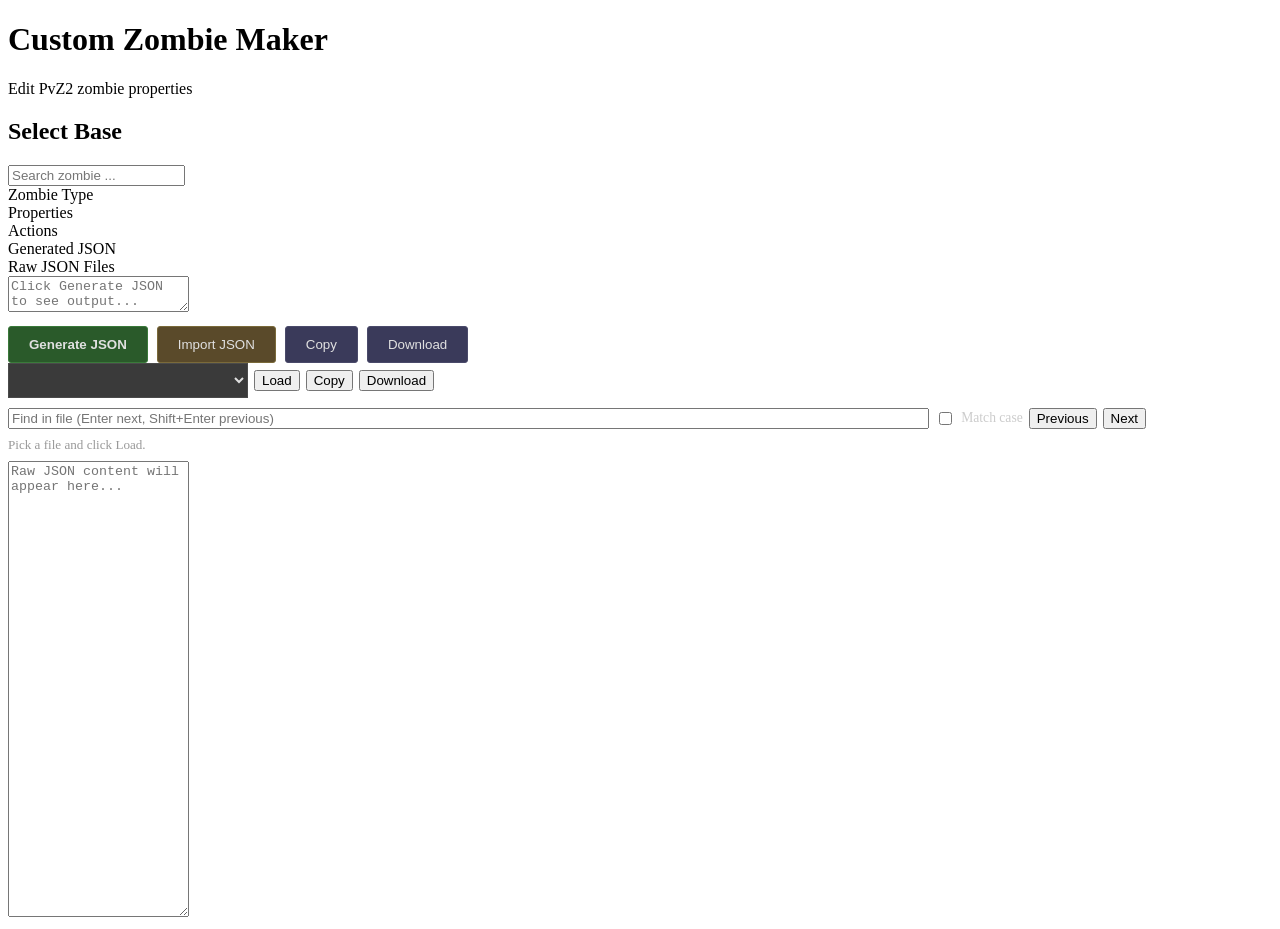
==== index.html @ 1d66bf21 "Add files via upload fuck you netlify." ====
<!DOCTYPE html>
<html lang="en">
<head>
    <meta charset="UTF-8">
    <meta name="viewport" content="width=device-width, initial-scale=1.0">
    <title>Custom Zombie Maker</title>
    <link rel="icon" href="data:,">
    <link rel="stylesheet" href="assets/css/styles.css">
</head>
<body>
    <div class="container">
        <div class="header">
            <h1>Custom Zombie Maker</h1>
            <p>Edit PvZ2 zombie properties</p>
        </div>

        <div class="content">
            <!-- Sidebar -->
            <div class="sidebar">
                <div class="section">
                    <h2>Select Base</h2>
                    <div class="search-box">
                        <input 
                            type="text" 
                            id="zombieSearch" 
                            class="search-input" 
                            placeholder="Search zombie ..."
                        >
                        <div id="suggestions" class="suggestions"></div>
                    </div>
                    <div id="selectedInfo" class="selected-info"></div>
                </div>
            </div>

            <!-- Main Content -->
            <div class="main">
                <div id="editorContainer" class="hidden">
                    <div class="tabs">
                        <div class="tab active" onclick="switchTab('type')">Zombie Type</div>
                        <div class="tab" onclick="switchTab('props')">Properties</div>
                        <div class="tab" onclick="switchTab('actions')">Actions</div>
                        <div class="tab" onclick="switchTab('output')">Generated JSON</div>
                        <div class="tab" onclick="switchTab('raw')">Raw JSON Files</div>
                    </div>

                    <!-- Zombie Type Tab -->
                    <div id="typeTab" class="tab-content active">
                        <div class="properties-container" id="typeProperties"></div>
                    </div>

                    <!-- Properties Tab -->
                    <div id="propsTab" class="tab-content">
                        <div class="properties-container" id="propsProperties"></div>
                    </div>

                    <!-- Actions Tab -->
                    <div id="actionsTab" class="tab-content">
                        <div class="properties-container" id="actionsProperties"></div>
                    </div>

                    <!-- Generated JSON Tab -->
                    <div id="outputTab" class="tab-content">
                        <textarea id="output" class="output-textarea" placeholder="Click Generate JSON to see output..."></textarea>
                        <div class="button-group" style="margin-top: 10px;">
                            <button onclick="generateJSON()" style="padding: 10px 20px; background: #2a5a2a; color: #e0e0e0; border: 1px solid #3a7a3a; cursor: pointer; border-radius: 3px; font-weight: bold; flex: 1;">Generate JSON</button>
                            <button onclick="importOutputJSON()" style="padding: 10px 20px; background: #5a4a2a; color: #e0e0e0; border: 1px solid #7a6a3a; cursor: pointer; border-radius: 3px; margin-left: 5px;">Import JSON</button>
                            <button onclick="copyToClipboard()" style="padding: 10px 20px; background: #3a3a5a; color: #e0e0e0; border: 1px solid #4a4a6a; cursor: pointer; border-radius: 3px; margin-left: 5px;">Copy</button>
                            <button onclick="downloadJSON()" style="padding: 10px 20px; background: #3a3a5a; color: #e0e0e0; border: 1px solid #4a4a6a; cursor: pointer; border-radius: 3px; margin-left: 5px;">Download</button>
                        </div>
                    </div>

                    <!-- Raw JSON Files Tab -->
                    <div id="rawTab" class="tab-content">
                        <div style="margin-bottom: 10px; display: flex; flex-wrap: wrap; gap: 6px; align-items: center;">
                            <select id="rawJsonFileSelect" style="padding: 8px; background: #3a3a3a; border: 1px solid #4a4a4a; color: #e0e0e0; min-width: 240px;"></select>
                            <button onclick="loadRawJsonFile()">Load</button>
                            <button onclick="copyRawJsonViewer()">Copy</button>
                            <button onclick="downloadRawJsonViewer()">Download</button>
                        </div>
                        <div style="margin-bottom: 8px; display: flex; flex-wrap: wrap; gap: 6px; align-items: center;">
                            <input type="text" id="rawJsonSearchInput" class="search-input" placeholder="Find in file (Enter next, Shift+Enter previous)" style="min-width: 260px; flex: 1;">
                            <label style="display: flex; align-items: center; gap: 6px; font-size: 0.85em; color: #ccc; white-space: nowrap;">
                                <input type="checkbox" id="rawJsonSearchCase">
                                Match case
                            </label>
                            <button onclick="findInRawJson(-1)">Previous</button>
                            <button onclick="findInRawJson(1)">Next</button>
                            <span id="rawJsonSearchInfo" style="font-size: 0.82em; color: #999; min-width: 120px;"></span>
                        </div>
                        <div id="rawJsonStatus" style="margin-bottom: 8px; font-size: 0.82em; color: #999;">Pick a file and click Load.</div>
                        <textarea id="rawJsonViewer" class="output-textarea" style="height: 450px;" placeholder="Raw JSON content will appear here..."></textarea>
                    </div>
                </div>
            </div>
        </div>
    </div>
    <script src="assets/js/01_core.js"></script>
    <script src="assets/js/02_type_editor.js"></script>
    <script src="assets/js/03_props_editor.js"></script>
    <script src="assets/js/04_actions_editor.js"></script>
    <script src="assets/js/05_output_and_pools.js"></script>
    <script src="assets/js/06_stages_editor.js"></script>
    <script src="assets/js/08_raw_json_browser.js"></script>
    <script src="assets/js/07_init.js"></script>
</body>
</html>
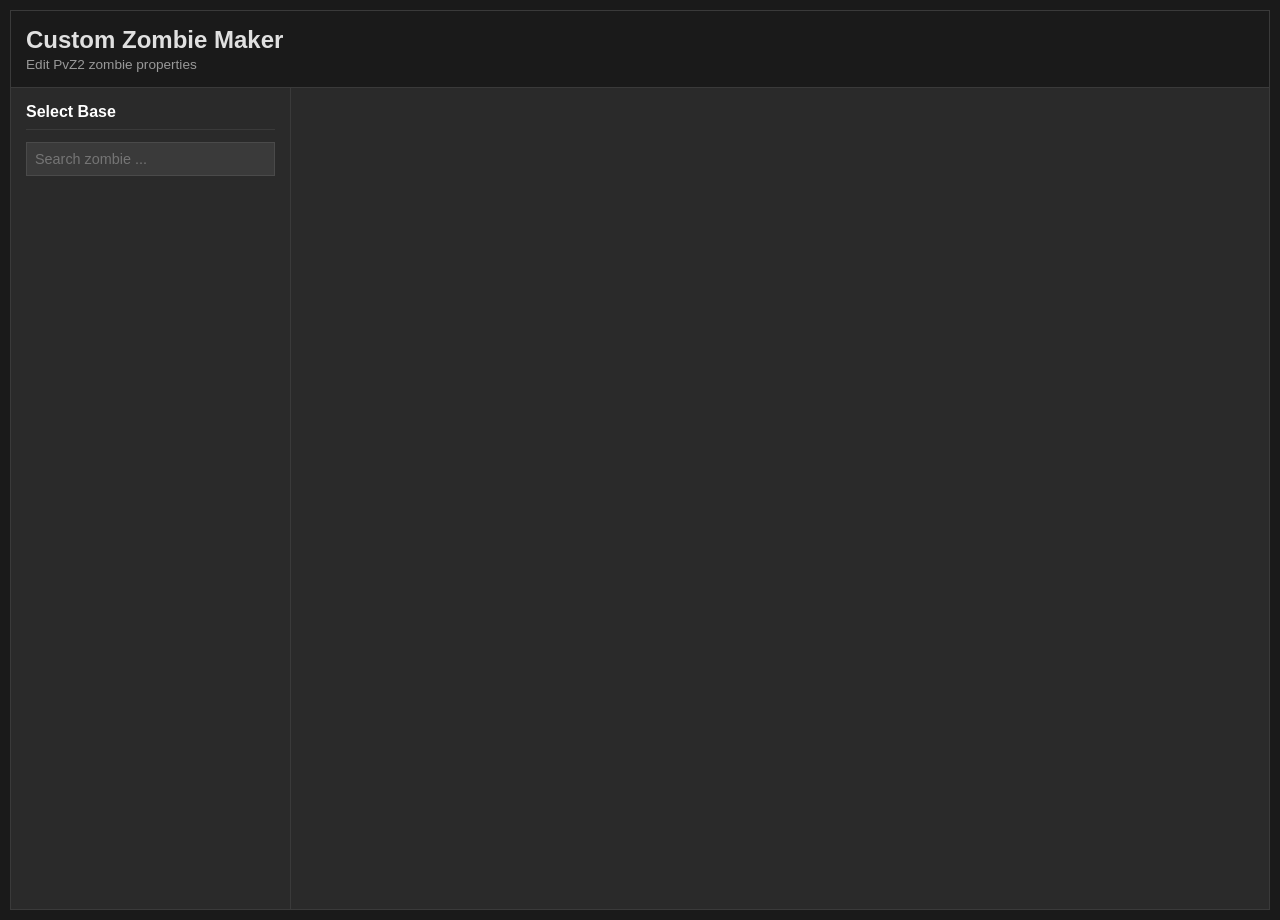
==== commit 05ac0776: "Add files via upload" ====
--- a/index.html
+++ b/index.html
@@ -39,6 +39,8 @@
                         <div class="tab active" onclick="switchTab('type')">Zombie Type</div>
                         <div class="tab" onclick="switchTab('props')">Properties</div>
                         <div class="tab" onclick="switchTab('actions')">Actions</div>
+                        <div class="tab" onclick="switchTab('armor')">Armors</div>
+                        <div class="tab" onclick="switchTab('projectile')">Projectiles</div>
                         <div class="tab" onclick="switchTab('output')">Generated JSON</div>
                         <div class="tab" onclick="switchTab('raw')">Raw JSON Files</div>
                     </div>
@@ -53,11 +55,21 @@
                         <div class="properties-container" id="propsProperties"></div>
                     </div>
 
-                    <!-- Actions Tab -->
-                    <div id="actionsTab" class="tab-content">
-                        <div class="properties-container" id="actionsProperties"></div>
-                    </div>
-
+                    <!-- Actions Tab -->
+                    <div id="actionsTab" class="tab-content">
+                        <div class="properties-container" id="actionsProperties"></div>
+                    </div>
+
+                    <!-- Armors Tab -->
+                    <div id="armorTab" class="tab-content">
+                        <div id="armorProperties"></div>
+                    </div>
+
+                    <!-- Projectiles Tab -->
+                    <div id="projectileTab" class="tab-content">
+                        <div id="projectileProperties"></div>
+                    </div>
+
                     <!-- Generated JSON Tab -->
                     <div id="outputTab" class="tab-content">
                         <textarea id="output" class="output-textarea" placeholder="Click Generate JSON to see output..."></textarea>
@@ -101,6 +113,7 @@
     <script src="assets/js/05_output_and_pools.js"></script>
     <script src="assets/js/06_stages_editor.js"></script>
     <script src="assets/js/08_raw_json_browser.js"></script>
+    <script src="assets/js/09_custom_assets_editor.js"></script>
     <script src="assets/js/07_init.js"></script>
 </body>
 </html>
--- a/assets/css/styles.css
+++ b/assets/css/styles.css
@@ -0,0 +1,584 @@
+* {
+            margin: 0;
+            padding: 0;
+            box-sizing: border-box;
+        }
+
+        body {
+            font-family: Arial, sans-serif;
+            background: #1a1a1a;
+            color: #e0e0e0;
+            min-height: 100vh;
+            padding: 10px;
+        }
+
+        .container {
+            max-width: 1400px;
+            margin: 0 auto;
+            background: #2a2a2a;
+            border: 1px solid #3a3a3a;
+            display: flex;
+            flex-direction: column;
+            height: 100vh;
+        }
+
+        .header {
+            background: #1a1a1a;
+            padding: 15px;
+            border-bottom: 1px solid #3a3a3a;
+            flex-shrink: 0;
+        }
+
+        .header h1 {
+            font-size: 1.5em;
+            margin-bottom: 3px;
+        }
+
+        .header p {
+            font-size: 0.85em;
+            color: #999;
+        }
+
+        .content {
+            display: flex;
+            gap: 0;
+            flex: 1;
+            min-height: 0;
+            overflow: hidden;
+        }
+
+        .sidebar {
+            width: 280px;
+            border-right: 1px solid #3a3a3a;
+            padding: 15px;
+            flex-shrink: 0;
+            overflow-y: auto;
+            scrollbar-width: thin;
+            scrollbar-color: #4a4a4a #2a2a2a;
+        }
+
+        .sidebar::-webkit-scrollbar {
+            width: 6px;
+        }
+
+        .sidebar::-webkit-scrollbar-track {
+            background: #2a2a2a;
+        }
+
+        .sidebar::-webkit-scrollbar-thumb {
+            background: #4a4a4a;
+            border-radius: 3px;
+        }
+
+        .sidebar::-webkit-scrollbar-thumb:hover {
+            background: #555;
+        }
+
+        .main {
+            flex: 1;
+            padding: 15px;
+            overflow-y: auto;
+            overflow-x: hidden;
+            scrollbar-width: thin;
+            scrollbar-color: #4a4a4a #2a2a2a;
+        }
+
+        .main::-webkit-scrollbar {
+            width: 6px;
+        }
+
+        .main::-webkit-scrollbar-track {
+            background: #2a2a2a;
+        }
+
+        .main::-webkit-scrollbar-thumb {
+            background: #4a4a4a;
+            border-radius: 3px;
+        }
+
+        .main::-webkit-scrollbar-thumb:hover {
+            background: #555;
+        }
+
+        .section {
+            display: flex;
+            flex-direction: column;
+            gap: 12px;
+            margin-bottom: 18px;
+        }
+
+        .section h2 {
+            font-size: 1em;
+            color: #fff;
+            border-bottom: 1px solid #3a3a3a;
+            padding-bottom: 8px;
+        }
+
+        .search-input {
+            padding: 8px;
+            background: #3a3a3a;
+            border: 1px solid #4a4a4a;
+            color: #e0e0e0;
+            font-size: 0.9em;
+            width: 100%;
+        }
+
+        .search-input:focus {
+            outline: none;
+            border-color: #555;
+        }
+
+        .suggestions {
+            position: absolute;
+            max-height: 200px;
+            overflow-y: auto;
+            background: #3a3a3a;
+            border: 1px solid #4a4a4a;
+            width: 100%;
+            display: none;
+            z-index: 10;
+            margin-top: 2px;
+            top: 100%;
+            left: 0;
+        }
+
+        .suggestions.active {
+            display: block;
+        }
+
+        .suggestion-item {
+            padding: 8px 10px;
+            cursor: pointer;
+            border-bottom: 1px solid #2a2a2a;
+            font-size: 0.85em;
+        }
+
+        .suggestion-item:hover {
+            background: #4a4a4a;
+        }
+
+        .selected-info {
+            padding: 10px;
+            background: #3a3a3a;
+            border: 1px solid #4a4a4a;
+            font-size: 0.85em;
+            display: none;
+            border-radius: 3px;
+        }
+
+        .selected-info.active {
+            display: block;
+        }
+
+        .selected-info p {
+            margin: 4px 0;
+            word-break: break-word;
+        }
+
+        .form-group {
+            display: flex;
+            flex-direction: column;
+            gap: 4px;
+        }
+
+        .form-group label {
+            font-size: 0.85em;
+            color: #aaa;
+        }
+
+        /* Boolean checkbox inline row */
+        .form-group.bool-row {
+            display: flex;
+            align-items: center;
+            gap: 10px;
+        }
+
+        .form-group.bool-row label {
+            width: 260px;
+            color: #ddd;
+            font-weight: 600;
+        }
+
+        .form-group.bool-row input[type="checkbox"] {
+            width: 18px;
+            height: 18px;
+            -webkit-appearance: none;
+            appearance: none;
+            border: 2px solid #666;
+            border-radius: 4px;
+            background: #222;
+            cursor: pointer;
+            position: relative;
+        }
+
+        .form-group.bool-row input[type="checkbox"]:checked {
+            background: linear-gradient(180deg,#2faa2f,#1f8f1f);
+            border-color: #2faa2f;
+        }
+
+        .form-group.bool-row input[type="checkbox"]:after {
+            content: '';
+            position: absolute;
+            left: 4px;
+            top: 0px;
+            width: 6px;
+            height: 12px;
+            border: 2px solid #fff;
+            border-top: 0;
+            border-left: 0;
+            transform: rotate(35deg) scale(0);
+            opacity: 0;
+        }
+
+        .form-group.bool-row input[type="checkbox"]:checked:after {
+            transform: rotate(35deg) scale(1);
+            opacity: 1;
+        }
+
+        .form-group input,
+        .form-group select,
+        .form-group textarea {
+            padding: 6px;
+            background: #3a3a3a;
+            border: 1px solid #4a4a4a;
+            color: #e0e0e0;
+            font-size: 0.85em;
+            font-family: monospace;
+        }
+
+        .form-group input:focus,
+        .form-group select:focus,
+        .form-group textarea:focus {
+            outline: none;
+            border-color: #555;
+        }
+
+        .tabs {
+            display: flex;
+            gap: 0;
+            border-bottom: 1px solid #3a3a3a;
+            margin-bottom: 12px;
+            overflow-x: auto;
+            scrollbar-width: thin;
+        }
+
+        .tabs::-webkit-scrollbar {
+            height: 4px;
+        }
+
+        .tab {
+            padding: 8px 12px;
+            background: #2a2a2a;
+            border: 1px solid #3a3a3a;
+            color: #999;
+            cursor: pointer;
+            font-size: 0.85em;
+            border-bottom: none;
+            white-space: nowrap;
+        }
+
+        .tab.active {
+            background: #3a3a3a;
+            color: #e0e0e0;
+            border-bottom: 2px solid #555;
+        }
+
+        .tab-content {
+            display: none;
+        }
+
+        .tab-content.active {
+            display: block;
+        }
+
+        .properties-container {
+            display: grid;
+            grid-template-columns: 1fr 1fr;
+            gap: 12px;
+            max-height: 600px;
+            overflow-y: auto;
+        }
+
+        .button-group {
+            display: flex;
+            gap: 8px;
+            justify-content: flex-end;
+            margin-top: 12px;
+            flex-wrap: wrap;
+        }
+
+        button {
+            padding: 8px 15px;
+            border: 1px solid #4a4a4a;
+            background: #3a3a3a;
+            color: #e0e0e0;
+            cursor: pointer;
+            font-size: 0.85em;
+            border-radius: 3px;
+            min-height: 32px;
+        }
+
+        button:hover {
+            background: #4a4a4a;
+            border-color: #555;
+        }
+
+        .output-textarea {
+            width: 100%;
+            height: 350px;
+            padding: 8px;
+            background: #3a3a3a;
+            border: 1px solid #4a4a4a;
+            color: #e0e0e0;
+            font-family: monospace;
+            font-size: 0.8em;
+            resize: vertical;
+            border-radius: 3px;
+        }
+
+        .output-textarea:focus {
+            outline: none;
+            border-color: #555;
+        }
+
+        .hidden {
+            display: none;
+        }
+
+        .search-box {
+            position: relative;
+        }
+
+        .autocomplete-container {
+            position: relative;
+        }
+
+        .autocomplete-suggestions {
+            position: absolute;
+            background: #2a2a2a;
+            border: 1px solid #4a4a4a;
+            width: 100%;
+            z-index: 2000;
+            max-height: 200px;
+            overflow-y: auto;
+        }
+
+        .autocomplete-item {
+            padding: 6px;
+            cursor: pointer;
+            border-bottom: 1px solid #1a1a1a;
+        }
+
+        .autocomplete-item:hover {
+            background: #3a3a3a;
+        }
+
+        .rect-fields {
+            display: grid;
+            grid-template-columns: 1fr 1fr;
+            gap: 8px;
+            background: #2a2a2a;
+            padding: 8px;
+            border: 1px solid #4a4a4a;
+            margin-top: 4px;
+            border-radius: 3px;
+        }
+
+        .rect-field {
+            display: flex;
+            flex-direction: column;
+            gap: 2px;
+        }
+
+        .rect-field label {
+            font-size: 0.75em;
+            color: #999;
+        }
+
+        .rect-field input {
+            padding: 4px;
+            background: #3a3a3a;
+            border: 1px solid #4a4a4a;
+            color: #e0e0e0;
+            font-size: 0.8em;
+            border-radius: 3px;
+        }
+
+        /* Mobile Responsive Design */
+        @media (max-width: 768px) {
+            body {
+                padding: 5px;
+            }
+
+            .container {
+                height: auto;
+                min-height: 100vh;
+            }
+
+            .header {
+                padding: 12px;
+            }
+
+            .header h1 {
+                font-size: 1.3em;
+            }
+
+            .header p {
+                font-size: 0.8em;
+            }
+
+            .content {
+                flex-direction: column;
+                height: auto;
+            }
+
+            .sidebar {
+                width: 100%;
+                border-right: none;
+                border-bottom: 1px solid #3a3a3a;
+                padding: 12px;
+                max-height: 200px;
+                overflow-y: auto;
+            }
+
+            .main {
+                flex: 1;
+                padding: 12px;
+                overflow-y: auto;
+            }
+
+            .section {
+                gap: 10px;
+                margin-bottom: 15px;
+            }
+
+            .section h2 {
+                font-size: 0.95em;
+            }
+
+            .search-input {
+                padding: 7px;
+                font-size: 16px;
+            }
+
+            .properties-container {
+                grid-template-columns: 1fr;
+                max-height: none;
+            }
+
+            .tabs {
+                flex-wrap: wrap;
+            }
+
+            .tab {
+                padding: 7px 10px;
+                font-size: 0.8em;
+            }
+
+            .output-textarea {
+                height: 250px;
+                font-size: 0.75em;
+            }
+
+            .button-group {
+                gap: 6px;
+            }
+
+            button {
+                padding: 7px 12px;
+                font-size: 0.8em;
+                flex: 1;
+                min-width: 80px;
+            }
+
+            .rect-fields {
+                grid-template-columns: 1fr;
+                gap: 6px;
+                padding: 6px;
+            }
+
+            .form-group label {
+                font-size: 0.8em;
+            }
+
+            .form-group input,
+            .form-group select,
+            .form-group textarea {
+                padding: 5px;
+                font-size: 0.8em;
+            }
+        }
+
+        @media (max-width: 480px) {
+            body {
+                padding: 0;
+            }
+
+            .container {
+                border: none;
+            }
+
+            .header {
+                padding: 10px;
+            }
+
+            .header h1 {
+                font-size: 1.1em;
+                margin-bottom: 2px;
+            }
+
+            .header p {
+                font-size: 0.75em;
+            }
+
+            .sidebar {
+                max-height: 150px;
+                padding: 10px;
+            }
+
+            .main {
+                padding: 10px;
+            }
+
+            .section {
+                gap: 8px;
+                margin-bottom: 12px;
+            }
+
+            .search-input {
+                padding: 6px;
+                font-size: 16px;
+            }
+
+            .tab {
+                padding: 6px 8px;
+                font-size: 0.75em;
+            }
+
+            .output-textarea {
+                height: 200px;
+                font-size: 0.7em;
+                padding: 6px;
+            }
+
+            button {
+                padding: 6px 10px;
+                font-size: 0.75em;
+            }
+
+            .rect-fields {
+                gap: 4px;
+                padding: 4px;
+            }
+
+            .properties-container {
+                gap: 8px;
+            }
+
+            .form-group input,
+            .form-group select,
+            .form-group textarea {
+                padding: 4px;
+                font-size: 0.75em;
+            }
+        }
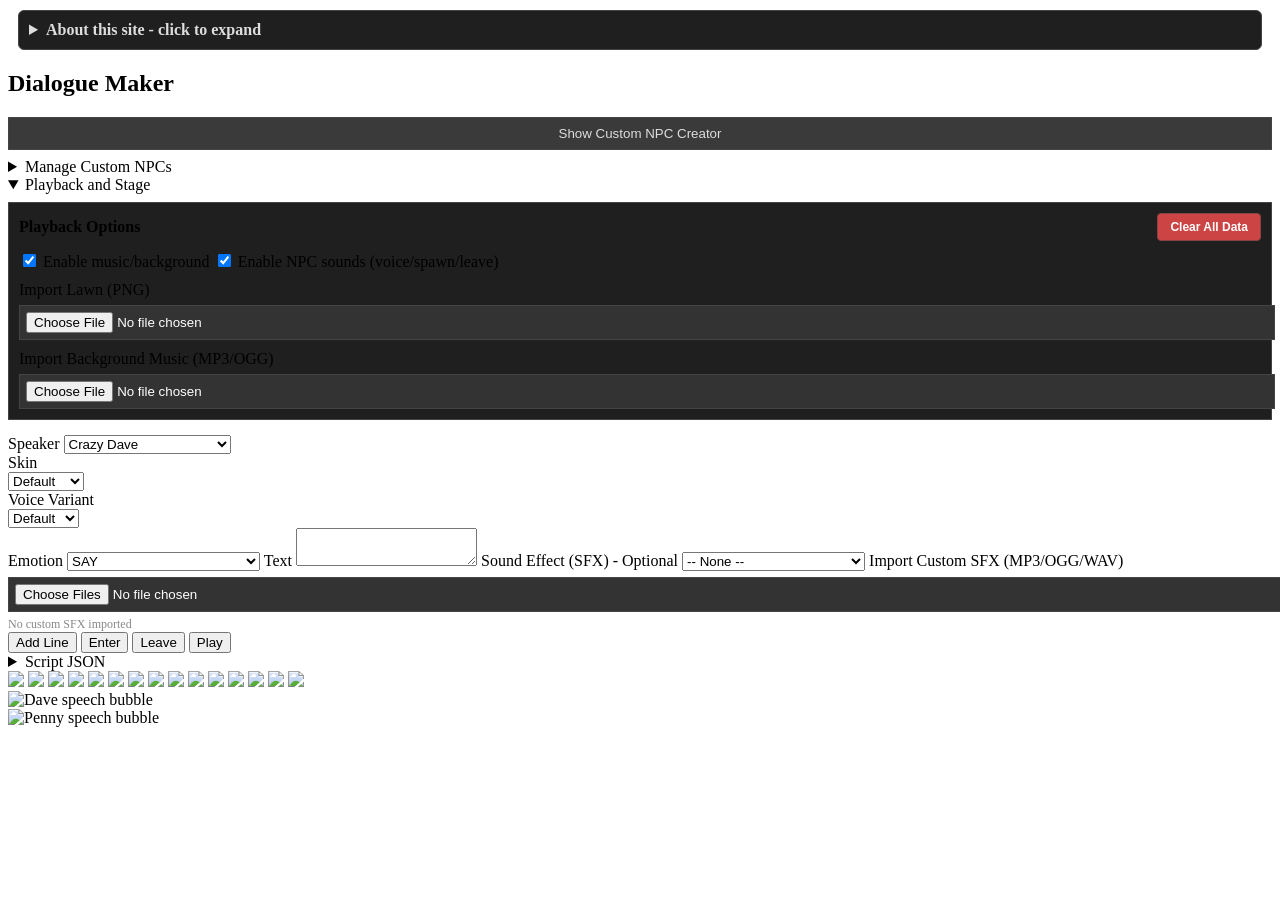
==== commit 3d8ff4f8: "wee woo wee woo wee woo" ====
--- a/index.html
+++ b/index.html
@@ -1,122 +1,240 @@
 <!DOCTYPE html>
 <html lang="en">
 <head>
-    <meta charset="UTF-8">
-    <meta name="viewport" content="width=device-width, initial-scale=1.0">
-    <title>Custom Zombie Maker</title>
-    <link rel="icon" href="data:,">
-    <link rel="stylesheet" href="assets/css/styles.css">
+<meta charset="UTF-8">
+<meta name="viewport" content="width=device-width, initial-scale=1, maximum-scale=1, user-scalable=no">
+<meta name="mobile-web-app-capable" content="yes">
+<meta name="apple-mobile-web-app-capable" content="yes">
+<meta name="apple-mobile-web-app-status-bar-style" content="black-translucent">
+<title>PvZ2 RFL Dialogue Maker</title>
+<!-- Basic description + Open Graph for Discord previews -->
+<meta name="description" content="PvZ2 RFL Dialogue Maker - create and preview NPC dialogue scenes. Made by Samine in collaboration with Slimmy & Co.">
+<meta property="og:title" content="PvZ2 RFL Dialogue Maker">
+<meta property="og:description" content="Create and preview NPC dialogue scenes for PvZ2. Built by Samine in collaboration with Slimmy & Co.">
+<meta property="og:type" content="website">
+<meta property="og:url" content="https://rflnpc.netlify.app/">
+<link rel="canonical" href="https://rflnpc.netlify.app/">
+<!-- Optional: set an image path if you have one -->
+<!-- <meta property="og:image" content="https://example.com/preview.png"> -->
+<link rel="stylesheet" href="style.css?v=20260225b">
 </head>
 <body>
-    <div class="container">
-        <div class="header">
-            <h1>Custom Zombie Maker</h1>
-            <p>Edit PvZ2 zombie properties</p>
+<!-- Collapsible site description to clarify purpose and authorship -->
+<details id="siteAbout" style="background:#1f1f1f;border:1px solid #444;padding:10px;margin:10px;border-radius:6px;color:#ddd;">
+    <summary style="font-weight:600;cursor:pointer;">About this site - click to expand</summary>
+    <div style="margin-top:8px;line-height:1.4;color:#ccc;">
+        <p style="margin:6px 0;">Goal: This tool helps you create, preview, and test NPC dialogue scenes (fonts, images, voice lines) for Plants vs Zombies 2-style videos.</p>
+        <p style="margin:6px 0;">Authors: Created by <strong>Samine</strong> got idea from Plants10K in collaboration with <strong>Slimmy &amp; Co.</strong></p>
+    </div>
+</details>
+
+<div id="editor">
+    <h2>Dialogue Maker</h2>
+
+    <!-- Custom NPC Creator Section (hidden by default; toggle with button) -->
+    <button id="toggleNpcCreatorBtn" style="width:100%; padding:8px; margin-bottom:8px; background:#3a3a3a; color:#ddd; border:1px solid #444; cursor:pointer;">Show Custom NPC Creator</button>
+    <div id="npcCreatorSection" style="display:none; background: #2a2a2a; padding: 10px; margin-bottom: 15px; border: 1px solid #555;">
+        <h3 style="margin-top: 0;">Create Custom NPC</h3>
+        <label>NPC Name</label>
+        <input type="text" id="customNpcName" placeholder="e.g., Super Brainz, Treemymotes" style="width: 100%; margin-top: 5px; padding: 6px; background: #333; color: white; border: 1px solid #444; font-size: 14px; box-sizing: border-box;">
+        
+        <label style="margin-top: 10px;">NPC Image(s) (PNG) - upload multiple images for emotions (name with _SAY/_SHOUT/_EXCITED etc.)</label>
+        <input type="file" id="customNpcImage" accept="image/png" multiple style="width: 100%; margin-top: 5px; padding: 6px; background: #333; color: white; border: 1px solid #444; font-size: 14px; box-sizing: border-box;">
+        
+        <label style="margin-top: 10px;">Font Name (or upload TTF/OTF)</label>
+        <select id="customNpcFontSelect" style="width: 100%; margin-top: 5px; padding: 6px; background: #333; color: white; border: 1px solid #444; font-size: 14px; box-sizing: border-box;">
+            <option value="Arial">Arial (Default)</option>
+            <option value="BrianneHand">Brianne's Hand</option>
+            <option value="AshleyScript">Ashley Script</option>
+            <option value="ROGLyonsType">ROG Lyons Type</option>
+            <option value="KrustyKrab">Krusty Krab (SpongeBob)</option>
+            <option value="custom-upload">Upload Custom Font</option>
+        </select>
+        
+        <input type="file" id="customNpcFontFile" accept=".ttf,.otf" style="display: none; width: 100%; margin-top: 5px; padding: 6px; background: #333; color: white; border: 1px solid #444; font-size: 14px; box-sizing: border-box;">
+        
+        <label style="margin-top: 10px;">Text Color (Theme)</label>
+        <input type="color" id="customNpcTextColor" value="#FFFFFF" style="width: 100%; margin-top: 5px; padding: 4px; height: 40px; cursor: pointer;">
+        
+        <label style="margin-top: 10px;">Position / Type</label>
+        <select id="customNpcPosition" style="width: 100%; margin-top: 5px; padding: 6px; background: #333; color: white; border: 1px solid #444; font-size: 14px; box-sizing: border-box;">
+            <option value="back">Back NPC (top, like Zomboss)</option>
+            <option value="front">Front NPC (bottom, like Dave/Penny)</option>
+            <option value="abs">ABS (AntiBully Squad) - uses per-emotion PNGs (3 images)</option>
+        </select>
+        
+        <label style="margin-top: 10px;">Intro Sound (OGG) - Optional</label>
+        <input type="file" id="customNpcIntroFile" accept="audio/ogg" style="width: 100%; margin-top: 5px; padding: 6px; background: #333; color: white; border: 1px solid #444; font-size: 14px; box-sizing: border-box;">
+        
+        <label style="margin-top: 10px;">Background Music (MP3/OGG) - Optional</label>
+        <input type="file" id="customNpcBgMusicFile" accept="audio/mpeg,audio/ogg" style="width: 100%; margin-top: 5px; padding: 6px; background: #333; color: white; border: 1px solid #444; font-size: 14px; box-sizing: border-box;">
+        
+        <label style="margin-top: 10px;">Voice Lines (MP3/OGG - Zip or drag files)</label>
+        <div id="voiceLinesContainer" style="background: #2a2a2a; border: 2px dashed #555; padding: 10px; margin-top: 5px; text-align: center; cursor: pointer; border-radius: 4px;">
+            <p style="margin: 5px; color: #888;">Drag voice files or click to select (SAY1.mp3, SHOUT1.mp3, etc.)</p>
+            <input type="file" id="voiceFilesInput" multiple accept="audio/*,.zip" style="display: none; width: 100%;">
         </div>
-
-        <div class="content">
-            <!-- Sidebar -->
-            <div class="sidebar">
-                <div class="section">
-                    <h2>Select Base</h2>
-                    <div class="search-box">
-                        <input 
-                            type="text" 
-                            id="zombieSearch" 
-                            class="search-input" 
-                            placeholder="Search zombie ..."
-                        >
-                        <div id="suggestions" class="suggestions"></div>
-                    </div>
-                    <div id="selectedInfo" class="selected-info"></div>
-                </div>
-            </div>
-
-            <!-- Main Content -->
-            <div class="main">
-                <div id="editorContainer" class="hidden">
-                    <div class="tabs">
-                        <div class="tab active" onclick="switchTab('type')">Zombie Type</div>
-                        <div class="tab" onclick="switchTab('props')">Properties</div>
-                        <div class="tab" onclick="switchTab('actions')">Actions</div>
-                        <div class="tab" onclick="switchTab('armor')">Armors</div>
-                        <div class="tab" onclick="switchTab('projectile')">Projectiles</div>
-                        <div class="tab" onclick="switchTab('output')">Generated JSON</div>
-                        <div class="tab" onclick="switchTab('raw')">Raw JSON Files</div>
-                    </div>
-
-                    <!-- Zombie Type Tab -->
-                    <div id="typeTab" class="tab-content active">
-                        <div class="properties-container" id="typeProperties"></div>
-                    </div>
-
-                    <!-- Properties Tab -->
-                    <div id="propsTab" class="tab-content">
-                        <div class="properties-container" id="propsProperties"></div>
-                    </div>
-
-                    <!-- Actions Tab -->
-                    <div id="actionsTab" class="tab-content">
-                        <div class="properties-container" id="actionsProperties"></div>
-                    </div>
-
-                    <!-- Armors Tab -->
-                    <div id="armorTab" class="tab-content">
-                        <div id="armorProperties"></div>
-                    </div>
-
-                    <!-- Projectiles Tab -->
-                    <div id="projectileTab" class="tab-content">
-                        <div id="projectileProperties"></div>
-                    </div>
-
-                    <!-- Generated JSON Tab -->
-                    <div id="outputTab" class="tab-content">
-                        <textarea id="output" class="output-textarea" placeholder="Click Generate JSON to see output..."></textarea>
-                        <div class="button-group" style="margin-top: 10px;">
-                            <button onclick="generateJSON()" style="padding: 10px 20px; background: #2a5a2a; color: #e0e0e0; border: 1px solid #3a7a3a; cursor: pointer; border-radius: 3px; font-weight: bold; flex: 1;">Generate JSON</button>
-                            <button onclick="importOutputJSON()" style="padding: 10px 20px; background: #5a4a2a; color: #e0e0e0; border: 1px solid #7a6a3a; cursor: pointer; border-radius: 3px; margin-left: 5px;">Import JSON</button>
-                            <button onclick="copyToClipboard()" style="padding: 10px 20px; background: #3a3a5a; color: #e0e0e0; border: 1px solid #4a4a6a; cursor: pointer; border-radius: 3px; margin-left: 5px;">Copy</button>
-                            <button onclick="downloadJSON()" style="padding: 10px 20px; background: #3a3a5a; color: #e0e0e0; border: 1px solid #4a4a6a; cursor: pointer; border-radius: 3px; margin-left: 5px;">Download</button>
-                        </div>
-                    </div>
-
-                    <!-- Raw JSON Files Tab -->
-                    <div id="rawTab" class="tab-content">
-                        <div style="margin-bottom: 10px; display: flex; flex-wrap: wrap; gap: 6px; align-items: center;">
-                            <select id="rawJsonFileSelect" style="padding: 8px; background: #3a3a3a; border: 1px solid #4a4a4a; color: #e0e0e0; min-width: 240px;"></select>
-                            <button onclick="loadRawJsonFile()">Load</button>
-                            <button onclick="copyRawJsonViewer()">Copy</button>
-                            <button onclick="downloadRawJsonViewer()">Download</button>
-                        </div>
-                        <div style="margin-bottom: 8px; display: flex; flex-wrap: wrap; gap: 6px; align-items: center;">
-                            <input type="text" id="rawJsonSearchInput" class="search-input" placeholder="Find in file (Enter next, Shift+Enter previous)" style="min-width: 260px; flex: 1;">
-                            <label style="display: flex; align-items: center; gap: 6px; font-size: 0.85em; color: #ccc; white-space: nowrap;">
-                                <input type="checkbox" id="rawJsonSearchCase">
-                                Match case
-                            </label>
-                            <button onclick="findInRawJson(-1)">Previous</button>
-                            <button onclick="findInRawJson(1)">Next</button>
-                            <span id="rawJsonSearchInfo" style="font-size: 0.82em; color: #999; min-width: 120px;"></span>
-                        </div>
-                        <div id="rawJsonStatus" style="margin-bottom: 8px; font-size: 0.82em; color: #999;">Pick a file and click Load.</div>
-                        <textarea id="rawJsonViewer" class="output-textarea" style="height: 450px;" placeholder="Raw JSON content will appear here..."></textarea>
-                    </div>
-                </div>
+        <div id="voiceFilesList" style="margin-top: 5px; font-size: 12px;"></div>
+        
+        <button id="createNpcBtn" style="width: 100%; margin-top: 10px; padding: 8px; background: #4CAF50; color: white; border: 1px solid #45a049; font-size: 14px; cursor: pointer; border-radius: 4px;"> Create NPC</button>
+    </div>
+
+    <details class="editor-collapse">
+        <summary>Manage Custom NPCs</summary>
+        <div id="npcManagementSection" style="background: #2a2a2a; padding: 10px; margin-top: 8px; margin-bottom: 15px; border: 1px solid #555;">
+            <div id="customNpcList" style="max-height: 200px; overflow-y: auto; background: #1f1f1f; border: 1px solid #444; padding: 8px; border-radius: 4px; margin-bottom: 10px;">
+                <p style="color: #888; margin: 0; text-align: center;">No custom NPCs created yet</p>
             </div>
         </div>
+    </details>
+
+    <details class="editor-collapse" open>
+        <summary>Playback and Stage</summary>
+        <div id="globalControls" style="background: #1f1f1f; padding: 10px; margin-top: 8px; margin-bottom: 15px; border: 1px solid #444;">
+            <div style="display:flex; justify-content:space-between; align-items:center; margin-bottom:10px;">
+                <label style="display:block; font-weight:bold;">Playback Options</label>
+                <button id="clearAllDataBtn" style="padding:6px 12px; background:#c44; color:white; border:1px solid #844; border-radius:4px; cursor:pointer; font-weight:bold; font-size:12px;">Clear All Data</button>
+            </div>
+            <label style="margin-top:6px;"><input type="checkbox" id="enableMusic" checked> Enable music/background</label>
+            <label style="margin-top:6px;"><input type="checkbox" id="enableSfx" checked> Enable NPC sounds (voice/spawn/leave)</label>
+            <label style="margin-top:10px; display:block;">Import Lawn (PNG)</label>
+            <input type="file" id="importLawnFile" accept="image/png" style="width:100%; margin-top:6px; padding:6px; background:#333; color:white; border:1px solid #444;">
+            <label style="margin-top:10px; display:block;">Import Background Music (MP3/OGG)</label>
+            <input type="file" id="importBgMusicFile" accept="audio/mpeg,audio/ogg" style="width:100%; margin-top:6px; padding:6px; background:#333; color:white; border:1px solid #444;">
+        </div>
+    </details>
+
+    <label>Speaker</label>
+    <select id="speaker">
+        <optgroup label="Main NPCs">
+            <option value="dave">Crazy Dave</option>
+            <option value="penny">Penny</option>
+            <option value="spongebob">SpongeBob</option>
+            <option value="zomboss">Zomboss</option>
+            <option value="zombert">Zombert</option>
+            <option value="camo">Captain Camo</option>
+            <option value="lucky">Lucky</option>
+            <option value="nanny">Nanny</option>
+            <option value="missinfo">Miss Information</option>
+            <option value="huntaria">Huntaria</option>
+            <option value="greedy">Greedy</option>
+            <option value="antibullysquad">AntiBullySquad (ABS)</option>
+            <option value="plankton">Plankton</option>
+            <option value="douglas">Douglas</option>
+            <option value="tugboat">Tugboat</option>
+        </optgroup>
+        <optgroup label="Custom / Added NPCs">
+            <option value="chimanta">Chimanta</option>
+        </optgroup>
+    </select>
+
+    <label id="skinLabel" style="display:none;">Skin</label>
+    <select id="skinVariant" style="display:none;">
+        <option value="default">Default</option>
+    </select>
+
+    <label id="voiceVariantLabel" style="display:none;">Voice Variant</label>
+    <select id="voiceVariant" style="display:none;">
+        <option value="default">Default</option>
+        <option value="old">Birthday</option>
+    </select>
+
+    <label>Emotion</label>
+    <select id="emotion">
+        <option value="SAY">SAY</option>
+        <option value="SHOUT">SHOUT</option>
+        <option value="EXCITED">EXCITED</option>
+        <option value="TIRED">TIRED</option>
+        <option value="PLAYFUL">PLAYFUL</option>
+        <option value="SILENT">SILENT (no voice, SFX only)</option>
+    </select>
+
+    <label>Text</label>
+    <textarea id="text"></textarea>
+
+    <label>Sound Effect (SFX) - Optional</label>
+    <select id="sfxSelect">
+        <option value="">-- None --</option>
+        <option value="applaud">applaud</option>
+        <option value="laught">laughter</option>
+        <option value="sitcom-laughter-applause-gaming-sound-effect-hd">sitcom laughter & applause</option>
+        <option value="sitcom-ooh">sitcom ooh</option>
+        <option value="carcrash">car crash</option>
+        <option value="wrong-buzzer-sound-effect">wrong buzzer</option>
+        <option value="siren">police siren</option>
+        <option value="censor-beep-sound-effect">censor beep</option>
+        <option value="dj-airhorn-sound-effect">DJ air horn</option>
+        <option value="dramatic-moment">dramatic moment</option>
+        <option value="flashback-sound-effect">flashback effect</option>
+        <option value="cash-register-cha-ching-sound-effect">cash register cha-ching</option>
+    </select>
+    <label style="margin-top: 10px;">Import Custom SFX (MP3/OGG/WAV)</label>
+    <input type="file" id="importCustomSfxFiles" accept="audio/*" multiple style="width:100%; margin-top:6px; padding:6px; background:#333; color:white; border:1px solid #444;">
+    <div id="customSfxList" style="margin-top:5px; font-size:12px; color:#888;">No custom SFX imported</div>
+
+    <div id="actionButtons">
+        <button id="addLineBtn">Add Line</button>
+        <button id="addEnterBtn">Enter</button>
+        <button id="addLeaveBtn">Leave</button>
+        <button id="playBtn" class="primary">Play</button>
     </div>
-    <script src="assets/js/01_core.js"></script>
-    <script src="assets/js/02_type_editor.js"></script>
-    <script src="assets/js/03_props_editor.js"></script>
-    <script src="assets/js/04_actions_editor.js"></script>
-    <script src="assets/js/05_output_and_pools.js"></script>
-    <script src="assets/js/06_stages_editor.js"></script>
-    <script src="assets/js/08_raw_json_browser.js"></script>
-    <script src="assets/js/09_custom_assets_editor.js"></script>
-    <script src="assets/js/07_init.js"></script>
-</body>
-</html>
-
-
-
+
+    <details class="editor-collapse">
+        <summary>Script JSON</summary>
+        <textarea id="scriptJson" style="width: 100%; height: 300px; margin-top: 8px; padding: 6px; background: #333; color: white; border: 1px solid #444; font-family: monospace; font-size: 12px;"></textarea>
+    </details>
+</div>
+
+<div id="game">
+    <div id="lawn"></div>
+
+    <!-- NPCs -->
+    <img id="dave" class="npc" src="dave.png">
+    <img id="penny" class="npc" src="weenie.png">
+    <img id="chimanta" class="npc" src="Chimanta.png" style="display:none;">
+    <img id="spongebob" class="npc" src="Spongebob/say.png">
+    <img id="zomboss" class="npc" src="zomboss.png">
+    <img id="zombert" class="npc" src="zombert.png">
+    <img id="camo" class="npc" src="camo.png">
+    <img id="lucky" class="npc" src="lucky.png">
+    <img id="nanny" class="npc" src="nanny.png">
+    <img id="missinfo" class="npc" src="missinfo.png">
+    <img id="huntaria" class="npc" src="huntaria.png">
+    <img id="greedy" class="npc" src="greedy.png">
+    <img id="antibullysquad" class="npc" src="antibullysquad/say.png">
+    <img id="plankton" class="npc" src="plankton/Plankton.png">
+    <img id="douglas" class="npc" src="douglas/Douglas.png">
+    <img id="tugboat" class="npc" src="tugboat/say.png">
+
+    <!-- Dialogue -->
+    <!-- Dave speech bubble (left) -->
+
+    <div id="speech_bubble_left" class="speechBubble">
+        <img id="speech_bubble_left_img" src="" alt="Dave speech bubble" class="bubbleImage">
+        <span id="speech_bubble_left_text" class="bubbleText"></span>
+    </div>
+    
+    <!-- Penny speech bubble (right) -->
+    <div id="speech_bubble_right" class="speechBubble">
+        <img id="speech_bubble_right_img" src="" alt="Penny speech bubble" class="bubbleImage">
+        <span id="speech_bubble_right_text" class="bubbleText"></span>
+    </div>
+    
+    <!-- Back NPCs use text boxes (original style) -->
+    <div id="bottomDialogue" class="dialogue" style="display: none;"><span id="bottomText"></span></div>
+    <div id="topDialogue" class="dialogue"><span id="topText"></span></div>
+
+</div>
+
+<!-- Persistent audio elements for NPC sounds -->
+<audio id="daveAudio" preload="auto"></audio>
+<audio id="pennyAudio" preload="auto"></audio>
+<audio id="camoAudio" preload="auto"></audio>
+<audio id="sfxAudio" preload="auto"></audio>
+<audio id="introAudio" preload="auto"></audio>
+<audio id="bgAudio" preload="auto"></audio>
+
+<script src="script.js?v=20260225b"></script>
+</body>
+</html>
+
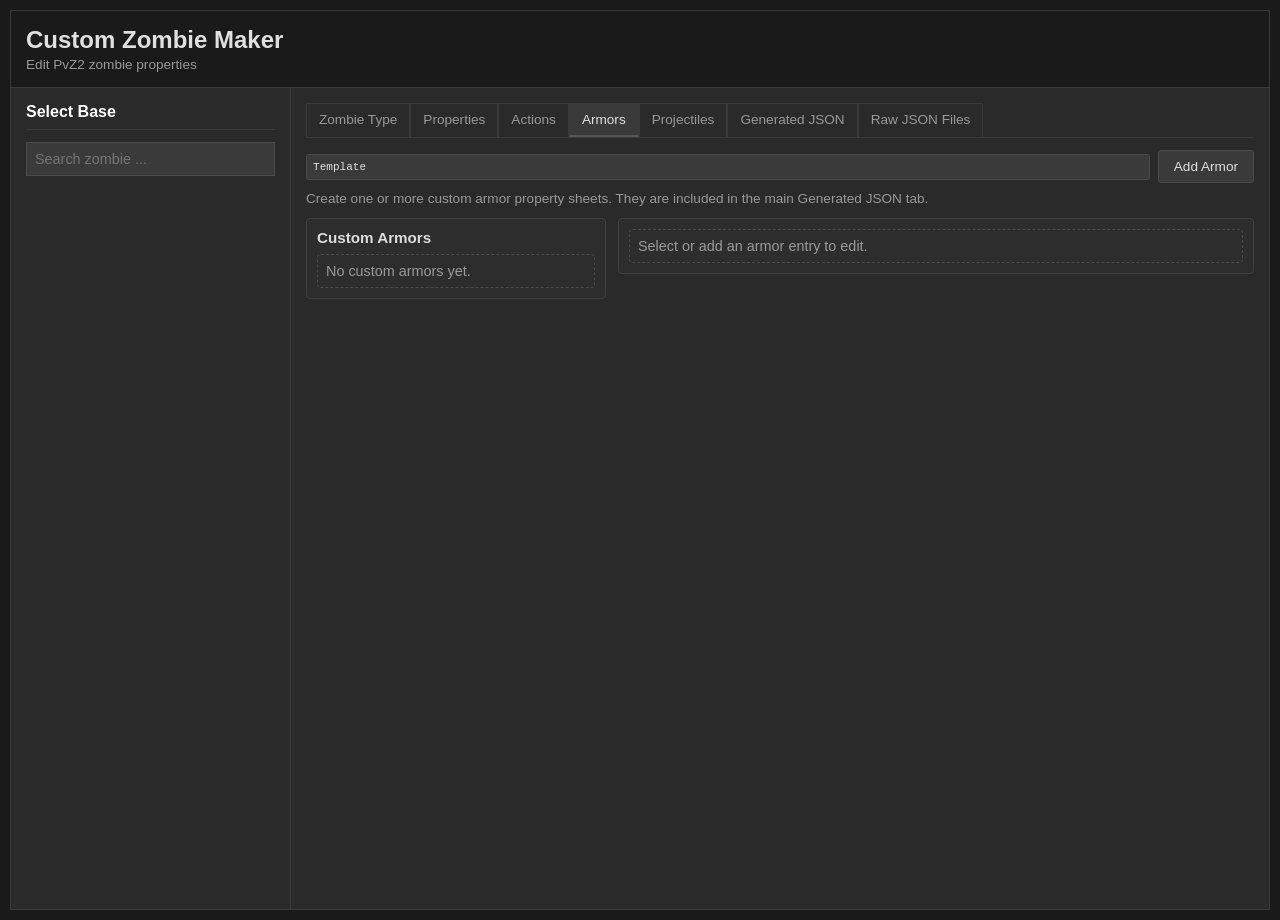
==== commit ad6f26af: "Add files via upload" ====
--- a/index.html
+++ b/index.html
@@ -1,240 +1,122 @@
 <!DOCTYPE html>
 <html lang="en">
 <head>
-<meta charset="UTF-8">
-<meta name="viewport" content="width=device-width, initial-scale=1, maximum-scale=1, user-scalable=no">
-<meta name="mobile-web-app-capable" content="yes">
-<meta name="apple-mobile-web-app-capable" content="yes">
-<meta name="apple-mobile-web-app-status-bar-style" content="black-translucent">
-<title>PvZ2 RFL Dialogue Maker</title>
-<!-- Basic description + Open Graph for Discord previews -->
-<meta name="description" content="PvZ2 RFL Dialogue Maker - create and preview NPC dialogue scenes. Made by Samine in collaboration with Slimmy & Co.">
-<meta property="og:title" content="PvZ2 RFL Dialogue Maker">
-<meta property="og:description" content="Create and preview NPC dialogue scenes for PvZ2. Built by Samine in collaboration with Slimmy & Co.">
-<meta property="og:type" content="website">
-<meta property="og:url" content="https://rflnpc.netlify.app/">
-<link rel="canonical" href="https://rflnpc.netlify.app/">
-<!-- Optional: set an image path if you have one -->
-<!-- <meta property="og:image" content="https://example.com/preview.png"> -->
-<link rel="stylesheet" href="style.css?v=20260225b">
+    <meta charset="UTF-8">
+    <meta name="viewport" content="width=device-width, initial-scale=1.0">
+    <title>Custom Zombie Maker</title>
+    <link rel="icon" href="data:,">
+    <link rel="stylesheet" href="assets/css/styles.css">
 </head>
 <body>
-<!-- Collapsible site description to clarify purpose and authorship -->
-<details id="siteAbout" style="background:#1f1f1f;border:1px solid #444;padding:10px;margin:10px;border-radius:6px;color:#ddd;">
-    <summary style="font-weight:600;cursor:pointer;">About this site - click to expand</summary>
-    <div style="margin-top:8px;line-height:1.4;color:#ccc;">
-        <p style="margin:6px 0;">Goal: This tool helps you create, preview, and test NPC dialogue scenes (fonts, images, voice lines) for Plants vs Zombies 2-style videos.</p>
-        <p style="margin:6px 0;">Authors: Created by <strong>Samine</strong> got idea from Plants10K in collaboration with <strong>Slimmy &amp; Co.</strong></p>
-    </div>
-</details>
+    <div class="container">
+        <div class="header">
+            <h1>Custom Zombie Maker</h1>
+            <p>Edit PvZ2 zombie properties</p>
+        </div>
 
-<div id="editor">
-    <h2>Dialogue Maker</h2>
+        <div class="content">
+            <!-- Sidebar -->
+            <div class="sidebar">
+                <div class="section">
+                    <h2>Select Base</h2>
+                    <div class="search-box">
+                        <input 
+                            type="text" 
+                            id="zombieSearch" 
+                            class="search-input" 
+                            placeholder="Search zombie ..."
+                        >
+                        <div id="suggestions" class="suggestions"></div>
+                    </div>
+                    <div id="selectedInfo" class="selected-info"></div>
+                </div>
+            </div>
 
-    <!-- Custom NPC Creator Section (hidden by default; toggle with button) -->
-    <button id="toggleNpcCreatorBtn" style="width:100%; padding:8px; margin-bottom:8px; background:#3a3a3a; color:#ddd; border:1px solid #444; cursor:pointer;">Show Custom NPC Creator</button>
-    <div id="npcCreatorSection" style="display:none; background: #2a2a2a; padding: 10px; margin-bottom: 15px; border: 1px solid #555;">
-        <h3 style="margin-top: 0;">Create Custom NPC</h3>
-        <label>NPC Name</label>
-        <input type="text" id="customNpcName" placeholder="e.g., Super Brainz, Treemymotes" style="width: 100%; margin-top: 5px; padding: 6px; background: #333; color: white; border: 1px solid #444; font-size: 14px; box-sizing: border-box;">
-        
-        <label style="margin-top: 10px;">NPC Image(s) (PNG) - upload multiple images for emotions (name with _SAY/_SHOUT/_EXCITED etc.)</label>
-        <input type="file" id="customNpcImage" accept="image/png" multiple style="width: 100%; margin-top: 5px; padding: 6px; background: #333; color: white; border: 1px solid #444; font-size: 14px; box-sizing: border-box;">
-        
-        <label style="margin-top: 10px;">Font Name (or upload TTF/OTF)</label>
-        <select id="customNpcFontSelect" style="width: 100%; margin-top: 5px; padding: 6px; background: #333; color: white; border: 1px solid #444; font-size: 14px; box-sizing: border-box;">
-            <option value="Arial">Arial (Default)</option>
-            <option value="BrianneHand">Brianne's Hand</option>
-            <option value="AshleyScript">Ashley Script</option>
-            <option value="ROGLyonsType">ROG Lyons Type</option>
-            <option value="KrustyKrab">Krusty Krab (SpongeBob)</option>
-            <option value="custom-upload">Upload Custom Font</option>
-        </select>
-        
-        <input type="file" id="customNpcFontFile" accept=".ttf,.otf" style="display: none; width: 100%; margin-top: 5px; padding: 6px; background: #333; color: white; border: 1px solid #444; font-size: 14px; box-sizing: border-box;">
-        
-        <label style="margin-top: 10px;">Text Color (Theme)</label>
-        <input type="color" id="customNpcTextColor" value="#FFFFFF" style="width: 100%; margin-top: 5px; padding: 4px; height: 40px; cursor: pointer;">
-        
-        <label style="margin-top: 10px;">Position / Type</label>
-        <select id="customNpcPosition" style="width: 100%; margin-top: 5px; padding: 6px; background: #333; color: white; border: 1px solid #444; font-size: 14px; box-sizing: border-box;">
-            <option value="back">Back NPC (top, like Zomboss)</option>
-            <option value="front">Front NPC (bottom, like Dave/Penny)</option>
-            <option value="abs">ABS (AntiBully Squad) - uses per-emotion PNGs (3 images)</option>
-        </select>
-        
-        <label style="margin-top: 10px;">Intro Sound (OGG) - Optional</label>
-        <input type="file" id="customNpcIntroFile" accept="audio/ogg" style="width: 100%; margin-top: 5px; padding: 6px; background: #333; color: white; border: 1px solid #444; font-size: 14px; box-sizing: border-box;">
-        
-        <label style="margin-top: 10px;">Background Music (MP3/OGG) - Optional</label>
-        <input type="file" id="customNpcBgMusicFile" accept="audio/mpeg,audio/ogg" style="width: 100%; margin-top: 5px; padding: 6px; background: #333; color: white; border: 1px solid #444; font-size: 14px; box-sizing: border-box;">
-        
-        <label style="margin-top: 10px;">Voice Lines (MP3/OGG - Zip or drag files)</label>
-        <div id="voiceLinesContainer" style="background: #2a2a2a; border: 2px dashed #555; padding: 10px; margin-top: 5px; text-align: center; cursor: pointer; border-radius: 4px;">
-            <p style="margin: 5px; color: #888;">Drag voice files or click to select (SAY1.mp3, SHOUT1.mp3, etc.)</p>
-            <input type="file" id="voiceFilesInput" multiple accept="audio/*,.zip" style="display: none; width: 100%;">
-        </div>
-        <div id="voiceFilesList" style="margin-top: 5px; font-size: 12px;"></div>
-        
-        <button id="createNpcBtn" style="width: 100%; margin-top: 10px; padding: 8px; background: #4CAF50; color: white; border: 1px solid #45a049; font-size: 14px; cursor: pointer; border-radius: 4px;"> Create NPC</button>
-    </div>
+            <!-- Main Content -->
+            <div class="main">
+                <div id="editorContainer" class="hidden">
+                    <div class="tabs">
+                        <div class="tab active" onclick="switchTab('type')">Zombie Type</div>
+                        <div class="tab" onclick="switchTab('props')">Properties</div>
+                        <div class="tab" onclick="switchTab('actions')">Actions</div>
+                        <div class="tab" onclick="switchTab('armor')">Armors</div>
+                        <div class="tab" onclick="switchTab('projectile')">Projectiles</div>
+                        <div class="tab" onclick="switchTab('output')">Generated JSON</div>
+                        <div class="tab" onclick="switchTab('raw')">Raw JSON Files</div>
+                    </div>
 
-    <details class="editor-collapse">
-        <summary>Manage Custom NPCs</summary>
-        <div id="npcManagementSection" style="background: #2a2a2a; padding: 10px; margin-top: 8px; margin-bottom: 15px; border: 1px solid #555;">
-            <div id="customNpcList" style="max-height: 200px; overflow-y: auto; background: #1f1f1f; border: 1px solid #444; padding: 8px; border-radius: 4px; margin-bottom: 10px;">
-                <p style="color: #888; margin: 0; text-align: center;">No custom NPCs created yet</p>
+                    <!-- Zombie Type Tab -->
+                    <div id="typeTab" class="tab-content active">
+                        <div class="properties-container" id="typeProperties"></div>
+                    </div>
+
+                    <!-- Properties Tab -->
+                    <div id="propsTab" class="tab-content">
+                        <div class="properties-container" id="propsProperties"></div>
+                    </div>
+
+                    <!-- Actions Tab -->
+                    <div id="actionsTab" class="tab-content">
+                        <div class="properties-container" id="actionsProperties"></div>
+                    </div>
+
+                    <!-- Armors Tab -->
+                    <div id="armorTab" class="tab-content">
+                        <div id="armorProperties"></div>
+                    </div>
+
+                    <!-- Projectiles Tab -->
+                    <div id="projectileTab" class="tab-content">
+                        <div id="projectileProperties"></div>
+                    </div>
+
+                    <!-- Generated JSON Tab -->
+                    <div id="outputTab" class="tab-content">
+                        <textarea id="output" class="output-textarea" placeholder="Click Generate JSON to see output..."></textarea>
+                        <div class="button-group" style="margin-top: 10px;">
+                            <button onclick="generateJSON()" style="padding: 10px 20px; background: #2a5a2a; color: #e0e0e0; border: 1px solid #3a7a3a; cursor: pointer; border-radius: 3px; font-weight: bold; flex: 1;">Generate JSON</button>
+                            <button onclick="importOutputJSON()" style="padding: 10px 20px; background: #5a4a2a; color: #e0e0e0; border: 1px solid #7a6a3a; cursor: pointer; border-radius: 3px; margin-left: 5px;">Import JSON</button>
+                            <button onclick="copyToClipboard()" style="padding: 10px 20px; background: #3a3a5a; color: #e0e0e0; border: 1px solid #4a4a6a; cursor: pointer; border-radius: 3px; margin-left: 5px;">Copy</button>
+                            <button onclick="downloadJSON()" style="padding: 10px 20px; background: #3a3a5a; color: #e0e0e0; border: 1px solid #4a4a6a; cursor: pointer; border-radius: 3px; margin-left: 5px;">Download</button>
+                        </div>
+                    </div>
+
+                    <!-- Raw JSON Files Tab -->
+                    <div id="rawTab" class="tab-content">
+                        <div style="margin-bottom: 10px; display: flex; flex-wrap: wrap; gap: 6px; align-items: center;">
+                            <select id="rawJsonFileSelect" style="padding: 8px; background: #3a3a3a; border: 1px solid #4a4a4a; color: #e0e0e0; min-width: 240px;"></select>
+                            <button onclick="loadRawJsonFile()">Load</button>
+                            <button onclick="copyRawJsonViewer()">Copy</button>
+                            <button onclick="downloadRawJsonViewer()">Download</button>
+                        </div>
+                        <div style="margin-bottom: 8px; display: flex; flex-wrap: wrap; gap: 6px; align-items: center;">
+                            <input type="text" id="rawJsonSearchInput" class="search-input" placeholder="Find in file (Enter next, Shift+Enter previous)" style="min-width: 260px; flex: 1;">
+                            <label style="display: flex; align-items: center; gap: 6px; font-size: 0.85em; color: #ccc; white-space: nowrap;">
+                                <input type="checkbox" id="rawJsonSearchCase">
+                                Match case
+                            </label>
+                            <button onclick="findInRawJson(-1)">Previous</button>
+                            <button onclick="findInRawJson(1)">Next</button>
+                            <span id="rawJsonSearchInfo" style="font-size: 0.82em; color: #999; min-width: 120px;"></span>
+                        </div>
+                        <div id="rawJsonStatus" style="margin-bottom: 8px; font-size: 0.82em; color: #999;">Pick a file and click Load.</div>
+                        <textarea id="rawJsonViewer" class="output-textarea" style="height: 450px;" placeholder="Raw JSON content will appear here..."></textarea>
+                    </div>
+                </div>
             </div>
         </div>
-    </details>
-
-    <details class="editor-collapse" open>
-        <summary>Playback and Stage</summary>
-        <div id="globalControls" style="background: #1f1f1f; padding: 10px; margin-top: 8px; margin-bottom: 15px; border: 1px solid #444;">
-            <div style="display:flex; justify-content:space-between; align-items:center; margin-bottom:10px;">
-                <label style="display:block; font-weight:bold;">Playback Options</label>
-                <button id="clearAllDataBtn" style="padding:6px 12px; background:#c44; color:white; border:1px solid #844; border-radius:4px; cursor:pointer; font-weight:bold; font-size:12px;">Clear All Data</button>
-            </div>
-            <label style="margin-top:6px;"><input type="checkbox" id="enableMusic" checked> Enable music/background</label>
-            <label style="margin-top:6px;"><input type="checkbox" id="enableSfx" checked> Enable NPC sounds (voice/spawn/leave)</label>
-            <label style="margin-top:10px; display:block;">Import Lawn (PNG)</label>
-            <input type="file" id="importLawnFile" accept="image/png" style="width:100%; margin-top:6px; padding:6px; background:#333; color:white; border:1px solid #444;">
-            <label style="margin-top:10px; display:block;">Import Background Music (MP3/OGG)</label>
-            <input type="file" id="importBgMusicFile" accept="audio/mpeg,audio/ogg" style="width:100%; margin-top:6px; padding:6px; background:#333; color:white; border:1px solid #444;">
-        </div>
-    </details>
+    </div>
+    <script src="assets/js/01_core.js"></script>
+    <script src="assets/js/02_type_editor.js"></script>
+    <script src="assets/js/03_props_editor.js"></script>
+    <script src="assets/js/04_actions_editor.js"></script>
+    <script src="assets/js/05_output_and_pools.js"></script>
+    <script src="assets/js/06_stages_editor.js"></script>
+    <script src="assets/js/08_raw_json_browser.js"></script>
+    <script src="assets/js/09_custom_assets_editor.js"></script>
+    <script src="assets/js/07_init.js"></script>
+</body>
+</html>
 
-    <label>Speaker</label>
-    <select id="speaker">
-        <optgroup label="Main NPCs">
-            <option value="dave">Crazy Dave</option>
-            <option value="penny">Penny</option>
-            <option value="spongebob">SpongeBob</option>
-            <option value="zomboss">Zomboss</option>
-            <option value="zombert">Zombert</option>
-            <option value="camo">Captain Camo</option>
-            <option value="lucky">Lucky</option>
-            <option value="nanny">Nanny</option>
-            <option value="missinfo">Miss Information</option>
-            <option value="huntaria">Huntaria</option>
-            <option value="greedy">Greedy</option>
-            <option value="antibullysquad">AntiBullySquad (ABS)</option>
-            <option value="plankton">Plankton</option>
-            <option value="douglas">Douglas</option>
-            <option value="tugboat">Tugboat</option>
-        </optgroup>
-        <optgroup label="Custom / Added NPCs">
-            <option value="chimanta">Chimanta</option>
-        </optgroup>
-    </select>
 
-    <label id="skinLabel" style="display:none;">Skin</label>
-    <select id="skinVariant" style="display:none;">
-        <option value="default">Default</option>
-    </select>
 
-    <label id="voiceVariantLabel" style="display:none;">Voice Variant</label>
-    <select id="voiceVariant" style="display:none;">
-        <option value="default">Default</option>
-        <option value="old">Birthday</option>
-    </select>
-
-    <label>Emotion</label>
-    <select id="emotion">
-        <option value="SAY">SAY</option>
-        <option value="SHOUT">SHOUT</option>
-        <option value="EXCITED">EXCITED</option>
-        <option value="TIRED">TIRED</option>
-        <option value="PLAYFUL">PLAYFUL</option>
-        <option value="SILENT">SILENT (no voice, SFX only)</option>
-    </select>
-
-    <label>Text</label>
-    <textarea id="text"></textarea>
-
-    <label>Sound Effect (SFX) - Optional</label>
-    <select id="sfxSelect">
-        <option value="">-- None --</option>
-        <option value="applaud">applaud</option>
-        <option value="laught">laughter</option>
-        <option value="sitcom-laughter-applause-gaming-sound-effect-hd">sitcom laughter & applause</option>
-        <option value="sitcom-ooh">sitcom ooh</option>
-        <option value="carcrash">car crash</option>
-        <option value="wrong-buzzer-sound-effect">wrong buzzer</option>
-        <option value="siren">police siren</option>
-        <option value="censor-beep-sound-effect">censor beep</option>
-        <option value="dj-airhorn-sound-effect">DJ air horn</option>
-        <option value="dramatic-moment">dramatic moment</option>
-        <option value="flashback-sound-effect">flashback effect</option>
-        <option value="cash-register-cha-ching-sound-effect">cash register cha-ching</option>
-    </select>
-    <label style="margin-top: 10px;">Import Custom SFX (MP3/OGG/WAV)</label>
-    <input type="file" id="importCustomSfxFiles" accept="audio/*" multiple style="width:100%; margin-top:6px; padding:6px; background:#333; color:white; border:1px solid #444;">
-    <div id="customSfxList" style="margin-top:5px; font-size:12px; color:#888;">No custom SFX imported</div>
-
-    <div id="actionButtons">
-        <button id="addLineBtn">Add Line</button>
-        <button id="addEnterBtn">Enter</button>
-        <button id="addLeaveBtn">Leave</button>
-        <button id="playBtn" class="primary">Play</button>
-    </div>
-
-    <details class="editor-collapse">
-        <summary>Script JSON</summary>
-        <textarea id="scriptJson" style="width: 100%; height: 300px; margin-top: 8px; padding: 6px; background: #333; color: white; border: 1px solid #444; font-family: monospace; font-size: 12px;"></textarea>
-    </details>
-</div>
-
-<div id="game">
-    <div id="lawn"></div>
-
-    <!-- NPCs -->
-    <img id="dave" class="npc" src="dave.png">
-    <img id="penny" class="npc" src="weenie.png">
-    <img id="chimanta" class="npc" src="Chimanta.png" style="display:none;">
-    <img id="spongebob" class="npc" src="Spongebob/say.png">
-    <img id="zomboss" class="npc" src="zomboss.png">
-    <img id="zombert" class="npc" src="zombert.png">
-    <img id="camo" class="npc" src="camo.png">
-    <img id="lucky" class="npc" src="lucky.png">
-    <img id="nanny" class="npc" src="nanny.png">
-    <img id="missinfo" class="npc" src="missinfo.png">
-    <img id="huntaria" class="npc" src="huntaria.png">
-    <img id="greedy" class="npc" src="greedy.png">
-    <img id="antibullysquad" class="npc" src="antibullysquad/say.png">
-    <img id="plankton" class="npc" src="plankton/Plankton.png">
-    <img id="douglas" class="npc" src="douglas/Douglas.png">
-    <img id="tugboat" class="npc" src="tugboat/say.png">
-
-    <!-- Dialogue -->
-    <!-- Dave speech bubble (left) -->
-
-    <div id="speech_bubble_left" class="speechBubble">
-        <img id="speech_bubble_left_img" src="" alt="Dave speech bubble" class="bubbleImage">
-        <span id="speech_bubble_left_text" class="bubbleText"></span>
-    </div>
-    
-    <!-- Penny speech bubble (right) -->
-    <div id="speech_bubble_right" class="speechBubble">
-        <img id="speech_bubble_right_img" src="" alt="Penny speech bubble" class="bubbleImage">
-        <span id="speech_bubble_right_text" class="bubbleText"></span>
-    </div>
-    
-    <!-- Back NPCs use text boxes (original style) -->
-    <div id="bottomDialogue" class="dialogue" style="display: none;"><span id="bottomText"></span></div>
-    <div id="topDialogue" class="dialogue"><span id="topText"></span></div>
-
-</div>
-
-<!-- Persistent audio elements for NPC sounds -->
-<audio id="daveAudio" preload="auto"></audio>
-<audio id="pennyAudio" preload="auto"></audio>
-<audio id="camoAudio" preload="auto"></audio>
-<audio id="sfxAudio" preload="auto"></audio>
-<audio id="introAudio" preload="auto"></audio>
-<audio id="bgAudio" preload="auto"></audio>
-
-<script src="script.js?v=20260225b"></script>
-</body>
-</html>
-
--- a/assets/css/styles.css
+++ b/assets/css/styles.css
@@ -0,0 +1,853 @@
+* {
+            margin: 0;
+            padding: 0;
+            box-sizing: border-box;
+        }
+
+        body {
+            font-family: Arial, sans-serif;
+            background: #1a1a1a;
+            color: #e0e0e0;
+            min-height: 100vh;
+            padding: 10px;
+        }
+
+        .container {
+            max-width: 1400px;
+            margin: 0 auto;
+            background: #2a2a2a;
+            border: 1px solid #3a3a3a;
+            display: flex;
+            flex-direction: column;
+            height: 100vh;
+        }
+
+        .header {
+            background: #1a1a1a;
+            padding: 15px;
+            border-bottom: 1px solid #3a3a3a;
+            flex-shrink: 0;
+        }
+
+        .header h1 {
+            font-size: 1.5em;
+            margin-bottom: 3px;
+        }
+
+        .header p {
+            font-size: 0.85em;
+            color: #999;
+        }
+
+        .content {
+            display: flex;
+            gap: 0;
+            flex: 1;
+            min-height: 0;
+            overflow: hidden;
+        }
+
+        .sidebar {
+            width: 280px;
+            border-right: 1px solid #3a3a3a;
+            padding: 15px;
+            flex-shrink: 0;
+            overflow-y: auto;
+            scrollbar-width: thin;
+            scrollbar-color: #4a4a4a #2a2a2a;
+        }
+
+        .sidebar::-webkit-scrollbar {
+            width: 6px;
+        }
+
+        .sidebar::-webkit-scrollbar-track {
+            background: #2a2a2a;
+        }
+
+        .sidebar::-webkit-scrollbar-thumb {
+            background: #4a4a4a;
+            border-radius: 3px;
+        }
+
+        .sidebar::-webkit-scrollbar-thumb:hover {
+            background: #555;
+        }
+
+        .main {
+            flex: 1;
+            padding: 15px;
+            overflow-y: auto;
+            overflow-x: hidden;
+            scrollbar-width: thin;
+            scrollbar-color: #4a4a4a #2a2a2a;
+        }
+
+        .main::-webkit-scrollbar {
+            width: 6px;
+        }
+
+        .main::-webkit-scrollbar-track {
+            background: #2a2a2a;
+        }
+
+        .main::-webkit-scrollbar-thumb {
+            background: #4a4a4a;
+            border-radius: 3px;
+        }
+
+        .main::-webkit-scrollbar-thumb:hover {
+            background: #555;
+        }
+
+        .section {
+            display: flex;
+            flex-direction: column;
+            gap: 12px;
+            margin-bottom: 18px;
+        }
+
+        .section h2 {
+            font-size: 1em;
+            color: #fff;
+            border-bottom: 1px solid #3a3a3a;
+            padding-bottom: 8px;
+        }
+
+        .search-input {
+            padding: 8px;
+            background: #3a3a3a;
+            border: 1px solid #4a4a4a;
+            color: #e0e0e0;
+            font-size: 0.9em;
+            width: 100%;
+        }
+
+        .search-input:focus {
+            outline: none;
+            border-color: #555;
+        }
+
+        .suggestions {
+            position: absolute;
+            max-height: 200px;
+            overflow-y: auto;
+            background: #3a3a3a;
+            border: 1px solid #4a4a4a;
+            width: 100%;
+            display: none;
+            z-index: 4000;
+            margin-top: 2px;
+            top: 100%;
+            left: 0;
+            border-radius: 4px;
+            box-shadow: 0 10px 20px rgba(0, 0, 0, 0.45);
+            overscroll-behavior: contain;
+        }
+
+        .suggestions.active {
+            display: block;
+        }
+
+        .suggestion-item {
+            padding: 8px 10px;
+            cursor: pointer;
+            border-bottom: 1px solid #2a2a2a;
+            font-size: 0.85em;
+        }
+
+        .suggestion-item:hover {
+            background: #4a4a4a;
+        }
+
+        .selected-info {
+            padding: 10px;
+            background: #3a3a3a;
+            border: 1px solid #4a4a4a;
+            font-size: 0.85em;
+            display: none;
+            border-radius: 3px;
+        }
+
+        .selected-info.active {
+            display: block;
+        }
+
+        .selected-info p {
+            margin: 4px 0;
+            word-break: break-word;
+        }
+
+        .form-group {
+            display: flex;
+            flex-direction: column;
+            gap: 4px;
+        }
+
+        .form-group label {
+            font-size: 0.85em;
+            color: #aaa;
+        }
+
+        /* Boolean checkbox inline row */
+        .form-group.bool-row {
+            display: flex;
+            align-items: center;
+            gap: 10px;
+        }
+
+        .form-group.bool-row label {
+            width: 260px;
+            color: #ddd;
+            font-weight: 600;
+        }
+
+        .form-group.bool-row input[type="checkbox"] {
+            width: 18px;
+            height: 18px;
+            -webkit-appearance: none;
+            appearance: none;
+            border: 2px solid #666;
+            border-radius: 4px;
+            background: #222;
+            cursor: pointer;
+            position: relative;
+        }
+
+        .form-group.bool-row input[type="checkbox"]:checked {
+            background: linear-gradient(180deg,#2faa2f,#1f8f1f);
+            border-color: #2faa2f;
+        }
+
+        .form-group.bool-row input[type="checkbox"]:after {
+            content: '';
+            position: absolute;
+            left: 4px;
+            top: 0px;
+            width: 6px;
+            height: 12px;
+            border: 2px solid #fff;
+            border-top: 0;
+            border-left: 0;
+            transform: rotate(35deg) scale(0);
+            opacity: 0;
+        }
+
+        .form-group.bool-row input[type="checkbox"]:checked:after {
+            transform: rotate(35deg) scale(1);
+            opacity: 1;
+        }
+
+        .form-group input,
+        .form-group select,
+        .form-group textarea {
+            padding: 6px;
+            background: #3a3a3a;
+            border: 1px solid #4a4a4a;
+            color: #e0e0e0;
+            font-size: 0.85em;
+            font-family: monospace;
+        }
+
+        .form-group input:focus,
+        .form-group select:focus,
+        .form-group textarea:focus {
+            outline: none;
+            border-color: #555;
+        }
+
+        .tabs {
+            display: flex;
+            gap: 0;
+            border-bottom: 1px solid #3a3a3a;
+            margin-bottom: 12px;
+            overflow-x: auto;
+            scrollbar-width: thin;
+        }
+
+        .tabs::-webkit-scrollbar {
+            height: 4px;
+        }
+
+        .tab {
+            padding: 8px 12px;
+            background: #2a2a2a;
+            border: 1px solid #3a3a3a;
+            color: #999;
+            cursor: pointer;
+            font-size: 0.85em;
+            border-bottom: none;
+            white-space: nowrap;
+        }
+
+        .tab.active {
+            background: #3a3a3a;
+            color: #e0e0e0;
+            border-bottom: 2px solid #555;
+        }
+
+        .tab-content {
+            display: none;
+        }
+
+        .tab-content.active {
+            display: block;
+        }
+
+        .properties-container {
+            display: grid;
+            grid-template-columns: 1fr 1fr;
+            gap: 12px;
+            max-height: 600px;
+            overflow-y: auto;
+        }
+
+        .button-group {
+            display: flex;
+            gap: 8px;
+            justify-content: flex-end;
+            margin-top: 12px;
+            flex-wrap: wrap;
+        }
+
+        button {
+            padding: 8px 15px;
+            border: 1px solid #4a4a4a;
+            background: #3a3a3a;
+            color: #e0e0e0;
+            cursor: pointer;
+            font-size: 0.85em;
+            border-radius: 3px;
+            min-height: 32px;
+        }
+
+        button:hover {
+            background: #4a4a4a;
+            border-color: #555;
+        }
+
+        .output-textarea {
+            width: 100%;
+            height: 350px;
+            padding: 8px;
+            background: #3a3a3a;
+            border: 1px solid #4a4a4a;
+            color: #e0e0e0;
+            font-family: monospace;
+            font-size: 0.8em;
+            resize: vertical;
+            border-radius: 3px;
+        }
+
+        .output-textarea:focus {
+            outline: none;
+            border-color: #555;
+        }
+
+        .hidden {
+            display: none;
+        }
+
+        .search-box {
+            position: relative;
+            overflow: visible;
+        }
+
+        .autocomplete-container {
+            position: relative;
+            overflow: visible;
+        }
+
+        .autocomplete-suggestions {
+            position: absolute;
+            background: #2a2a2a;
+            border: 1px solid #4a4a4a;
+            width: 100%;
+            z-index: 4000;
+            max-height: 200px;
+            overflow-y: auto;
+            border-radius: 4px;
+            box-shadow: 0 10px 20px rgba(0, 0, 0, 0.45);
+            overscroll-behavior: contain;
+        }
+
+        .autocomplete-item {
+            padding: 6px;
+            cursor: pointer;
+            border-bottom: 1px solid #1a1a1a;
+        }
+
+        .autocomplete-item:hover {
+            background: #3a3a3a;
+        }
+
+        .comment-field label {
+            color: #d6c790;
+            font-weight: 600;
+        }
+
+        .comment-text {
+            padding: 8px;
+            background: #262c22;
+            border: 1px solid #505f40;
+            color: #d9e2bf;
+            border-radius: 3px;
+            white-space: pre-wrap;
+            line-height: 1.35;
+            font-size: 0.84em;
+        }
+
+        .comment-empty {
+            color: #a8b18b;
+            font-style: italic;
+        }
+
+        .asset-toolbar {
+            display: flex;
+            flex-direction: column;
+            gap: 8px;
+            margin-bottom: 12px;
+        }
+
+        .asset-add-row {
+            display: grid;
+            grid-template-columns: 1fr auto;
+            gap: 8px;
+            align-items: center;
+        }
+
+        .asset-add-row select {
+            padding: 8px;
+            background: #3a3a3a;
+            border: 1px solid #4a4a4a;
+            color: #e0e0e0;
+        }
+
+        .asset-help {
+            color: #999;
+            font-size: 0.85em;
+        }
+
+        .asset-layout {
+            display: grid;
+            grid-template-columns: 300px 1fr;
+            gap: 12px;
+            align-items: start;
+        }
+
+        .asset-list-panel,
+        .asset-editor-panel {
+            background: #2d2d2d;
+            border: 1px solid #3f3f3f;
+            border-radius: 4px;
+            padding: 10px;
+        }
+
+        .asset-list-panel h3 {
+            font-size: 0.95em;
+            margin-bottom: 8px;
+            color: #ddd;
+        }
+
+        .asset-list {
+            display: flex;
+            flex-direction: column;
+            gap: 6px;
+            max-height: 460px;
+            overflow-y: auto;
+        }
+
+        .asset-list-item {
+            display: flex;
+            gap: 6px;
+            align-items: center;
+            background: #303030;
+            border: 1px solid #444;
+            border-radius: 4px;
+            padding: 4px;
+        }
+
+        .asset-list-item.active {
+            border-color: #5f8a5f;
+            background: #2f3a2f;
+        }
+
+        .asset-item-main {
+            flex: 1;
+            text-align: left;
+            background: transparent;
+            border: none;
+            padding: 6px 8px;
+        }
+
+        .asset-item-main:hover {
+            background: #3d3d3d;
+        }
+
+        .asset-item-remove {
+            background: #5a3a3a;
+            border: 1px solid #6a4a4a;
+            padding: 6px 8px;
+            min-height: 28px;
+        }
+
+        .asset-empty {
+            color: #9a9a9a;
+            font-size: 0.9em;
+            padding: 8px;
+            border: 1px dashed #4a4a4a;
+            border-radius: 4px;
+        }
+
+        .asset-form-grid {
+            display: grid;
+            grid-template-columns: repeat(2, minmax(220px, 1fr));
+            gap: 10px;
+            margin-bottom: 10px;
+        }
+
+        .asset-section {
+            margin-bottom: 10px;
+            padding: 8px;
+            border: 1px solid #444;
+            border-radius: 4px;
+            background: #292929;
+        }
+
+        .asset-section h4 {
+            font-size: 0.9em;
+            color: #ddd;
+            margin-bottom: 8px;
+        }
+
+        .asset-inline-add {
+            display: flex;
+            gap: 6px;
+            margin-top: 8px;
+        }
+
+        .asset-inline-add input,
+        .asset-inline-add select {
+            flex: 1;
+        }
+
+        .asset-toolbar input,
+        .asset-toolbar select,
+        .asset-section input,
+        .asset-section select,
+        .asset-section textarea,
+        .asset-editor-panel input,
+        .asset-editor-panel select,
+        .asset-editor-panel textarea {
+            padding: 6px;
+            background: #3a3a3a;
+            border: 1px solid #4a4a4a;
+            color: #e0e0e0;
+            font-size: 0.85em;
+            font-family: monospace;
+            border-radius: 3px;
+        }
+
+        .asset-toolbar input:focus,
+        .asset-toolbar select:focus,
+        .asset-section input:focus,
+        .asset-section select:focus,
+        .asset-section textarea:focus,
+        .asset-editor-panel input:focus,
+        .asset-editor-panel select:focus,
+        .asset-editor-panel textarea:focus {
+            outline: none;
+            border-color: #5a6a8a;
+        }
+
+        .asset-chip-list {
+            display: flex;
+            flex-wrap: wrap;
+            gap: 6px;
+        }
+
+        .asset-chip {
+            display: inline-flex;
+            align-items: center;
+            gap: 6px;
+            padding: 4px 8px;
+            border: 1px solid #4a5a4a;
+            background: #263326;
+            border-radius: 999px;
+            font-size: 0.82em;
+        }
+
+        .asset-chip button {
+            border: none;
+            background: transparent;
+            color: #ddd;
+            padding: 0;
+            min-height: 0;
+            font-size: 0.95em;
+        }
+
+        .asset-layer-row {
+            display: grid;
+            grid-template-columns: 1fr 120px auto;
+            gap: 6px;
+            margin-bottom: 6px;
+        }
+
+        .asset-muted {
+            color: #a0a0a0;
+            font-size: 0.83em;
+        }
+
+        .asset-status {
+            margin-top: 6px;
+            font-size: 0.82em;
+            color: #999;
+        }
+
+        .rect-fields {
+            display: grid;
+            grid-template-columns: 1fr 1fr;
+            gap: 8px;
+            background: #2a2a2a;
+            padding: 8px;
+            border: 1px solid #4a4a4a;
+            margin-top: 4px;
+            border-radius: 3px;
+        }
+
+        .rect-field {
+            display: flex;
+            flex-direction: column;
+            gap: 2px;
+        }
+
+        .rect-field label {
+            font-size: 0.75em;
+            color: #999;
+        }
+
+        .rect-field input {
+            padding: 4px;
+            background: #3a3a3a;
+            border: 1px solid #4a4a4a;
+            color: #e0e0e0;
+            font-size: 0.8em;
+            border-radius: 3px;
+        }
+
+        /* Mobile Responsive Design */
+        @media (max-width: 768px) {
+            body {
+                padding: 5px;
+            }
+
+            .container {
+                height: auto;
+                min-height: 100vh;
+            }
+
+            .header {
+                padding: 12px;
+            }
+
+            .header h1 {
+                font-size: 1.3em;
+            }
+
+            .header p {
+                font-size: 0.8em;
+            }
+
+            .content {
+                flex-direction: column;
+                height: auto;
+            }
+
+            .sidebar {
+                width: 100%;
+                border-right: none;
+                border-bottom: 1px solid #3a3a3a;
+                padding: 12px;
+                max-height: none;
+                overflow: visible;
+            }
+
+            .main {
+                flex: 1;
+                padding: 12px;
+                overflow: visible;
+            }
+
+            .section {
+                gap: 10px;
+                margin-bottom: 15px;
+            }
+
+            .section h2 {
+                font-size: 0.95em;
+            }
+
+            .search-input {
+                padding: 7px;
+                font-size: 16px;
+            }
+
+            .properties-container {
+                grid-template-columns: 1fr;
+                max-height: none;
+                overflow: visible;
+            }
+
+            .tabs {
+                flex-wrap: wrap;
+            }
+
+            .tab {
+                padding: 7px 10px;
+                font-size: 0.8em;
+            }
+
+            .output-textarea {
+                height: 250px;
+                font-size: 0.75em;
+            }
+
+            .button-group {
+                gap: 6px;
+            }
+
+            button {
+                padding: 7px 12px;
+                font-size: 0.8em;
+                flex: 1;
+                min-width: 80px;
+            }
+
+            .rect-fields {
+                grid-template-columns: 1fr;
+                gap: 6px;
+                padding: 6px;
+            }
+
+            .form-group label {
+                font-size: 0.8em;
+            }
+
+            .form-group input,
+            .form-group select,
+            .form-group textarea {
+                padding: 5px;
+                font-size: 0.8em;
+            }
+
+            .asset-add-row {
+                grid-template-columns: 1fr;
+            }
+
+            .asset-layout {
+                grid-template-columns: 1fr;
+            }
+
+            .asset-list {
+                max-height: 220px;
+            }
+
+            .asset-form-grid {
+                grid-template-columns: 1fr;
+            }
+
+            .asset-layer-row {
+                grid-template-columns: 1fr;
+            }
+
+            .asset-inline-add {
+                flex-direction: column;
+            }
+
+            .suggestions,
+            .autocomplete-suggestions {
+                max-height: 34vh;
+            }
+        }
+
+        @media (max-width: 480px) {
+            body {
+                padding: 0;
+            }
+
+            .container {
+                border: none;
+            }
+
+            .header {
+                padding: 10px;
+            }
+
+            .header h1 {
+                font-size: 1.1em;
+                margin-bottom: 2px;
+            }
+
+            .header p {
+                font-size: 0.75em;
+            }
+
+            .sidebar {
+                max-height: none;
+                padding: 10px;
+                overflow: visible;
+            }
+
+            .main {
+                padding: 10px;
+                overflow: visible;
+            }
+
+            .section {
+                gap: 8px;
+                margin-bottom: 12px;
+            }
+
+            .search-input {
+                padding: 6px;
+                font-size: 16px;
+            }
+
+            .tab {
+                padding: 6px 8px;
+                font-size: 0.75em;
+            }
+
+            .output-textarea {
+                height: 200px;
+                font-size: 0.7em;
+                padding: 6px;
+            }
+
+            button {
+                padding: 6px 10px;
+                font-size: 0.75em;
+            }
+
+            .rect-fields {
+                gap: 4px;
+                padding: 4px;
+            }
+
+            .properties-container {
+                gap: 8px;
+                overflow: visible;
+            }
+
+            .form-group input,
+            .form-group select,
+            .form-group textarea {
+                padding: 4px;
+                font-size: 0.75em;
+            }
+
+            .suggestions,
+            .autocomplete-suggestions {
+                max-height: 32vh;
+            }
+        }
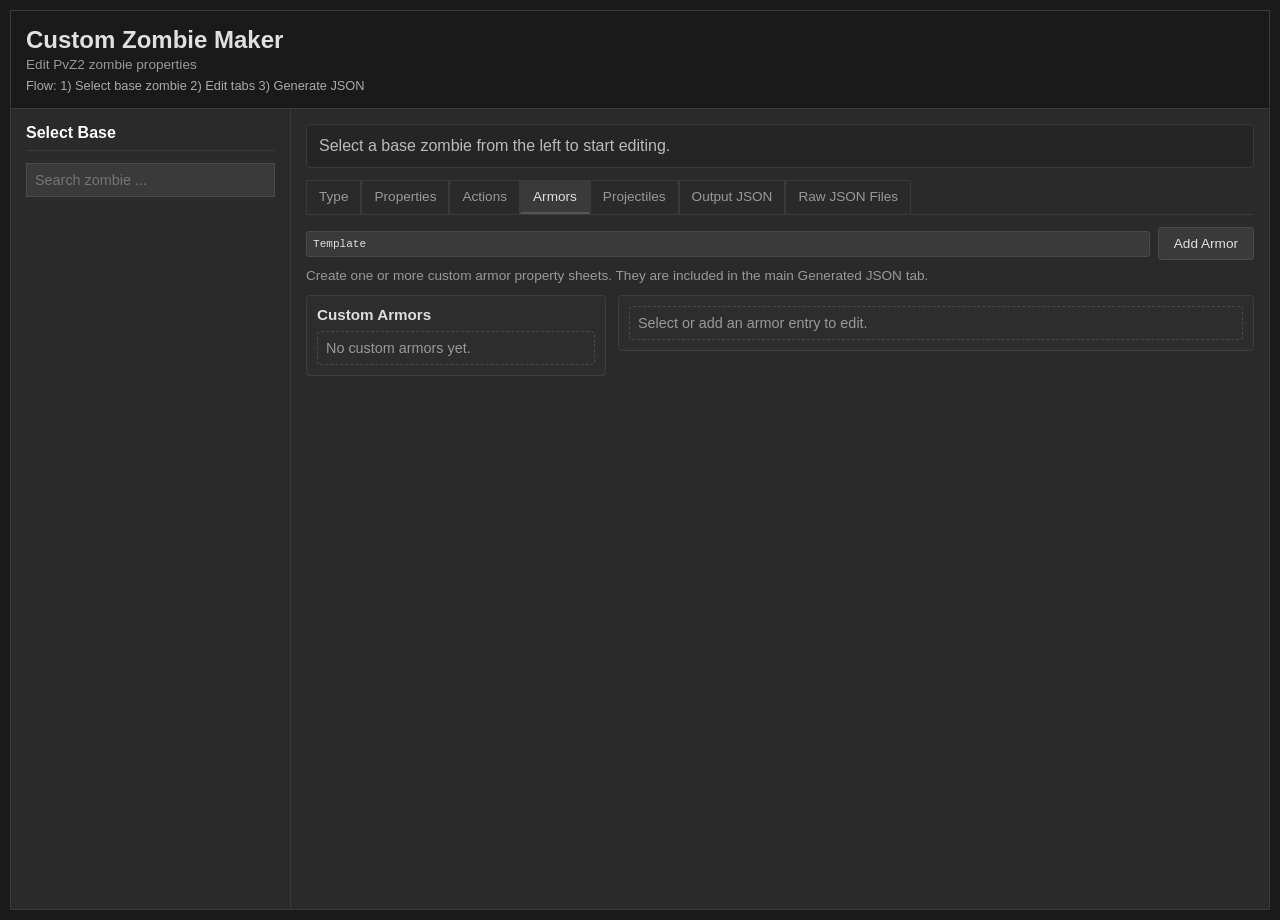
==== commit b74f141c: "Add files via upload" ====
--- a/index.html
+++ b/index.html
@@ -1,60 +1,65 @@
 <!DOCTYPE html>
 <html lang="en">
-<head>
-    <meta charset="UTF-8">
-    <meta name="viewport" content="width=device-width, initial-scale=1.0">
-    <title>Custom Zombie Maker</title>
-    <link rel="icon" href="data:,">
-    <link rel="stylesheet" href="assets/css/styles.css">
-</head>
-<body>
-    <div class="container">
-        <div class="header">
-            <h1>Custom Zombie Maker</h1>
-            <p>Edit PvZ2 zombie properties</p>
-        </div>
-
-        <div class="content">
-            <!-- Sidebar -->
-            <div class="sidebar">
-                <div class="section">
-                    <h2>Select Base</h2>
-                    <div class="search-box">
-                        <input 
-                            type="text" 
-                            id="zombieSearch" 
-                            class="search-input" 
-                            placeholder="Search zombie ..."
-                        >
-                        <div id="suggestions" class="suggestions"></div>
-                    </div>
-                    <div id="selectedInfo" class="selected-info"></div>
-                </div>
-            </div>
-
-            <!-- Main Content -->
-            <div class="main">
-                <div id="editorContainer" class="hidden">
+<head>
+    <meta charset="UTF-8">
+    <meta name="viewport" content="width=device-width, initial-scale=1.0">
+    <title>Custom Zombie Maker</title>
+    <link rel="icon" href="data:,">
+    <link rel="stylesheet" href="assets/css/styles.css">
+</head>
+<body>
+    <div class="container">
+        <div class="header">
+            <h1>Custom Zombie Maker</h1>
+            <p>Edit PvZ2 zombie properties</p>
+            <p style="font-size: 0.8em; color: #aaa; margin-top: 6px;">Flow: 1) Select base zombie 2) Edit tabs 3) Generate JSON</p>
+        </div>
+
+        <div class="content">
+            <!-- Sidebar -->
+            <div class="sidebar">
+                <div class="section">
+                    <h2>Select Base</h2>
+                    <div class="search-box">
+                        <input 
+                            type="text" 
+                            id="zombieSearch" 
+                            class="search-input" 
+                            placeholder="Search zombie ..."
+                        >
+                        <div id="suggestions" class="suggestions"></div>
+                    </div>
+                    <div id="selectedInfo" class="selected-info"></div>
+                </div>
+            </div>
+
+            <!-- Main Content -->
+            <div class="main">
+                <div id="emptyState" style="padding: 12px; border: 1px solid #3a3a3a; background: #252525; margin-bottom: 12px; border-radius: 4px; color: #bbb;">
+                    Select a base zombie from the left to start editing.
+                </div>
+
+                <div id="editorContainer" class="hidden">
                     <div class="tabs">
-                        <div class="tab active" onclick="switchTab('type')">Zombie Type</div>
+                        <div class="tab active" onclick="switchTab('type')">Type</div>
                         <div class="tab" onclick="switchTab('props')">Properties</div>
                         <div class="tab" onclick="switchTab('actions')">Actions</div>
                         <div class="tab" onclick="switchTab('armor')">Armors</div>
                         <div class="tab" onclick="switchTab('projectile')">Projectiles</div>
-                        <div class="tab" onclick="switchTab('output')">Generated JSON</div>
+                        <div class="tab" onclick="switchTab('output')">Output JSON</div>
                         <div class="tab" onclick="switchTab('raw')">Raw JSON Files</div>
                     </div>
-
-                    <!-- Zombie Type Tab -->
-                    <div id="typeTab" class="tab-content active">
-                        <div class="properties-container" id="typeProperties"></div>
-                    </div>
-
-                    <!-- Properties Tab -->
-                    <div id="propsTab" class="tab-content">
-                        <div class="properties-container" id="propsProperties"></div>
-                    </div>
-
+
+                    <!-- Zombie Type Tab -->
+                    <div id="typeTab" class="tab-content active">
+                        <div class="properties-container" id="typeProperties"></div>
+                    </div>
+
+                    <!-- Properties Tab -->
+                    <div id="propsTab" class="tab-content">
+                        <div class="properties-container" id="propsProperties"></div>
+                    </div>
+
                     <!-- Actions Tab -->
                     <div id="actionsTab" class="tab-content">
                         <div class="properties-container" id="actionsProperties"></div>
@@ -106,7 +111,7 @@
             </div>
         </div>
     </div>
-    <script src="assets/js/01_core.js"></script>
+    <script src="assets/js/01_core.js"></script>
     <script src="assets/js/02_type_editor.js"></script>
     <script src="assets/js/03_props_editor.js"></script>
     <script src="assets/js/04_actions_editor.js"></script>
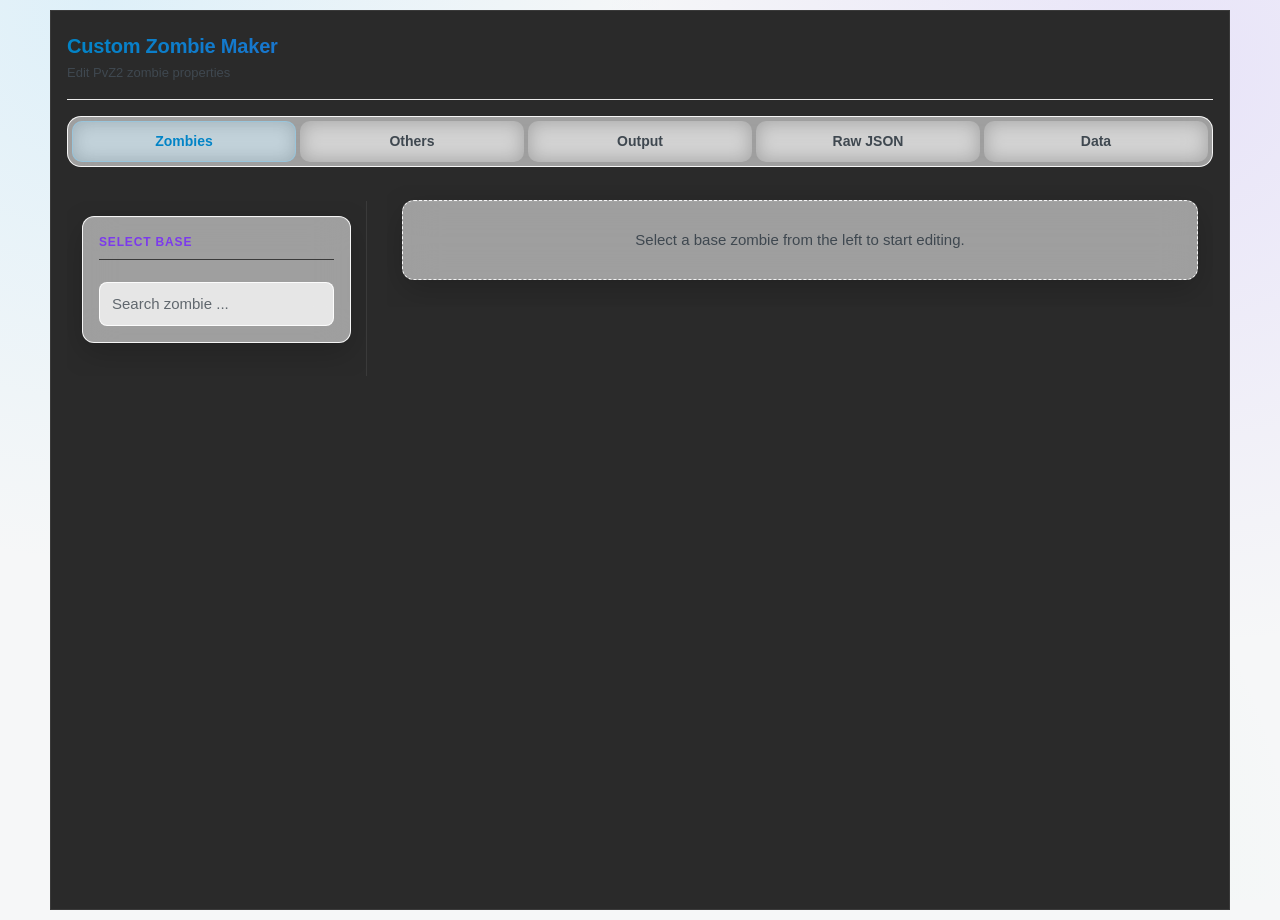
==== commit 0859bd8f: "Add files via upload" ====
--- a/index.html
+++ b/index.html
@@ -1,19 +1,126879 @@
-<!DOCTYPE html>
-<html lang="en">
+<!DOCTYPE html>
+<html lang="en">
 <head>
     <meta charset="UTF-8">
+    <meta name="color-scheme" content="dark light">
     <meta name="viewport" content="width=device-width, initial-scale=1.0">
     <title>Custom Zombie Maker</title>
     <link rel="icon" href="data:,">
-    <link rel="stylesheet" href="assets/css/styles.css">
+    <style>
+* {
+            margin: 0;
+            padding: 0;
+            box-sizing: border-box;
+        }
+
+        body {
+            font-family: Arial, sans-serif;
+            background: #1a1a1a;
+            color: #e0e0e0;
+            min-height: 100vh;
+            padding: 10px;
+        }
+
+        .container {
+            max-width: 1400px;
+            margin: 0 auto;
+            background: #2a2a2a;
+            border: 1px solid #3a3a3a;
+            display: flex;
+            flex-direction: column;
+            height: 100vh;
+        }
+
+        .header {
+            background: #1a1a1a;
+            padding: 15px;
+            border-bottom: 1px solid #3a3a3a;
+            flex-shrink: 0;
+        }
+
+        .header h1 {
+            font-size: 1.5em;
+            margin-bottom: 3px;
+        }
+
+        .header p {
+            font-size: 0.85em;
+            color: #999;
+        }
+
+        .content {
+            display: flex;
+            gap: 0;
+            flex: 1;
+            min-height: 0;
+            overflow: hidden;
+        }
+
+        .sidebar {
+            width: 280px;
+            border-right: 1px solid #3a3a3a;
+            padding: 15px;
+            flex-shrink: 0;
+            overflow-y: auto;
+            scrollbar-width: thin;
+            scrollbar-color: #4a4a4a #2a2a2a;
+        }
+
+        .sidebar::-webkit-scrollbar {
+            width: 6px;
+        }
+
+        .sidebar::-webkit-scrollbar-track {
+            background: #2a2a2a;
+        }
+
+        .sidebar::-webkit-scrollbar-thumb {
+            background: #4a4a4a;
+            border-radius: 3px;
+        }
+
+        .sidebar::-webkit-scrollbar-thumb:hover {
+            background: #555;
+        }
+
+        .main {
+            flex: 1;
+            padding: 15px;
+            overflow-y: auto;
+            overflow-x: hidden;
+            scrollbar-width: thin;
+            scrollbar-color: #4a4a4a #2a2a2a;
+        }
+
+        .main::-webkit-scrollbar {
+            width: 6px;
+        }
+
+        .main::-webkit-scrollbar-track {
+            background: #2a2a2a;
+        }
+
+        .main::-webkit-scrollbar-thumb {
+            background: #4a4a4a;
+            border-radius: 3px;
+        }
+
+        .main::-webkit-scrollbar-thumb:hover {
+            background: #555;
+        }
+
+        .section {
+            display: flex;
+            flex-direction: column;
+            gap: 12px;
+            margin-bottom: 18px;
+        }
+
+        .section h2 {
+            font-size: 1em;
+            color: #fff;
+            border-bottom: 1px solid #3a3a3a;
+            padding-bottom: 8px;
+        }
+
+        .search-input {
+            padding: 8px;
+            background: #3a3a3a;
+            border: 1px solid #4a4a4a;
+            color: #e0e0e0;
+            font-size: 0.9em;
+            width: 100%;
+        }
+
+        .search-input:focus {
+            outline: none;
+            border-color: #555;
+        }
+
+        .suggestions {
+            position: absolute;
+            max-height: 200px;
+            overflow-y: auto;
+            background: #3a3a3a;
+            border: 1px solid #4a4a4a;
+            width: 100%;
+            display: none;
+            z-index: 4000;
+            margin-top: 2px;
+            top: 100%;
+            left: 0;
+            border-radius: 4px;
+            box-shadow: 0 10px 20px rgba(0, 0, 0, 0.45);
+            overscroll-behavior: contain;
+        }
+
+        .suggestions.active {
+            display: block;
+        }
+
+        .suggestion-item {
+            padding: 8px 10px;
+            cursor: pointer;
+            border-bottom: 1px solid #2a2a2a;
+            font-size: 0.85em;
+        }
+
+        .suggestion-item:hover {
+            background: #4a4a4a;
+        }
+
+        .selected-info {
+            padding: 10px;
+            background: #3a3a3a;
+            border: 1px solid #4a4a4a;
+            font-size: 0.85em;
+            display: none;
+            border-radius: 3px;
+        }
+
+        .selected-info.active {
+            display: block;
+        }
+
+        .selected-info p {
+            margin: 4px 0;
+            word-break: break-word;
+        }
+
+        .form-group {
+            display: flex;
+            flex-direction: column;
+            gap: 4px;
+        }
+
+        .form-group label {
+            font-size: 0.85em;
+            color: #aaa;
+        }
+
+        /* Boolean checkbox inline row */
+        .form-group.bool-row {
+            display: flex;
+            align-items: center;
+            gap: 10px;
+        }
+
+        .form-group.bool-row label {
+            width: 260px;
+            color: #ddd;
+            font-weight: 600;
+        }
+
+        .form-group.bool-row input[type="checkbox"] {
+            width: 18px;
+            height: 18px;
+            -webkit-appearance: none;
+            appearance: none;
+            border: 2px solid #666;
+            border-radius: 4px;
+            background: #222;
+            cursor: pointer;
+            position: relative;
+        }
+
+        .form-group.bool-row input[type="checkbox"]:checked {
+            background: linear-gradient(180deg,#2faa2f,#1f8f1f);
+            border-color: #2faa2f;
+        }
+
+        .form-group.bool-row input[type="checkbox"]:after {
+            content: '';
+            position: absolute;
+            left: 4px;
+            top: 0px;
+            width: 6px;
+            height: 12px;
+            border: 2px solid #fff;
+            border-top: 0;
+            border-left: 0;
+            transform: rotate(35deg) scale(0);
+            opacity: 0;
+        }
+
+        .form-group.bool-row input[type="checkbox"]:checked:after {
+            transform: rotate(35deg) scale(1);
+            opacity: 1;
+        }
+
+        .form-group input,
+        .form-group select,
+        .form-group textarea {
+            padding: 6px;
+            background: #3a3a3a;
+            border: 1px solid #4a4a4a;
+            color: #e0e0e0;
+            font-size: 0.85em;
+            font-family: monospace;
+        }
+
+        .form-group input:focus,
+        .form-group select:focus,
+        .form-group textarea:focus {
+            outline: none;
+            border-color: #555;
+        }
+
+        .tabs {
+            display: flex;
+            gap: 0;
+            border-bottom: 1px solid #3a3a3a;
+            margin-bottom: 12px;
+            overflow-x: auto;
+            scrollbar-width: thin;
+        }
+
+        .tabs::-webkit-scrollbar {
+            height: 4px;
+        }
+
+        .tab {
+            padding: 8px 12px;
+            background: #2a2a2a;
+            border: 1px solid #3a3a3a;
+            color: #999;
+            cursor: pointer;
+            font-size: 0.85em;
+            border-bottom: none;
+            white-space: nowrap;
+        }
+
+        .tab.active {
+            background: #3a3a3a;
+            color: #e0e0e0;
+            border-bottom: 2px solid #555;
+        }
+
+        .tab-content {
+            display: none;
+        }
+
+        .tab-content.active {
+            display: block;
+        }
+
+        .properties-container {
+            display: grid;
+            grid-template-columns: 1fr 1fr;
+            gap: 12px;
+            max-height: 600px;
+            overflow-y: auto;
+        }
+
+        .button-group {
+            display: flex;
+            gap: 8px;
+            justify-content: flex-end;
+            margin-top: 12px;
+            flex-wrap: wrap;
+        }
+
+        button {
+            padding: 8px 15px;
+            border: 1px solid #4a4a4a;
+            background: #3a3a3a;
+            color: #e0e0e0;
+            cursor: pointer;
+            font-size: 0.85em;
+            border-radius: 3px;
+            min-height: 32px;
+        }
+
+        button:hover {
+            background: #4a4a4a;
+            border-color: #555;
+        }
+
+        .output-textarea {
+            width: 100%;
+            height: 350px;
+            padding: 8px;
+            background: #3a3a3a;
+            border: 1px solid #4a4a4a;
+            color: #e0e0e0;
+            font-family: monospace;
+            font-size: 0.8em;
+            resize: vertical;
+            border-radius: 3px;
+        }
+
+        .output-textarea:focus {
+            outline: none;
+            border-color: #555;
+        }
+
+        .hidden {
+            display: none;
+        }
+
+        .search-box {
+            position: relative;
+            overflow: visible;
+        }
+
+        .autocomplete-container {
+            position: relative;
+            overflow: visible;
+        }
+
+        .autocomplete-suggestions {
+            position: absolute;
+            background: #2a2a2a;
+            border: 1px solid #4a4a4a;
+            width: 100%;
+            z-index: 4000;
+            max-height: 200px;
+            overflow-y: auto;
+            border-radius: 4px;
+            box-shadow: 0 10px 20px rgba(0, 0, 0, 0.45);
+            overscroll-behavior: contain;
+        }
+
+        .autocomplete-item {
+            padding: 6px;
+            cursor: pointer;
+            border-bottom: 1px solid #1a1a1a;
+        }
+
+        .autocomplete-item:hover {
+            background: #3a3a3a;
+        }
+
+        .comment-field label {
+            color: #d6c790;
+            font-weight: 600;
+        }
+
+        .comment-text {
+            padding: 8px;
+            background: #262c22;
+            border: 1px solid #505f40;
+            color: #d9e2bf;
+            border-radius: 3px;
+            white-space: pre-wrap;
+            line-height: 1.35;
+            font-size: 0.84em;
+        }
+
+        .comment-empty {
+            color: #a8b18b;
+            font-style: italic;
+        }
+
+        .asset-toolbar {
+            display: flex;
+            flex-direction: column;
+            gap: 8px;
+            margin-bottom: 12px;
+        }
+
+        .asset-add-row {
+            display: grid;
+            grid-template-columns: 1fr auto;
+            gap: 8px;
+            align-items: center;
+        }
+
+        .asset-add-row select {
+            padding: 8px;
+            background: #3a3a3a;
+            border: 1px solid #4a4a4a;
+            color: #e0e0e0;
+        }
+
+        .asset-help {
+            color: #999;
+            font-size: 0.85em;
+        }
+
+        .asset-layout {
+            display: grid;
+            grid-template-columns: 300px 1fr;
+            gap: 12px;
+            align-items: start;
+        }
+
+        .asset-list-panel,
+        .asset-editor-panel {
+            background: #2d2d2d;
+            border: 1px solid #3f3f3f;
+            border-radius: 4px;
+            padding: 10px;
+        }
+
+        .asset-list-panel h3 {
+            font-size: 0.95em;
+            margin-bottom: 8px;
+            color: #ddd;
+        }
+
+        .asset-list {
+            display: flex;
+            flex-direction: column;
+            gap: 6px;
+            max-height: 460px;
+            overflow-y: auto;
+        }
+
+        .asset-list-item {
+            display: flex;
+            gap: 6px;
+            align-items: center;
+            background: #303030;
+            border: 1px solid #444;
+            border-radius: 4px;
+            padding: 4px;
+        }
+
+        .asset-list-item.active {
+            border-color: #5f8a5f;
+            background: #2f3a2f;
+        }
+
+        .asset-item-main {
+            flex: 1;
+            text-align: left;
+            background: transparent;
+            border: none;
+            padding: 6px 8px;
+        }
+
+        .asset-item-main:hover {
+            background: #3d3d3d;
+        }
+
+        .asset-item-remove {
+            background: #5a3a3a;
+            border: 1px solid #6a4a4a;
+            padding: 6px 8px;
+            min-height: 28px;
+        }
+
+        .asset-empty {
+            color: #9a9a9a;
+            font-size: 0.9em;
+            padding: 8px;
+            border: 1px dashed #4a4a4a;
+            border-radius: 4px;
+        }
+
+        .asset-form-grid {
+            display: grid;
+            grid-template-columns: repeat(2, minmax(220px, 1fr));
+            gap: 10px;
+            margin-bottom: 10px;
+        }
+
+        .asset-section {
+            margin-bottom: 10px;
+            padding: 8px;
+            border: 1px solid #444;
+            border-radius: 4px;
+            background: #292929;
+        }
+
+        .asset-section h4 {
+            font-size: 0.9em;
+            color: #ddd;
+            margin-bottom: 8px;
+        }
+
+        .asset-inline-add {
+            display: flex;
+            gap: 6px;
+            margin-top: 8px;
+        }
+
+        .asset-inline-add input,
+        .asset-inline-add select {
+            flex: 1;
+        }
+
+        .asset-toolbar input,
+        .asset-toolbar select,
+        .asset-section input,
+        .asset-section select,
+        .asset-section textarea,
+        .asset-editor-panel input,
+        .asset-editor-panel select,
+        .asset-editor-panel textarea {
+            padding: 6px;
+            background: #3a3a3a;
+            border: 1px solid #4a4a4a;
+            color: #e0e0e0;
+            font-size: 0.85em;
+            font-family: monospace;
+            border-radius: 3px;
+        }
+
+        .asset-toolbar input:focus,
+        .asset-toolbar select:focus,
+        .asset-section input:focus,
+        .asset-section select:focus,
+        .asset-section textarea:focus,
+        .asset-editor-panel input:focus,
+        .asset-editor-panel select:focus,
+        .asset-editor-panel textarea:focus {
+            outline: none;
+            border-color: #5a6a8a;
+        }
+
+        .asset-chip-list {
+            display: flex;
+            flex-wrap: wrap;
+            gap: 6px;
+        }
+
+        .asset-chip {
+            display: inline-flex;
+            align-items: center;
+            gap: 6px;
+            padding: 4px 8px;
+            border: 1px solid #4a5a4a;
+            background: #263326;
+            border-radius: 999px;
+            font-size: 0.82em;
+        }
+
+        .asset-chip button {
+            border: none;
+            background: transparent;
+            color: #ddd;
+            padding: 0;
+            min-height: 0;
+            font-size: 0.95em;
+        }
+
+        .asset-layer-row {
+            display: grid;
+            grid-template-columns: 1fr 120px auto;
+            gap: 6px;
+            margin-bottom: 6px;
+        }
+
+        .asset-muted {
+            color: #a0a0a0;
+            font-size: 0.83em;
+        }
+
+        .asset-status {
+            margin-top: 6px;
+            font-size: 0.82em;
+            color: #999;
+        }
+
+        .rect-fields {
+            display: grid;
+            grid-template-columns: 1fr 1fr;
+            gap: 8px;
+            background: #2a2a2a;
+            padding: 8px;
+            border: 1px solid #4a4a4a;
+            margin-top: 4px;
+            border-radius: 3px;
+        }
+
+        .rect-field {
+            display: flex;
+            flex-direction: column;
+            gap: 2px;
+        }
+
+        .rect-field label {
+            font-size: 0.75em;
+            color: #999;
+        }
+
+        .rect-field input {
+            padding: 4px;
+            background: #3a3a3a;
+            border: 1px solid #4a4a4a;
+            color: #e0e0e0;
+            font-size: 0.8em;
+            border-radius: 3px;
+        }
+
+        /* Mobile Responsive Design */
+        @media (max-width: 768px) {
+            body {
+                padding: 5px;
+            }
+
+            .container {
+                height: auto;
+                min-height: 100vh;
+            }
+
+            .header {
+                padding: 12px;
+            }
+
+            .header h1 {
+                font-size: 1.3em;
+            }
+
+            .header p {
+                font-size: 0.8em;
+            }
+
+            .content {
+                flex-direction: column;
+                height: auto;
+            }
+
+            .sidebar {
+                width: 100%;
+                border-right: none;
+                border-bottom: 1px solid #3a3a3a;
+                padding: 12px;
+                max-height: none;
+                overflow: visible;
+            }
+
+            .main {
+                flex: 1;
+                padding: 12px;
+                overflow: visible;
+            }
+
+            .section {
+                gap: 10px;
+                margin-bottom: 15px;
+            }
+
+            .section h2 {
+                font-size: 0.95em;
+            }
+
+            .search-input {
+                padding: 7px;
+                font-size: 16px;
+            }
+
+            .properties-container {
+                grid-template-columns: 1fr;
+                max-height: none;
+                overflow: visible;
+            }
+
+            .tabs {
+                flex-wrap: wrap;
+            }
+
+            .tab {
+                padding: 7px 10px;
+                font-size: 0.8em;
+            }
+
+            .output-textarea {
+                height: 250px;
+                font-size: 0.75em;
+            }
+
+            .button-group {
+                gap: 6px;
+            }
+
+            button {
+                padding: 7px 12px;
+                font-size: 0.8em;
+                flex: 1;
+                min-width: 80px;
+            }
+
+            .rect-fields {
+                grid-template-columns: 1fr;
+                gap: 6px;
+                padding: 6px;
+            }
+
+            .form-group label {
+                font-size: 0.8em;
+            }
+
+            .form-group input,
+            .form-group select,
+            .form-group textarea {
+                padding: 5px;
+                font-size: 0.8em;
+            }
+
+            .asset-add-row {
+                grid-template-columns: 1fr;
+            }
+
+            .asset-layout {
+                grid-template-columns: 1fr;
+            }
+
+            .asset-list {
+                max-height: 220px;
+            }
+
+            .asset-form-grid {
+                grid-template-columns: 1fr;
+            }
+
+            .asset-layer-row {
+                grid-template-columns: 1fr;
+            }
+
+            .asset-inline-add {
+                flex-direction: column;
+            }
+
+            .suggestions,
+            .autocomplete-suggestions {
+                max-height: 34vh;
+            }
+        }
+
+        @media (max-width: 480px) {
+            body {
+                padding: 0;
+            }
+
+            .container {
+                border: none;
+            }
+
+            .header {
+                padding: 10px;
+            }
+
+            .header h1 {
+                font-size: 1.1em;
+                margin-bottom: 2px;
+            }
+
+            .header p {
+                font-size: 0.75em;
+            }
+
+            .sidebar {
+                max-height: none;
+                padding: 10px;
+                overflow: visible;
+            }
+
+            .main {
+                padding: 10px;
+                overflow: visible;
+            }
+
+            .section {
+                gap: 8px;
+                margin-bottom: 12px;
+            }
+
+            .search-input {
+                padding: 6px;
+                font-size: 16px;
+            }
+
+            .tab {
+                padding: 6px 8px;
+                font-size: 0.75em;
+            }
+
+            .output-textarea {
+                height: 200px;
+                font-size: 0.7em;
+                padding: 6px;
+            }
+
+            button {
+                padding: 6px 10px;
+                font-size: 0.75em;
+            }
+
+            .rect-fields {
+                gap: 4px;
+                padding: 4px;
+            }
+
+            .properties-container {
+                gap: 8px;
+                overflow: visible;
+            }
+
+            .form-group input,
+            .form-group select,
+            .form-group textarea {
+                padding: 4px;
+                font-size: 0.75em;
+            }
+
+            .suggestions,
+            .autocomplete-suggestions {
+                max-height: 32vh;
+            }
+        }
+
+
+/* ===== Clean theme ===== */
+:root {
+  --bg:#0f1113; --panel:#171a1d; --panel2:#1e2226; --line:#2a2f35;
+  --text:#e6e8eb; --muted:#bcc4ce; --accent:#7bc96f; --accent-ink:#0f1113;
+  --r:12px; color-scheme: dark;
+}
+@media (prefers-color-scheme: light) {
+  :root:not([data-theme="dark"]) {
+    --bg:#f6f7f8; --panel:#ffffff; --panel2:#f0f2f4; --line:#e1e4e8;
+    --text:#1d2227; --muted:#3f4850; --accent:#3f9a36; --accent-ink:#ffffff; color-scheme: light;
+  }
+}
+:root[data-theme="light"] { --bg:#f6f7f8; --panel:#ffffff; --panel2:#f0f2f4; --line:#e1e4e8; --text:#1d2227; --muted:#3f4850; --accent:#3f9a36; --accent-ink:#ffffff; color-scheme: light; }
+:root[data-theme="dark"] { --bg:#0f1113; --panel:#171a1d; --panel2:#1e2226; --line:#2a2f35; --text:#e6e8eb; --muted:#bcc4ce; --accent:#7bc96f; --accent-ink:#0f1113; color-scheme: dark; }
+
+html, body { background: var(--bg) !important; color: var(--text) !important; margin: 0; }
+body { font: 15px/1.5 -apple-system, BlinkMacSystemFont, "Segoe UI", Roboto, sans-serif !important; -webkit-text-size-adjust: 100%; }
+.container { max-width: 1180px !important; margin: 0 auto !important; padding: 16px !important; box-sizing: border-box; }
+.header { padding: 4px 0 16px !important; margin: 0 0 16px !important; border-bottom: 1px solid var(--line) !important; background: none !important; }
+.header h1 { font-size: 20px !important; font-weight: 600 !important; margin: 0 !important; color: var(--text) !important; letter-spacing: -.01em; }
+.header p { margin: 2px 0 0 !important; color: var(--muted) !important; font-size: 13px !important; }
+
+.content { display: flex !important; gap: 20px !important; align-items: flex-start; }
+.sidebar { width: 300px !important; flex: 0 0 300px !important; position: sticky; top: 16px; }
+.main { flex: 1 1 auto !important; min-width: 0 !important; }
+
+.section { background: var(--panel) !important; border: 1px solid var(--line) !important; border-radius: var(--r) !important; padding: 16px !important; box-shadow: none !important; }
+.section h2 { font-size: 12px !important; text-transform: uppercase; letter-spacing: .07em; color: var(--muted) !important; margin: 0 0 10px !important; font-weight: 600 !important; }
+
+input:not([type=checkbox]):not([type=radio]), select, textarea, .search-input {
+  background: var(--panel2) !important; color: var(--text) !important; border: 1px solid var(--line) !important;
+  border-radius: 8px !important; padding: 10px 12px !important; font: inherit !important; font-size: 15px !important;
+  width: 100%; box-sizing: border-box; outline: none; transition: border-color .15s, box-shadow .15s;
+}
+input:not([type=checkbox]):not([type=radio]):focus, select:focus, textarea:focus, .search-input:focus {
+  border-color: var(--accent) !important; box-shadow: 0 0 0 3px color-mix(in srgb, var(--accent) 22%, transparent) !important;
+}
+input[type=checkbox] { accent-color: var(--accent); width: 16px; height: 16px; margin: 0; }
+::placeholder { color: var(--muted) !important; opacity: .8; }
+
+.suggestions, .autocomplete-suggestions {
+  background: var(--panel) !important; border: 1px solid var(--line) !important; border-radius: 10px !important;
+  margin-top: 6px; max-height: 320px; overflow-y: auto; box-shadow: 0 8px 24px rgba(0,0,0,.18) !important;
+}
+.suggestion-item, .autocomplete-item { padding: 10px 12px !important; cursor: pointer; color: var(--text) !important; border-bottom: 1px solid var(--line); }
+.suggestion-item:last-child, .autocomplete-item:last-child { border-bottom: none; }
+.suggestion-item:hover, .autocomplete-item:hover { background: var(--panel2) !important; }
+.selected-info { margin-top: 12px; color: var(--muted); font-size: 14px; }
+.selected-info.active { color: var(--text); }
+
+#emptyState { background: var(--panel) !important; border: 1px dashed var(--line) !important; border-radius: var(--r) !important; padding: 28px 16px !important; color: var(--muted) !important; text-align: center; margin-bottom: 12px; }
+
+.tabs { display: flex !important; gap: 4px; overflow-x: auto; border-bottom: 1px solid var(--line) !important; margin: 0 0 16px !important; scrollbar-width: none; -webkit-overflow-scrolling: touch; }
+.tabs::-webkit-scrollbar { display: none; }
+.tab { padding: 10px 12px !important; color: var(--muted) !important; cursor: pointer; white-space: nowrap; font-size: 14px !important; border-bottom: 2px solid transparent; margin-bottom: -1px; background: none !important; border-radius: 0 !important; }
+.tab:hover { color: var(--text) !important; }
+.tab.active { color: var(--text) !important; border-bottom-color: var(--accent) !important; font-weight: 600; background: none !important; }
+.tab-content { display: none; } .tab-content.active { display: block; }
+.hidden { display: none !important; }
+
+.properties-container { display: grid !important; grid-template-columns: repeat(auto-fill, minmax(260px, 1fr)); gap: 14px !important; }
+.form-group { display: flex; flex-direction: column; gap: 6px; min-width: 0; }
+.form-group label { font-size: 12.5px !important; color: var(--muted) !important; }
+.form-group.bool-row { flex-direction: row; align-items: center; gap: 8px; }
+.form-group.bool-row label { color: var(--text) !important; font-size: 14px !important; }
+.comment-field label { color: var(--muted) !important; }
+.comment-text, .comment-empty { color: var(--muted) !important; font-size: 13px; }
+
+.button-group { display: flex; flex-wrap: wrap; gap: 8px; margin-top: 12px; }
+button {
+  background: var(--panel2) !important; color: var(--text) !important; border: 1px solid var(--line) !important;
+  border-radius: 8px !important; padding: 9px 14px !important; font: inherit !important; font-size: 14px !important;
+  font-weight: 500; cursor: pointer; transition: border-color .15s, transform .05s; -webkit-tap-highlight-color: transparent;
+}
+button:hover { border-color: var(--muted) !important; }
+button:active { transform: scale(.98); }
+button[onclick="generateJSON()"] { background: var(--accent) !important; color: var(--accent-ink) !important; border-color: transparent !important; font-weight: 600 !important; }
+
+.output-textarea { min-height: 340px; font-family: ui-monospace, Menlo, Consolas, monospace !important; font-size: 13px !important; line-height: 1.45; }
+#rawTab > div { display: flex; flex-wrap: wrap; gap: 8px; align-items: center; margin-bottom: 10px; }
+#rawTab select { width: auto; min-width: 220px; }
+#rawTab label { display: flex; align-items: center; gap: 6px; font-size: 13px; color: var(--muted); white-space: nowrap; }
+#rawJsonViewer { height: 420px !important; }
+#rawJsonStatus, #rawJsonSearchInfo { font-size: 13px; color: var(--muted); }
+
+/* asset editor cards */
+.asset-section, .asset-editor-panel, .asset-list-panel { border-color: var(--line) !important; }
+.asset-list-item { border-radius: 8px !important; }
+.asset-list-item.active { border-color: var(--accent) !important; }
+
+@media (max-width: 860px) {
+  .content { flex-direction: column !important; gap: 14px !important; }
+  .sidebar { position: static !important; width: 100% !important; flex: none !important; }
+}
+@media (max-width: 480px) {
+  .container { padding: 12px !important; }
+  .properties-container { grid-template-columns: 1fr !important; }
+  .header h1 { font-size: 18px !important; }
+  .section { padding: 14px !important; }
+  button { flex: 1 1 auto; }
+}
+
+
+/* ===== Grouped tabs: Build / Gear / Output / Raw ===== */
+.tabs { flex-wrap: wrap !important; overflow: visible !important; border-bottom: none !important; gap: 8px !important; margin-bottom: 18px !important; }
+.tab-group { display: flex; gap: 2px; padding: 3px; border-radius: 12px; background: var(--glass); border: 1px solid var(--glass-line); -webkit-backdrop-filter: blur(14px); backdrop-filter: blur(14px); }
+.tab-group .tab { border-bottom: none !important; margin: 0 !important; padding: 7px 12px !important; border-radius: 9px !important; font-size: 13.5px !important; }
+.tab-group .tab.active { background: rgba(255,255,255,.12) !important; font-weight: 600; }
+.g-build .tab.active { color: var(--sky) !important; background: rgba(125,211,252,.18) !important; }
+.g-gear  .tab.active { color: var(--amber) !important; background: rgba(251,191,36,.16) !important; }
+.g-out   .tab.active { color: var(--mint) !important; background: rgba(134,239,172,.16) !important; }
+.g-raw   .tab.active { color: var(--violet) !important; background: rgba(167,139,250,.18) !important; }
+.g-build { border-color: rgba(125,211,252,.3) !important; }
+.g-gear  { border-color: rgba(251,191,36,.3) !important; }
+.g-out   { border-color: rgba(134,239,172,.3) !important; }
+.g-raw   { border-color: rgba(167,139,250,.3) !important; }
+@media (max-width: 480px) {
+  .tabs { gap: 6px !important; }
+  .tab-group { flex: 1 1 auto; justify-content: center; }
+  .tab-group .tab { flex: 1 1 auto; text-align: center; padding: 8px 10px !important; }
+}
+
+
+/* ===== Glassy, lightly coloured accents ===== */
+:root {
+  --glass: rgba(255,255,255,.06); --glass-strong: rgba(255,255,255,.10); --glass-line: rgba(255,255,255,.14);
+  --sky:#7dd3fc; --violet:#a78bfa; --mint:#86efac; --amber:#fbbf24; --rose:#fb7185;
+}
+@media (prefers-color-scheme: light) {
+  :root:not([data-theme="dark"]) { --glass: rgba(255,255,255,.55); --glass-strong: rgba(255,255,255,.75); --glass-line: rgba(255,255,255,.9); --sky:#0284c7; --violet:#7c3aed; --mint:#15803d; --amber:#b45309; --rose:#be123c; }
+}
+:root[data-theme="light"] { --glass: rgba(255,255,255,.55); --glass-strong: rgba(255,255,255,.75); --glass-line: rgba(255,255,255,.9); --sky:#0284c7; --violet:#7c3aed; --mint:#15803d; --amber:#b45309; --rose:#be123c; }
+:root[data-theme="dark"] { --glass: rgba(255,255,255,.06); --glass-strong: rgba(255,255,255,.10); --glass-line: rgba(255,255,255,.14); --sky:#7dd3fc; --violet:#a78bfa; --mint:#86efac; --amber:#fbbf24; --rose:#fb7185; }
+
+html { background-attachment: fixed; }
+body {
+  background:
+    radial-gradient(circle at 8% 0%, rgba(125,211,252,.20), transparent 38%),
+    radial-gradient(circle at 92% 8%, rgba(167,139,250,.18), transparent 40%),
+    radial-gradient(circle at 60% 100%, rgba(134,239,172,.14), transparent 45%),
+    var(--bg) !important;
+  background-attachment: fixed !important; min-height: 100vh;
+}
+a { color: var(--sky) !important; text-decoration: none; }
+a:hover { text-decoration: underline; }
+
+.header h1 { background: linear-gradient(90deg, var(--sky), var(--violet)); -webkit-background-clip: text; background-clip: text; color: transparent !important; }
+.header { border-bottom-color: var(--glass-line) !important; }
+
+.section, #emptyState, .suggestions, .autocomplete-suggestions, .asset-section, .asset-editor-panel, .asset-list-panel {
+  background: var(--glass) !important;
+  -webkit-backdrop-filter: blur(18px) saturate(150%); backdrop-filter: blur(18px) saturate(150%);
+  border: 1px solid var(--glass-line) !important;
+  box-shadow: 0 10px 30px rgba(0,0,0,.18), inset 0 1px 0 rgba(255,255,255,.08) !important;
+}
+.section h2 { color: var(--violet) !important; }
+#emptyState { color: var(--muted) !important; border-style: dashed !important; }
+
+input:not([type=checkbox]):not([type=radio]), select, textarea, .search-input {
+  background: var(--glass-strong) !important; border-color: var(--glass-line) !important;
+}
+input:not([type=checkbox]):not([type=radio]):focus, select:focus, textarea:focus, .search-input:focus {
+  border-color: var(--sky) !important; box-shadow: 0 0 0 3px rgba(125,211,252,.25) !important;
+}
+input[type=checkbox] { accent-color: var(--sky); }
+.suggestion-item:hover, .autocomplete-item:hover { background: rgba(125,211,252,.12) !important; }
+.suggestion-item, .autocomplete-item { border-bottom-color: var(--glass-line); }
+
+.tabs { border-bottom-color: var(--glass-line) !important; }
+.tab { color: var(--muted) !important; }
+.tab:nth-child(1):hover, .tab:nth-child(1).active { color: var(--sky) !important; }
+.tab.active { color: var(--violet) !important; border-bottom-color: var(--violet) !important; }
+.tab:hover { color: var(--text) !important; }
+
+button {
+  background: var(--glass-strong) !important; color: var(--text) !important; border: 1px solid var(--glass-line) !important;
+  -webkit-backdrop-filter: blur(10px); backdrop-filter: blur(10px);
+  box-shadow: inset 0 1px 0 rgba(255,255,255,.08); transition: transform .12s, box-shadow .15s, border-color .15s, filter .15s;
+}
+button:hover { filter: brightness(1.08); box-shadow: 0 6px 18px rgba(0,0,0,.18), inset 0 1px 0 rgba(255,255,255,.1); transform: translateY(-1px); }
+button:active { transform: translateY(0) scale(.98); }
+
+button[onclick="generateJSON()"] { background: linear-gradient(135deg, #34d399, var(--mint)) !important; color: #052e1b !important; border-color: transparent !important; font-weight: 700 !important; box-shadow: 0 6px 20px rgba(52,211,153,.35) !important; }
+button[onclick="importOutputJSON()"] { background: linear-gradient(135deg, rgba(251,191,36,.35), rgba(251,191,36,.12)) !important; border-color: rgba(251,191,36,.55) !important; color: var(--amber) !important; font-weight: 600 !important; }
+button[onclick="copyToClipboard()"], button[onclick="downloadJSON()"], button[onclick="copyRawJsonViewer()"], button[onclick="downloadRawJsonViewer()"] { background: linear-gradient(135deg, rgba(125,211,252,.30), rgba(125,211,252,.10)) !important; border-color: rgba(125,211,252,.5) !important; color: var(--sky) !important; font-weight: 600 !important; }
+button[onclick="loadRawJsonFile()"] { background: linear-gradient(135deg, rgba(167,139,250,.35), rgba(167,139,250,.12)) !important; border-color: rgba(167,139,250,.55) !important; color: var(--violet) !important; font-weight: 600 !important; }
+button[onclick="findInRawJson(1)"], button[onclick="findInRawJson(-1)"] { color: var(--sky) !important; }
+button[onclick="findInRawJson(1)"]:hover, button[onclick="findInRawJson(-1)"]:hover { border-color: var(--sky) !important; }
+button.danger, .asset-item-remove, .asset-chip button { color: var(--rose) !important; }
+.asset-item-remove:hover, .asset-chip button:hover { border-color: var(--rose) !important; }
+.asset-list-item.active { background: rgba(167,139,250,.12) !important; border-color: rgba(167,139,250,.6) !important; }
+.asset-chip { background: rgba(125,211,252,.14) !important; border: 1px solid rgba(125,211,252,.35) !important; color: var(--text) !important; }
+.asset-status { color: var(--mint) !important; }
+.selected-info.active { color: var(--mint) !important; }
+.output-textarea { background: rgba(0,0,0,.18) !important; }
+@media (prefers-color-scheme: light) { :root:not([data-theme="dark"]) .output-textarea { background: rgba(255,255,255,.7) !important; } }
+:root[data-theme="light"] .output-textarea { background: rgba(255,255,255,.7) !important; }
+
+
+/* ===== Data import ===== */
+.mod-section { margin-top: 14px; }
+.mod-help { margin: 0 0 12px; color: var(--muted); font-size: 13px; }
+.mod-sub { margin-top: 18px !important; }
+.mod-btn { display: inline-flex; align-items: center; justify-content: center; padding: 9px 14px; border-radius: 8px; cursor: pointer; font-weight: 600; font-size: 14px; color: var(--sky); background: linear-gradient(135deg, rgba(125,211,252,.30), rgba(125,211,252,.10)); border: 1px solid rgba(125,211,252,.5); }
+.mod-list { list-style: none; padding: 0; margin: 12px 0 10px; }
+.mod-list li { display: flex; justify-content: space-between; gap: 10px; padding: 7px 0; border-bottom: 1px solid var(--glass-line); font-size: 13px; color: var(--muted); }
+.mod-list li.on { color: var(--mint); }
+.mod-list li span:last-child { white-space: nowrap; }
+.mod-pick { margin-bottom: 8px; }
+.mod-text { min-height: 220px; font-family: ui-monospace, Menlo, Consolas, monospace !important; font-size: 12.5px !important; line-height: 1.45; }
+.mod-row { display: flex; flex-wrap: wrap; gap: 8px; margin-top: 10px; }
+.mod-apply { background: linear-gradient(135deg, rgba(134,239,172,.35), rgba(134,239,172,.12)) !important; border-color: rgba(134,239,172,.55) !important; color: var(--mint) !important; font-weight: 600 !important; }
+.mod-reset { color: var(--rose) !important; border-color: rgba(251,113,133,.45) !important; }
+.mod-reset:disabled { opacity: .45; cursor: default; transform: none; }
+.mod-msg { font-size: 13px; color: var(--muted); margin: 10px 0 0; min-height: 1em; }
+
+/* ===== Zombie picker dropdown must float above the editor ===== */
+.sidebar { position: sticky; top: 16px; z-index: 200; }
+@media (max-width: 860px) { .sidebar { position: relative !important; top: auto; } }
+.search-box { position: relative; z-index: 210; }
+.suggestions, .autocomplete-suggestions { position: absolute !important; left: 0; right: 0; top: 100%; z-index: 4000 !important; margin-top: 6px; }
+
+/* ===== Solid dropdown for readable zombie search results (rest of UI stays glass) ===== */
+.suggestions, .autocomplete-suggestions {
+  background: #1b1f24 !important; -webkit-backdrop-filter: none !important; backdrop-filter: none !important;
+  border: 1px solid #3a4048 !important; opacity: 1 !important;
+}
+.suggestion-item, .autocomplete-item { color: #eef1f4 !important; background: transparent; }
+.suggestion-item:hover, .autocomplete-item:hover { background: #2a3038 !important; }
+@media (prefers-color-scheme: light) {
+  :root:not([data-theme="dark"]) .suggestions, :root:not([data-theme="dark"]) .autocomplete-suggestions { background: #ffffff !important; border-color: #cfd5dc !important; }
+  :root:not([data-theme="dark"]) .suggestion-item, :root:not([data-theme="dark"]) .autocomplete-item { color: #1d2227 !important; }
+  :root:not([data-theme="dark"]) .suggestion-item:hover, :root:not([data-theme="dark"]) .autocomplete-item:hover { background: #eef2f6 !important; }
+}
+:root[data-theme="light"] .suggestions, :root[data-theme="light"] .autocomplete-suggestions { background: #ffffff !important; border-color: #cfd5dc !important; }
+:root[data-theme="light"] .suggestion-item, :root[data-theme="light"] .autocomplete-item { color: #1d2227 !important; }
+
+/* ===== Separate pages ===== */
+.app-nav { display: flex; gap: 4px; margin: 0 0 18px; padding: 4px; background: var(--glass); border: 1px solid var(--glass-line); border-radius: 14px; -webkit-backdrop-filter: blur(16px); backdrop-filter: blur(16px); overflow-x: auto; scrollbar-width: none; }
+.app-nav::-webkit-scrollbar { display: none; }
+.app-nav button { flex: 1 1 0; min-width: max-content; background: none !important; border: 1px solid transparent !important; box-shadow: none !important; color: var(--muted) !important; padding: 9px 12px !important; border-radius: 10px !important; font-weight: 600 !important; transform: none !important; filter: none !important; }
+.app-nav button:hover { color: var(--text) !important; transform: none !important; box-shadow: none !important; filter: none !important; }
+.app-nav button.active[data-color="sky"] { background: rgba(125,211,252,.18) !important; color: var(--sky) !important; border-color: rgba(125,211,252,.4) !important; }
+.app-nav button.active[data-color="amber"] { background: rgba(251,191,36,.16) !important; color: var(--amber) !important; border-color: rgba(251,191,36,.4) !important; }
+.app-nav button.active[data-color="mint"] { background: rgba(134,239,172,.16) !important; color: var(--mint) !important; border-color: rgba(134,239,172,.4) !important; }
+.app-nav button.active[data-color="violet"] { background: rgba(167,139,250,.18) !important; color: var(--violet) !important; border-color: rgba(167,139,250,.4) !important; }
+.app-nav button.active[data-color="rose"] { background: rgba(251,113,133,.16) !important; color: var(--rose) !important; border-color: rgba(251,113,133,.4) !important; }
+
+.page-mods { margin-top: 0; max-width: 560px; }
+.page-mods .mod-section { margin-top: 0; }
+
+body[data-page="zombie"] .tab-group:not(.g-build),
+body[data-page="gear"] .tab-group:not(.g-gear),
+body[data-page="output"] .tab-group:not(.g-out),
+body[data-page="raw"] .tab-group:not(.g-raw) { display: none !important; }
+body[data-page="mods"] .tabs { display: none !important; }
+body[data-page="mods"] #editorContainer, body[data-page="mods"] #emptyState { display: none !important; }
+body:not([data-page="mods"]) #pageMods { display: none !important; }
+body[data-page="raw"] .sidebar, body[data-page="mods"] .sidebar { display: none !important; }
+body[data-page="raw"] #emptyState { display: none !important; }
+body[data-page="raw"] #editorContainer { display: block !important; }
+
+@media (max-width: 860px) {
+  .app-nav { position: fixed; left: 10px; right: 10px; bottom: calc(10px + env(safe-area-inset-bottom, 0px)); margin: 0; z-index: 50; background: var(--glass-strong); box-shadow: 0 10px 30px rgba(0,0,0,.35); }
+  .app-nav button { font-size: 12.5px !important; padding: 10px 6px !important; }
+  body { padding-bottom: 96px; }
+}
+
+/* Others (armors & projectiles) doesn't need a base zombie, so it's always open */
+body[data-page="gear"] #editorContainer { display: block !important; }
+body[data-page="gear"] #emptyState { display: none !important; }
+
+/* ===== Template helper as a clean card ===== */
+#templateHelperBlock {
+  background: rgba(167,139,250,.10) !important; border: 1px solid rgba(167,139,250,.35) !important;
+  border-radius: 12px !important; padding: 14px !important; margin-top: 4px;
+  -webkit-backdrop-filter: blur(14px); backdrop-filter: blur(14px);
+  grid-column: 1 / -1;
+}
+#templateHelperBlock > label { color: var(--violet) !important; font-size: 14px !important; font-weight: 700 !important; }
+#templateHelperBlock .th-detect { font-size: 13px !important; color: var(--muted) !important; margin: 6px 0 10px !important; }
+#templateHelperBlock .th-detect b { color: var(--mint); font-weight: 600; }
+#templateHelperBlock .th-row { display: grid !important; grid-template-columns: 1fr 84px auto !important; gap: 8px !important; align-items: center; }
+#templateHelperBlock .th-row select, #templateHelperBlock .th-row input { padding: 9px 10px !important; }
+#templateHelperBlock .th-row button { padding: 9px 14px !important; background: linear-gradient(135deg, rgba(167,139,250,.45), rgba(167,139,250,.18)) !important; border-color: rgba(167,139,250,.6) !important; color: var(--text) !important; font-weight: 600 !important; }
+#templateHelperBlock .th-mode { margin-top: 10px !important; }
+#templateHelperBlock .th-mode label { font-size: 13.5px !important; color: var(--text) !important; font-weight: 500 !important; }
+#templateHelperBlock .th-preview { color: var(--muted) !important; font-size: 13px !important; margin-top: 8px !important; }
+#templateHelperBlock .th-warn { margin-top: 8px !important; padding: 9px 12px !important; border-radius: 8px !important; font-size: 13px !important; background: rgba(251,113,133,.12) !important; border: 1px solid rgba(251,113,133,.35) !important; color: var(--rose) !important; }
+@media (max-width: 480px) {
+  #templateHelperBlock .th-row { grid-template-columns: 1fr 74px; }
+  #templateHelperBlock .th-row button { grid-column: 1 / -1; }
+}
+
+/* ===== Visual rect / point editor (hidden until toggled) ===== */
+.rv-toggle { display: inline-flex; align-items: center; gap: 5px; margin: 2px 0 6px; padding: 3px 9px !important; font-size: 12px !important; font-weight: 500 !important; border-radius: 999px !important; color: var(--sky) !important; background: rgba(125,211,252,.10) !important; border: 1px solid rgba(125,211,252,.35) !important; box-shadow: none !important; transform: none !important; }
+.rv-toggle:hover { border-color: var(--sky) !important; transform: none !important; }
+.rect-viz { margin: 2px 0 10px; padding: 8px; border-radius: 12px; background: var(--glass); border: 1px solid var(--glass-line); color: var(--text); }
+.rv-svg { display: block; width: 100%; max-width: 280px; height: auto; aspect-ratio: 1 / 1; touch-action: none; user-select: none; margin: 0 auto; outline: none; }
+.rv-svg:focus-visible { box-shadow: 0 0 0 2px rgba(125,211,252,.5); border-radius: 8px; }
+.rv-svg .rv-move, .rv-svg .rv-resize { cursor: grab; }
+.rv-svg .rv-resize { cursor: nwse-resize; }
+.rect-viz-hint { font-size: 11.5px; color: var(--muted); text-align: center; margin-top: 6px; font-variant-numeric: tabular-nums; }
+.rv-reset { display: block; margin: 6px auto 0; padding: 4px 14px !important; font-size: 12px !important; border-radius: 999px !important; color: var(--rose) !important; background: rgba(251,113,133,.08) !important; border: 1px solid rgba(251,113,133,.35) !important; box-shadow: none !important; transform: none !important; }
+
+/* ===== Armor & projectile editor, cleaner ===== */
+.asset-toolbar { margin-bottom: 12px; }
+.asset-add-row { display: flex; gap: 8px; flex-wrap: wrap; }
+.asset-add-row input { flex: 1 1 200px; }
+.asset-help { font-size: 12.5px; color: var(--muted); margin-top: 6px; }
+
+.asset-layout { display: flex !important; flex-direction: column !important; gap: 14px !important; }
+.asset-list-panel { background: transparent !important; border: none !important; padding: 0 !important; }
+.asset-list-panel h3 { font-size: 12px !important; text-transform: uppercase; letter-spacing: .07em; color: var(--muted) !important; margin: 0 0 8px !important; font-weight: 600; }
+.asset-list { display: flex !important; flex-wrap: wrap; gap: 6px; }
+.asset-list-item { display: inline-flex !important; align-items: center; gap: 0; padding: 0 !important; border-radius: 999px !important; background: var(--glass) !important; border: 1px solid var(--glass-line) !important; overflow: hidden; }
+.asset-list-item.active { border-color: rgba(251,191,36,.6) !important; background: rgba(251,191,36,.12) !important; }
+.asset-item-main { border: none !important; background: none !important; padding: 7px 12px !important; box-shadow: none !important; transform: none !important; color: var(--text) !important; font-weight: 500 !important; font-size: 13.5px !important; }
+.asset-item-remove { border: none !important; border-left: 1px solid var(--glass-line) !important; background: none !important; padding: 7px 10px !important; font-size: 12px !important; color: var(--rose) !important; box-shadow: none !important; transform: none !important; border-radius: 0 !important; }
+.asset-empty { color: var(--muted); font-size: 13px; padding: 8px 2px; }
+
+.asset-editor-panel { min-width: 0; }
+.asset-form-grid { display: grid !important; grid-template-columns: repeat(auto-fill, minmax(220px, 1fr)); gap: 12px !important; margin-bottom: 14px; }
+
+.asset-section-card { margin-bottom: 10px; }
+.asset-fold { background: var(--glass); border: 1px solid var(--glass-line); border-radius: 12px; overflow: hidden; -webkit-backdrop-filter: blur(14px); backdrop-filter: blur(14px); }
+.asset-fold > summary { list-style: none; cursor: pointer; padding: 11px 14px; display: flex; align-items: center; justify-content: space-between; user-select: none; }
+.asset-fold > summary::-webkit-details-marker { display: none; }
+.asset-fold > summary::after { content: '▾'; color: var(--muted); font-size: 14px; transition: transform .15s; }
+.asset-fold[open] > summary::after { transform: rotate(180deg); }
+.asset-fold > summary h4 { margin: 0 !important; font-size: 13.5px !important; font-weight: 600 !important; }
+.asset-fold[data-accent="amber"] > summary h4 { color: var(--amber) !important; }
+.asset-fold[data-accent="sky"] > summary h4 { color: var(--sky) !important; }
+.asset-fold-body { padding: 4px 14px 14px; border-top: 1px solid var(--glass-line); }
+
+.asset-chip-list { display: flex; flex-wrap: wrap; gap: 6px; margin-bottom: 10px; }
+.asset-chip { display: inline-flex !important; align-items: center; gap: 6px; padding: 4px 6px 4px 10px; border-radius: 999px; background: rgba(251,191,36,.12); border: 1px solid rgba(251,191,36,.35); font-size: 12.5px; }
+.asset-chip button { padding: 0 6px !important; line-height: 1.4; font-size: 12px !important; border-radius: 999px !important; }
+.asset-inline-add { display: flex; gap: 8px; flex-wrap: wrap; }
+.asset-inline-add select { flex: 1 1 200px; }
+
+.asset-layer-row { display: grid !important; grid-template-columns: 1fr 110px auto; gap: 8px; align-items: center; margin-bottom: 8px; }
+.asset-layer-row button { padding: 8px 10px !important; font-size: 12.5px !important; }
+@media (max-width: 480px) {
+  .asset-layer-row { grid-template-columns: 1fr 1fr; }
+  .asset-layer-row button { grid-column: 1 / -1; }
+  .asset-form-grid { grid-template-columns: 1fr; }
+}
+
+/* ===== Armor & projectile editor: one clean card level, no nested boxes, no clipping ===== */
+#customArmorEditor, #customProjectileEditor, .asset-editor-panel, .asset-list-panel {
+  background: transparent !important; border: none !important; box-shadow: none !important; padding: 0 !important;
+}
+.asset-layout > * { min-width: 0; }
+.asset-section, .asset-section-card {
+  background: transparent !important; border: none !important; padding: 0 !important; box-shadow: none !important;
+  margin: 0 0 10px !important; backdrop-filter: none !important; -webkit-backdrop-filter: none !important;
+}
+.asset-fold { overflow: visible !important; margin: 0; }
+.asset-fold-body { padding: 12px 14px 14px !important; border-top: 1px solid var(--glass-line) !important; display: flex; flex-direction: column; gap: 10px; }
+.asset-fold-body > * { min-width: 0; max-width: 100%; }
+.asset-fold-body .form-group, .asset-fold-body .asset-inline-add { width: 100%; }
+
+.asset-form-grid { grid-template-columns: repeat(auto-fit, minmax(min(100%, 200px), 1fr)) !important; gap: 10px !important; }
+.asset-form-grid .form-group { min-width: 0; }
+
+.asset-list { max-height: none !important; overflow: visible !important; }
+.asset-list-item { overflow: hidden; }
+.asset-add-row { grid-template-columns: minmax(0, 1fr) auto !important; }
+.asset-add-row input, .asset-add-row select { min-width: 0; width: 100%; }
+
+.asset-layer-row { grid-template-columns: minmax(0, 1fr) minmax(0, 110px) auto !important; }
+.asset-layer-row > * { min-width: 0; }
+.asset-layer-row input { width: 100%; }
+.asset-inline-add select { min-width: 0; }
+.asset-chip-list { gap: 6px; }
+
+.asset-fold .rect-viz { max-width: 100%; }
+.asset-fold input, .asset-fold select, .asset-fold textarea { box-sizing: border-box; max-width: 100%; }
+
+@media (max-width: 480px) {
+  .asset-layer-row { grid-template-columns: minmax(0, 1fr) minmax(0, 1fr) !important; }
+  .asset-layer-row button { grid-column: 1 / -1; }
+  .asset-add-row { grid-template-columns: 1fr !important; }
+}
+
+</style>
+<script type="application/json" id="zm-data-0" data-name="ZOMBIETYPES_UPDATED.json">{
+    "#comment": "Make new zombie types here!",
+    "version": 1,
+    "objects": [
+        {
+            "#comment": "####### Tutorial Zombies #######",
+            "objclass": "ZombieType",
+            "aliases": [
+                "idiot"
+            ],
+            "objdata": {
+                "TypeName": "tutorial",
+                "ZombieClass": "ZombieBasic",
+                "Properties": "RTID(ZombieTutorialDefault@ZombieProperties)",
+                "ResourceGroups": [
+                    "ZombieTutorialGroup"
+                ],
+                "AudioGroups": [],
+                "AnimRigClass": "ZombieAnimRig_Tutorial",
+                "PopAnim": "POPANIM_ZOMBIE_ZOMBIE_TUTORIAL",
+                "HomeWorld": "modern",
+                "IsBasicZombie": true
+            }
+        },
+        {
+            "#comment": "####### Tutorial Zombies #######",
+            "objclass": "ZombieType",
+            "aliases": [
+                "tutorial"
+            ],
+            "objdata": {
+                "TypeName": "tutorial",
+                "ZombieClass": "ZombieBasic",
+                "Properties": "RTID(ZombieTutorialDefault@ZombieProperties)",
+                "ResourceGroups": [
+                    "ZombieTutorialGroup"
+                ],
+                "AudioGroups": [],
+                "AnimRigClass": "ZombieAnimRig_Tutorial",
+                "PopAnim": "POPANIM_ZOMBIE_ZOMBIE_TUTORIAL",
+                "HomeWorld": "modern",
+                "IsBasicZombie": true
+            }
+        },
+        {
+            "objclass": "ZombieType",
+            "aliases": [
+                "tutorial_armor1"
+            ],
+            "objdata": {
+                "TypeName": "tutorial_armor1",
+                "ZombieClass": "ZombieBasic",
+                "Properties": "RTID(ZombieTutorialArmor1Default@ZombieProperties)",
+                "ResourceGroups": [
+                    "ZombieTutorialGroup"
+                ],
+                "AudioGroups": [],
+                "AnimRigClass": "ZombieAnimRig_Tutorial",
+                "PopAnim": "POPANIM_ZOMBIE_ZOMBIE_TUTORIAL",
+                "HomeWorld": "modern",
+                "IsBasicZombie": true
+            }
+        },
+        {
+            "objclass": "ZombieType",
+            "aliases": [
+                "tutorial_armor2"
+            ],
+            "objdata": {
+                "TypeName": "tutorial_armor2",
+                "ZombieClass": "ZombieBasic",
+                "Properties": "RTID(ZombieTutorialArmor2Default@ZombieProperties)",
+                "ResourceGroups": [
+                    "ZombieTutorialGroup"
+                ],
+                "AudioGroups": [],
+                "AnimRigClass": "ZombieAnimRig_Tutorial",
+                "PopAnim": "POPANIM_ZOMBIE_ZOMBIE_TUTORIAL",
+                "HomeWorld": "modern",
+                "IsBasicZombie": true
+            }
+        },
+        {
+            "objclass": "ZombieType",
+            "aliases": [
+                "tutorial_armor4"
+            ],
+            "objdata": {
+                "TypeName": "tutorial_armor4",
+                "ZombieClass": "ZombieBasic",
+                "Properties": "RTID(ZombieTutorialArmor4Default@ZombieProperties)",
+                "ResourceGroups": [
+                    "ZombieTutorialGroup"
+                ],
+                "AudioGroups": [],
+                "AnimRigClass": "ZombieAnimRig_Tutorial",
+                "PopAnim": "POPANIM_ZOMBIE_ZOMBIE_TUTORIAL",
+                "HomeWorld": "modern",
+                "IsBasicZombie": true
+            }
+        },
+        {
+            "objclass": "ZombieType",
+            "aliases": [
+                "tutorial_flag"
+            ],
+            "objdata": {
+                "TypeName": "tutorial_flag",
+                "ZombieClass": "ZombieBasic",
+                "Properties": "RTID(ZombieTutorialFlagDefault@ZombieProperties)",
+                "ResourceGroups": [
+                    "ZombieTutorialGroup"
+                ],
+                "AudioGroups": [],
+                "AnimRigClass": "ZombieAnimRig_Tutorial",
+                "PopAnim": "POPANIM_ZOMBIE_ZOMBIE_TUTORIAL_FLAG",
+                "HomeWorld": "modern",
+                "IsBasicZombie": true,
+                "FlagType": "flag_normal"
+            }
+        },
+        {
+            "objclass": "ZombieType",
+            "aliases": [
+                "tutorial_flag_veteran"
+            ],
+            "objdata": {
+                "TypeName": "tutorial_flag_veteran",
+                "ZombieClass": "ZombieBasic",
+                "Properties": "RTID(ZombieTutorialFlagVeteran@ZombieProperties)",
+                "ResourceGroups": [
+                    "ZombieModernBasicGroup"
+                ],
+                "AudioGroups": [],
+                "AnimRigClass": "ZombieAnimRig_Tutorial",
+                "PopAnim": "POPANIM_ZOMBIE_ZOMBIE_MODERN_VET_FLAG",
+                "HomeWorld": "modern",
+                "IsBasicZombie": true,
+                "FlagType": "flag_veteran"
+            }
+        },
+        {
+            "objclass": "ZombieType",
+            "aliases": [
+                "tutorial_gargantuar"
+            ],
+            "objdata": {
+                "TypeName": "tutorial_gargantuar",
+                "ZombieClass": "ZombieGargantuar",
+                "Properties": "RTID(ZombieTutorialGargantuar@ZombieProperties)",
+                "ResourceGroups": [
+                    "ZombieTutorialGargantuarGroup",
+                    "ZombieTutorialImpGroup",
+                    "ZombieGargantuarEffects"
+                ],
+                "AudioGroups": [
+                    "ZombieGlobalGargantuarAudio"
+                ],
+                "AnimRigClass": "ZombieAnimRig_Gargantuar",
+                "PopAnim": "POPANIM_ZOMBIE_TUTORIAL_GARGANTUAR",
+                "HomeWorld": "tutorial"
+            }
+        },
+        {
+            "objclass": "ZombieType",
+            "aliases": [
+                "tutorial_imp"
+            ],
+            "objdata": {
+                "TypeName": "tutorial_imp",
+                "ZombieClass": "ZombieImp",
+                "Properties": "RTID(ZombieTutorialImpDefault@ZombieProperties)",
+                "ResourceGroups": [
+                    "ZombieTutorialImpGroup"
+                ],
+                "AudioGroups": [
+                    "ZombieGlobalGargantuarAudio"
+                ],
+                "AnimRigClass": "ZombieAnimRig_Imp",
+                "PopAnim": "POPANIM_ZOMBIE_ZOMBIE_TUTORIAL_IMP",
+                "HomeWorld": "tutorial",
+                "Placeable": true
+            }
+        },
+        {
+            "#comment": "####### Egypt Zombies #######",
+            "objclass": "ZombieType",
+            "aliases": [
+                "mummy"
+            ],
+            "objdata": {
+                "TypeName": "mummy",
+                "ZombieClass": "ZombieBasic",
+                "Properties": "RTID(ZombieMummyDefault@ZombieProperties)",
+                "ResourceGroups": [
+                    "ZombieEgyptBasicGroup"
+                ],
+                "AudioGroups": [],
+                "AnimRigClass": "ZombieAnimRig_EgyptBasic",
+                "PopAnim": "POPANIM_ZOMBIE_ZOMBIE_EGYPT_BASIC",
+                "HomeWorld": "egypt",
+                "IsBasicZombie": true
+            }
+        },
+        {
+            "objclass": "ZombieType",
+            "aliases": [
+                "mummy_armor1"
+            ],
+            "objdata": {
+                "TypeName": "mummy_armor1",
+                "ZombieClass": "ZombieBasic",
+                "Properties": "RTID(ZombieMummyArmor1Default@ZombieProperties)",
+                "ResourceGroups": [
+                    "ZombieEgyptBasicGroup"
+                ],
+                "AudioGroups": [],
+                "AnimRigClass": "ZombieAnimRig_EgyptBasic",
+                "PopAnim": "POPANIM_ZOMBIE_ZOMBIE_EGYPT_BASIC",
+                "HomeWorld": "egypt",
+                "IsBasicZombie": true
+            }
+        },
+        {
+            "objclass": "ZombieType",
+            "aliases": [
+                "mummy_armor2"
+            ],
+            "objdata": {
+                "TypeName": "mummy_armor2",
+                "ZombieClass": "ZombieBasic",
+                "Properties": "RTID(ZombieMummyArmor2Default@ZombieProperties)",
+                "ResourceGroups": [
+                    "ZombieEgyptBasicGroup"
+                ],
+                "AudioGroups": [],
+                "AnimRigClass": "ZombieAnimRig_EgyptBasic",
+                "PopAnim": "POPANIM_ZOMBIE_ZOMBIE_EGYPT_BASIC",
+                "HomeWorld": "egypt",
+                "IsBasicZombie": true
+            }
+        },
+        {
+            "objclass": "ZombieType",
+            "aliases": [
+                "mummy_armor4"
+            ],
+            "objdata": {
+                "TypeName": "mummy_armor4",
+                "ZombieClass": "ZombieBasic",
+                "Properties": "RTID(ZombieMummyArmor4Default@ZombieProperties)",
+                "ResourceGroups": [
+                    "ZombieEgyptBasicGroup"
+                ],
+                "AudioGroups": [],
+                "AnimRigClass": "ZombieAnimRig_EgyptBasic",
+                "PopAnim": "POPANIM_ZOMBIE_ZOMBIE_EGYPT_BASIC",
+                "HomeWorld": "egypt",
+                "IsBasicZombie": true
+            }
+        },
+        {
+            "objclass": "ZombieType",
+            "aliases": [
+                "mummy_flag"
+            ],
+            "objdata": {
+                "TypeName": "mummy_flag",
+                "ZombieClass": "ZombieBasic",
+                "Properties": "RTID(ZombieMummyFlagDefault@ZombieProperties)",
+                "ResourceGroups": [
+                    "ZombieEgyptBasicGroup"
+                ],
+                "AudioGroups": [],
+                "AnimRigClass": "ZombieAnimRig_EgyptFlag",
+                "PopAnim": "POPANIM_ZOMBIE_ZOMBIE_EGYPT_FLAG",
+                "HomeWorld": "egypt",
+                "IsBasicZombie": true,
+                "FlagType": "flag_normal"
+            }
+        },
+        {
+            "objclass": "ZombieType",
+            "aliases": [
+                "mummy_flag_veteran"
+            ],
+            "objdata": {
+                "TypeName": "mummy_flag_veteran",
+                "ZombieClass": "ZombieBasic",
+                "Properties": "RTID(ZombieMummyFlagVeteran@ZombieProperties)",
+                "ResourceGroups": [
+                    "ZombieEgyptBasicGroup"
+                ],
+                "AudioGroups": [],
+                "AnimRigClass": "ZombieAnimRig_EgyptFlag",
+                "PopAnim": "POPANIM_ZOMBIE_ZOMBIE_EGYPT_VET_FLAG",
+                "HomeWorld": "egypt",
+                "IsBasicZombie": true,
+                "FlagType": "flag_veteran"
+            }
+        },
+        {
+            "objclass": "ZombieType",
+            "aliases": [
+                "camel_onehump"
+            ],
+            "objdata": {
+                "TypeName": "camel_onehump",
+                "DisplayTypeName": "camel_almanac",
+                "ZombieClass": "ZombieCamel",
+                "Properties": "RTID(ZombieCamelDefault@ZombieProperties)",
+                "ResourceGroups": [
+                    "ZombieEgyptCamelGroup",
+                    "ZombieEgyptBasicGroup"
+                ],
+                "AudioGroups": [
+                    "ZombieEgyptCamelAudio"
+                ],
+                "AnimRigClass": "ZombieAnimRig_Camel",
+                "PopAnim": "POPANIM_ZOMBIE_ZOMBIE_EGYPT_CAMEL",
+                "HomeWorld": "egypt"
+            }
+        },
+        {
+            "objclass": "ZombieType",
+            "aliases": [
+                "camel_twohump"
+            ],
+            "objdata": {
+                "TypeName": "camel_twohump",
+                "DisplayTypeName": "camel_almanac",
+                "ZombieClass": "ZombieCamel",
+                "Properties": "RTID(ZombieCamelDefault@ZombieProperties)",
+                "ResourceGroups": [
+                    "ZombieEgyptCamelGroup",
+                    "ZombieEgyptBasicGroup"
+                ],
+                "AudioGroups": [
+                    "ZombieEgyptCamelAudio"
+                ],
+                "AnimRigClass": "ZombieAnimRig_Camel",
+                "PopAnim": "POPANIM_ZOMBIE_ZOMBIE_EGYPT_CAMEL",
+                "HomeWorld": "egypt"
+            }
+        },
+        {
+            "objclass": "ZombieType",
+            "aliases": [
+                "camel_manyhump"
+            ],
+            "objdata": {
+                "TypeName": "camel_manyhump",
+                "DisplayTypeName": "camel_almanac",
+                "ZombieClass": "ZombieCamel",
+                "Properties": "RTID(ZombieCamelDefault@ZombieProperties)",
+                "ResourceGroups": [
+                    "ZombieEgyptCamelGroup",
+                    "ZombieEgyptBasicGroup"
+                ],
+                "AudioGroups": [
+                    "ZombieEgyptCamelAudio"
+                ],
+                "AnimRigClass": "ZombieAnimRig_Camel",
+                "PopAnim": "POPANIM_ZOMBIE_ZOMBIE_EGYPT_CAMEL",
+                "HomeWorld": "egypt"
+            }
+        },
+        {
+            "objclass": "ZombieType",
+            "aliases": [
+                "pharaoh"
+            ],
+            "objdata": {
+                "TypeName": "pharaoh",
+                "ZombieClass": "ZombiePharaoh",
+                "Properties": "RTID(ZombiePharaohDefault@ZombieProperties)",
+                "ResourceGroups": [
+                    "ZombieEgyptPharaohGroup",
+                    "ZombieEgyptPharaohEffectsGroup"
+                ],
+                "AudioGroups": [
+                    "ZombieEgyptPharaohAudio"
+                ],
+                "AnimRigClass": "ZombieAnimRig_Sarcophagus",
+                "PopAnim": "POPANIM_ZOMBIE_ZOMBIE_EGYPT_SARCOPHAGUS",
+                "HomeWorld": "egypt"
+            }
+        },
+        {
+            "objclass": "ZombieType",
+            "aliases": [
+                "ra"
+            ],
+            "objdata": {
+                "TypeName": "ra",
+                "ZombieClass": "ZombieRa",
+                "Properties": "RTID(ZombieRaDefault@ZombieProperties)",
+                "ResourceGroups": [
+                    "ZombieEgyptRaGroup"
+                ],
+                "AudioGroups": [
+                    "ZombieEgyptRaAudio"
+                ],
+                "AnimRigClass": "ZombieAnimRig_Ra",
+                "PopAnim": "POPANIM_ZOMBIE_ZOMBIE_EGYPT_RA",
+                "HomeWorld": "egypt"
+            }
+        },
+        {
+            "objclass": "ZombieType",
+            "aliases": [
+                "tomb_raiser"
+            ],
+            "objdata": {
+                "TypeName": "tomb_raiser",
+                "ZombieClass": "ZombieTombRaiser",
+                "Properties": "RTID(ZombieTombRaiserDefault@ZombieProperties)",
+                "ResourceGroups": [
+                    "ZombieEgyptTombRaiserGroup",
+                    "Egypt_Gravestone"
+                ],
+                "AudioGroups": [
+                    "ZombieEgyptTombRaiserAudio"
+                ],
+                "AnimRigClass": "ZombieAnimRig_TombRaiser",
+                "PopAnim": "POPANIM_ZOMBIE_ZOMBIE_EGYPT_TOMBRAISER",
+                "HomeWorld": "egypt"
+            }
+        },
+        {
+            "objclass": "ZombieType",
+            "aliases": [
+                "explorer"
+            ],
+            "objdata": {
+                "TypeName": "explorer",
+                "ZombieClass": "ZombieExplorer",
+                "Properties": "RTID(ZombieExplorerDefault@ZombieProperties)",
+                "ResourceGroups": [
+                    "ZombieEgyptExplorerGroup"
+                ],
+                "AudioGroups": [
+                    "ZombieEgyptExplorerAudio"
+                ],
+                "AnimRigClass": "ZombieAnimRig_Explorer",
+                "PopAnim": "POPANIM_ZOMBIE_ZOMBIE_EXPLORER",
+                "HomeWorld": "egypt"
+            }
+        },
+        {
+            "objclass": "ZombieType",
+            "aliases": [
+                "explorer_veteran"
+            ],
+            "objdata": {
+                "TypeName": "explorer_veteran",
+                "ZombieClass": "ZombieExplorer",
+                "Properties": "RTID(ZombieExplorerVeteran@ZombieProperties)",
+                "ResourceGroups": [
+                    "ZombieEgyptExplorerVeteranGroup"
+                ],
+                "AudioGroups": [
+                    "ZombieEgyptExplorerAudio"
+                ],
+                "AnimRigClass": "ZombieAnimRig_Explorer",
+                "PopAnim": "POPANIM_ZOMBIE_ZOMBIE_EGYPT_VET_EGYPTOLOGIST",
+                "HomeWorld": "egypt",
+                "IsFemaleZombie": true
+            }
+        },
+        {
+            "objclass": "ZombieType",
+            "aliases": [
+                "egypt_gargantuar"
+            ],
+            "objdata": {
+                "TypeName": "egypt_gargantuar",
+                "ZombieClass": "ZombieGargantuar",
+                "Properties": "RTID(ZombieEgyptGargantuar@ZombieProperties)",
+                "ResourceGroups": [
+                    "ZombieEgyptGargantuarGroup",
+                    "ZombieEgyptImpGroup",
+                    "ZombieGargantuarEffects"
+                ],
+                "AudioGroups": [
+                    "ZombieEgyptGargantuarAudio",
+                    "ZombieGlobalGargantuarAudio"
+                ],
+                "AnimRigClass": "ZombieAnimRig_Gargantuar",
+                "PopAnim": "POPANIM_ZOMBIE_EGYPT_GARGANTUAR",
+                "HomeWorld": "egypt"
+            }
+        },
+        {
+            "objclass": "ZombieType",
+            "aliases": [
+                "egypt_imp"
+            ],
+            "objdata": {
+                "TypeName": "egypt_imp",
+                "ZombieClass": "ZombieImp",
+                "Properties": "RTID(ZombieEgyptImpDefault@ZombieProperties)",
+                "ResourceGroups": [
+                    "ZombieEgyptImpGroup"
+                ],
+                "AudioGroups": [
+                    "ZombieGlobalGargantuarAudio"
+                ],
+                "AnimRigClass": "ZombieAnimRig_Imp",
+                "PopAnim": "POPANIM_ZOMBIE_ZOMBIE_EGYPT_IMP",
+                "HomeWorld": "egypt",
+                "Placeable": true
+            }
+        },
+        {
+            "#comment": "####### Pirate Zombies #######",
+            "objclass": "ZombieType",
+            "aliases": [
+                "pirate"
+            ],
+            "objdata": {
+                "TypeName": "pirate",
+                "ZombieClass": "ZombieBasic",
+                "Properties": "RTID(ZombiePirateDefault@ZombieProperties)",
+                "ResourceGroups": [
+                    "ZombiePirateBasicGroup"
+                ],
+                "AudioGroups": [],
+                "AnimRigClass": "ZombieAnimRig_PirateBasic",
+                "PopAnim": "POPANIM_ZOMBIE_ZOMBIE_PIRATE_BASIC",
+                "HomeWorld": "pirate",
+                "IsBasicZombie": true
+            }
+        },
+        {
+            "objclass": "ZombieType",
+            "aliases": [
+                "pirate_armor1"
+            ],
+            "objdata": {
+                "TypeName": "pirate_armor1",
+                "ZombieClass": "ZombieBasic",
+                "Properties": "RTID(ZombiePirateArmor1Default@ZombieProperties)",
+                "ResourceGroups": [
+                    "ZombiePirateBasicGroup"
+                ],
+                "AudioGroups": [],
+                "AnimRigClass": "ZombieAnimRig_PirateBasic",
+                "PopAnim": "POPANIM_ZOMBIE_ZOMBIE_PIRATE_BASIC",
+                "HomeWorld": "pirate",
+                "IsBasicZombie": true
+            }
+        },
+        {
+            "objclass": "ZombieType",
+            "aliases": [
+                "pirate_armor2"
+            ],
+            "objdata": {
+                "TypeName": "pirate_armor2",
+                "ZombieClass": "ZombieBasic",
+                "Properties": "RTID(ZombiePirateArmor2Default@ZombieProperties)",
+                "ResourceGroups": [
+                    "ZombiePirateBasicGroup"
+                ],
+                "AudioGroups": [],
+                "AnimRigClass": "ZombieAnimRig_PirateBasic",
+                "PopAnim": "POPANIM_ZOMBIE_ZOMBIE_PIRATE_BASIC",
+                "HomeWorld": "pirate",
+                "IsBasicZombie": true
+            }
+        },
+        {
+            "objclass": "ZombieType",
+            "aliases": [
+                "pirate_armor4"
+            ],
+            "objdata": {
+                "TypeName": "pirate_armor4",
+                "ZombieClass": "ZombieBasic",
+                "Properties": "RTID(ZombiePirateArmor4Default@ZombieProperties)",
+                "ResourceGroups": [
+                    "ZombiePirateBasicGroup"
+                ],
+                "AudioGroups": [],
+                "AnimRigClass": "ZombieAnimRig_PirateBasic",
+                "PopAnim": "POPANIM_ZOMBIE_ZOMBIE_PIRATE_BASIC",
+                "HomeWorld": "pirate",
+                "IsBasicZombie": true
+            }
+        },
+        {
+            "objclass": "ZombieType",
+            "aliases": [
+                "pirate_flag"
+            ],
+            "objdata": {
+                "TypeName": "pirate_flag",
+                "ZombieClass": "ZombieBasic",
+                "Properties": "RTID(ZombiePirateFlagDefault@ZombieProperties)",
+                "ResourceGroups": [
+                    "ZombiePirateBasicGroup"
+                ],
+                "AudioGroups": [],
+                "AnimRigClass": "ZombieAnimRig_PirateFlag",
+                "PopAnim": "POPANIM_ZOMBIE_ZOMBIE_PIRATE_BASIC_FLAG",
+                "HomeWorld": "pirate",
+                "IsBasicZombie": true,
+                "FlagType": "flag_normal"
+            }
+        },
+        {
+            "objclass": "ZombieType",
+            "aliases": [
+                "pirate_flag_veteran"
+            ],
+            "objdata": {
+                "TypeName": "pirate_flag_veteran",
+                "ZombieClass": "ZombieBasic",
+                "Properties": "RTID(ZombiePirateFlagVeteranDefault@ZombieProperties)",
+                "ResourceGroups": [
+                    "ZombiePirateBasicGroup"
+                ],
+                "AudioGroups": [],
+                "AnimRigClass": "ZombieAnimRig_PirateFlag",
+                "PopAnim": "POPANIM_ZOMBIE_ZOMBIE_PIRATE_BASIC_VET_FLAG",
+                "HomeWorld": "pirate",
+                "IsBasicZombie": true,
+                "FlagType": "flag_veteran"
+            }
+        },
+        {
+            "objclass": "ZombieType",
+            "aliases": [
+                "barrelroller"
+            ],
+            "objdata": {
+                "TypeName": "barrelroller",
+                "ZombieClass": "ZombiePirateBarrelPusher",
+                "Properties": "RTID(ZombiePirateBarrelPusherDefault@ZombieProperties)",
+                "ResourceGroups": [
+                    "ZombiePirateBarrelPusherGroup",
+                    "ZombiePirateImpGroup"
+                ],
+                "AudioGroups": [
+                    "ZombiePirateImpAudio"
+                ],
+                "AnimRigClass": "ZombieAnimRig_PirateBarrelPusher",
+                "PopAnim": "POPANIM_ZOMBIE_ZOMBIE_PIRATE_BARREL_PUSHER",
+                "HomeWorld": "pirate"
+            }
+        },
+        {
+            "objclass": "ZombieType",
+            "aliases": [
+                "barrelroller_explosive"
+            ],
+            "objdata": {
+                "TypeName": "barrelroller_explosive",
+                "ZombieClass": "ZombiePirateBarrelPusher",
+                "Properties": "RTID(ZombiePirateBarrelPusherExplosive@ZombieProperties)",
+                "ResourceGroups": [
+                    "ZombiePirateBarrelPusherGroup",
+                    "ZombieDummyGroup"
+                ],
+                "AudioGroups": [
+                    "PlantExplodeONutAudio"
+                ],
+                "AnimRigClass": "ZombieAnimRig_PirateBarrelPusher",
+                "PopAnim": "POPANIM_ZOMBIE_ZOMBIE_PIRATE_BARREL_PUSHER",
+                "HomeWorld": "pirate"
+            }
+        },
+        {
+            "objclass": "ZombieType",
+            "aliases": [
+                "cannon"
+            ],
+            "objdata": {
+                "TypeName": "cannon",
+                "ZombieClass": "ZombiePirateCannon",
+                "Properties": "RTID(ZombiePirateCannonDefault@ZombieProperties)",
+                "ResourceGroups": [
+                    "ZombiePirateCannonGroup",
+                    "ZombiePirateImpGroup"
+                ],
+                "AudioGroups": [
+                    "ZombiePirateCannonAudio",
+                    "ZombiePirateImpAudio"
+                ],
+                "AnimRigClass": "ZombieAnimRig_PirateCannon",
+                "PopAnim": "POPANIM_ZOMBIE_ZOMBIE_PIRATE_CANNON",
+                "HomeWorld": "pirate",
+                "HastyOnStart": false
+            }
+        },
+        {
+            "objclass": "ZombieType",
+            "aliases": [
+                "pirate_imp"
+            ],
+            "objdata": {
+                "TypeName": "pirate_imp",
+                "ZombieClass": "ZombieImp",
+                "Properties": "RTID(ZombiePirateImpDefault@ZombieProperties)",
+                "ResourceGroups": [
+                    "ZombiePirateImpGroup"
+                ],
+                "AudioGroups": [
+                    "ZombiePirateImpAudio"
+                ],
+                "AnimRigClass": "ZombieAnimRig_Imp",
+                "PopAnim": "POPANIM_ZOMBIE_ZOMBIE_PIRATE_IMP",
+                "Placeable": true,
+                "HomeWorld": "pirate"
+            }
+        },
+        {
+            "objclass": "ZombieType",
+            "aliases": [
+                "seagull"
+            ],
+            "objdata": {
+                "TypeName": "seagull",
+                "ZombieClass": "ZombiePirateSeagull",
+                "Properties": "RTID(ZombiePirateSeagullDefault@ZombieProperties)",
+                "ResourceGroups": [
+                    "ZombiePirateSeagullGroup"
+                ],
+                "AudioGroups": [
+                    "ZombiePirateSeagullAudio"
+                ],
+                "AnimRigClass": "ZombieAnimRig_Seagull",
+                "PopAnim": "POPANIM_ZOMBIE_ZOMBIE_PIRATE_SEAGULL",
+                "HomeWorld": "pirate"
+            }
+        },
+        {
+            "objclass": "ZombieType",
+            "aliases": [
+                "pelican"
+            ],
+            "objdata": {
+                "TypeName": "pelican",
+                "ZombieClass": "ZombiePirateSeagull",
+                "Properties": "RTID(ZombiePiratePelicanDefault@ZombieProperties)",
+                "ResourceGroups": [
+                    "ZombiePirateSeagullGroup"
+                ],
+                "AudioGroups": [
+                    "ZombiePirateSeagullAudio"
+                ],
+                "AnimRigClass": "ZombieAnimRig_Seagull",
+                "PopAnim": "POPANIM_ZOMBIE_ZOMBIE_PIRATE_PELICAN",
+                "HomeWorld": "pirate"
+            }
+        },
+        {
+            "objclass": "ZombieType",
+            "aliases": [
+                "pirate_captain"
+            ],
+            "objdata": {
+                "TypeName": "pirate_captain",
+                "ZombieClass": "ZombiePirateCaptain",
+                "Properties": "RTID(ZombiePirateCaptainDefault@ZombieProperties)",
+                "ResourceGroups": [
+                    "ZombiePirateCaptainGroup"
+                ],
+                "AudioGroups": [
+                    "ZombiePirateCaptainAudio"
+                ],
+                "AnimRigClass": "ZombieAnimRig_PirateCaptain",
+                "PopAnim": "POPANIM_ZOMBIE_ZOMBIE_PIRATE_CAPTAIN",
+                "HomeWorld": "pirate"
+            }
+        },
+        {
+            "objclass": "ZombieType",
+            "aliases": [
+                "swashbuckler"
+            ],
+            "objdata": {
+                "TypeName": "swashbuckler",
+                "ZombieClass": "ZombieSwashbuckler",
+                "Properties": "RTID(ZombieSwashbucklerDefault@ZombieProperties)",
+                "ResourceGroups": [
+                    "ZombiePirateSwashbucklerGroup"
+                ],
+                "AudioGroups": [
+                    "ZombiePirateSwashbucklerAudio"
+                ],
+                "AnimRigClass": "ZombieAnimRig_Swashbuckler",
+                "PopAnim": "POPANIM_ZOMBIE_ZOMBIE_SWASHBUCKLER",
+                "HomeWorld": "pirate",
+                "HastyOnStart": false
+            }
+        },
+        {
+            "objclass": "ZombieType",
+            "aliases": [
+                "tutorial_swashbuckler_rally"
+            ],
+            "objdata": {
+                "TypeName": "tutorial_swashbuckler_rally",
+                "ZombieClass": "ZombieSwashbuckler",
+                "Properties": "RTID(ZombieSwashbucklerRallyDefault@ZombieProperties)",
+                "ResourceGroups": [
+                    "ZombieModernBasicGroup"
+                ],
+                "AudioGroups": [
+                    "ZombieModernBasicAudio",
+                    "ZombiePirateSwashbucklerAudio"
+                ],
+                "AnimRigClass": "ZombieAnimRig_Swashbuckler",
+                "PopAnim": "POPANIM_ZOMBIE_ZOMBIE_MODERN_VET_FLAG_SWASH",
+                "HomeWorld": "pirate",
+                "HastyOnStart": false,
+                "FlagType": "flag_veteran"
+            }
+        },
+        {
+            "objclass": "ZombieType",
+            "aliases": [
+                "swashbuckler_basic"
+            ],
+            "objdata": {
+                "TypeName": "swashbuckler_basic",
+                "ZombieClass": "ZombieBasic",
+                "Properties": "RTID(ZombieSwashbucklerBasic@ZombieProperties)",
+                "ResourceGroups": [
+                    "ZombiePirateSwashbucklerGroup"
+                ],
+                "AudioGroups": [
+                    "ZombiePirateSwashbucklerAudio"
+                ],
+                "AnimRigClass": "ZombieAnimRig_Swashbuckler",
+                "PopAnim": "POPANIM_ZOMBIE_ZOMBIE_SWASHBUCKLER",
+                "HomeWorld": "pirate"
+            }
+        },
+        {
+            "objclass": "ZombieType",
+            "aliases": [
+                "pirate_barrel"
+            ],
+            "objdata": {
+                "TypeName": "pirate_barrel",
+                "ZombieClass": "ZombiePirateBarrel",
+                "Properties": "RTID(ZombiePirateBarrelDefault@ZombieProperties)",
+                "ResourceGroups": [
+                    "ZombiePirateBarrelPusherGroup",
+                    "ZombiePirateImpGroup"
+                ],
+                "AudioGroups": [
+                    "ZombiePirateImpAudio"
+                ],
+                "AnimRigClass": "ZombieAnimRig_PirateBarrel",
+                "PopAnim": "POPANIM_ZOMBIE_ZOMBIE_PIRATE_BARREL_PUSHER_BARREL",
+                "Placeable": false,
+                "HomeWorld": "pirate"
+            }
+        },
+        {
+            "objclass": "ZombieType",
+            "aliases": [
+                "pirate_barrel_explosive"
+            ],
+            "objdata": {
+                "TypeName": "pirate_barrel_explosive",
+                "ZombieClass": "ZombiePirateBarrel",
+                "Properties": "RTID(ZombiePirateBarrelExplosive@ZombieProperties)",
+                "ResourceGroups": [
+                    "ZombiePirateBarrelPusherGroup",
+                    "ZombieSteamStoveGroup",
+                    "ZombieDummyGroup"
+                ],
+                "AudioGroups": [
+                    "PlantExplodeONutAudio"
+                ],
+                "AnimRigClass": "ZombieAnimRig_PirateBarrel",
+                "PopAnim": "POPANIM_ZOMBIE_ZOMBIE_PIRATE_BARREL_PUSHER_BARREL_POWDER",
+                "Placeable": false,
+                "HomeWorld": "pirate"
+            }
+        },
+        {
+            "objclass": "ZombieType",
+            "aliases": [
+                "pirate_gargantuar"
+            ],
+            "objdata": {
+                "TypeName": "pirate_gargantuar",
+                "ZombieClass": "ZombieGargantuar",
+                "Properties": "RTID(ZombiePirateGargantuar@ZombieProperties)",
+                "ResourceGroups": [
+                    "ZombiePirateGargantuarGroup",
+                    "ZombiePirateImpGroup",
+                    "ZombieGargantuarEffects"
+                ],
+                "AudioGroups": [
+                    "ZombiePirateGargantuarAudio",
+                    "ZombiePirateImpAudio",
+                    "ZombieGlobalGargantuarAudio"
+                ],
+                "AnimRigClass": "ZombieAnimRig_Gargantuar",
+                "PopAnim": "POPANIM_ZOMBIE_PIRATE_GARGANTUAR",
+                "HomeWorld": "pirate"
+            }
+        },
+        {
+            "#comment": "####### West Zombies #######",
+            "objclass": "ZombieType",
+            "aliases": [
+                "cowboy"
+            ],
+            "objdata": {
+                "TypeName": "cowboy",
+                "ZombieClass": "ZombieBasic",
+                "Properties": "RTID(ZombieCowboyDefault@ZombieProperties)",
+                "ResourceGroups": [
+                    "ZombieWestBasicGroup"
+                ],
+                "AudioGroups": [],
+                "AnimRigClass": "ZombieAnimRig_CowboyBasic",
+                "PopAnim": "POPANIM_ZOMBIE_ZOMBIE_WEST_BASIC",
+                "HomeWorld": "cowboy",
+                "IsBasicZombie": true
+            }
+        },
+        {
+            "objclass": "ZombieType",
+            "aliases": [
+                "cowboy_armor1"
+            ],
+            "objdata": {
+                "TypeName": "cowboy_armor1",
+                "ZombieClass": "ZombieBasic",
+                "Properties": "RTID(ZombieCowboyArmor1Default@ZombieProperties)",
+                "ResourceGroups": [
+                    "ZombieWestBasicGroup"
+                ],
+                "AudioGroups": [],
+                "AnimRigClass": "ZombieAnimRig_CowboyBasic",
+                "PopAnim": "POPANIM_ZOMBIE_ZOMBIE_WEST_BASIC",
+                "HomeWorld": "cowboy",
+                "IsBasicZombie": true
+            }
+        },
+        {
+            "objclass": "ZombieType",
+            "aliases": [
+                "cowboy_armor2"
+            ],
+            "objdata": {
+                "TypeName": "cowboy_armor2",
+                "ZombieClass": "ZombieBasic",
+                "Properties": "RTID(ZombieCowboyArmor2Default@ZombieProperties)",
+                "ResourceGroups": [
+                    "ZombieWestBasicGroup"
+                ],
+                "AudioGroups": [],
+                "AnimRigClass": "ZombieAnimRig_CowboyBasic",
+                "PopAnim": "POPANIM_ZOMBIE_ZOMBIE_WEST_BASIC",
+                "HomeWorld": "cowboy",
+                "IsBasicZombie": true
+            }
+        },
+        {
+            "objclass": "ZombieType",
+            "aliases": [
+                "cowboy_armor4"
+            ],
+            "objdata": {
+                "TypeName": "cowboy_armor4",
+                "ZombieClass": "ZombieBasic",
+                "Properties": "RTID(ZombieCowboyArmor4Default@ZombieProperties)",
+                "ResourceGroups": [
+                    "ZombieWestBasicGroup"
+                ],
+                "AudioGroups": [],
+                "AnimRigClass": "ZombieAnimRig_CowboyBasic",
+                "PopAnim": "POPANIM_ZOMBIE_ZOMBIE_WEST_BASIC",
+                "HomeWorld": "cowboy",
+                "IsBasicZombie": true
+            }
+        },
+        {
+            "objclass": "ZombieType",
+            "aliases": [
+                "cowboy_flag"
+            ],
+            "objdata": {
+                "TypeName": "cowboy_flag",
+                "ZombieClass": "ZombieBasic",
+                "Properties": "RTID(ZombieCowboyFlagDefault@ZombieProperties)",
+                "ResourceGroups": [
+                    "ZombieWestBasicGroup"
+                ],
+                "AudioGroups": [],
+                "AnimRigClass": "ZombieAnimRig_CowboyFlag",
+                "PopAnim": "POPANIM_ZOMBIE_ZOMBIE_WEST_FLAG",
+                "HomeWorld": "cowboy",
+                "IsBasicZombie": true,
+                "FlagType": "flag_normal"
+            }
+        },
+        {
+            "objclass": "ZombieType",
+            "aliases": [
+                "cowboy_flag_veteran"
+            ],
+            "objdata": {
+                "TypeName": "cowboy_flag_veteran",
+                "ZombieClass": "ZombieBasic",
+                "Properties": "RTID(ZombieCowboyFlagVeteranDefault@ZombieProperties)",
+                "ResourceGroups": [
+                    "ZombieWestBasicGroup"
+                ],
+                "AudioGroups": [],
+                "AnimRigClass": "ZombieAnimRig_CowboyFlag",
+                "PopAnim": "POPANIM_ZOMBIE_ZOMBIE_WEST_VETERAN_FLAG",
+                "HomeWorld": "cowboy",
+                "IsBasicZombie": true,
+                "FlagType": "flag_veteran"
+            }
+        },
+        {
+            "objclass": "ZombieType",
+            "aliases": [
+                "prospector"
+            ],
+            "objdata": {
+                "TypeName": "prospector",
+                "ZombieClass": "ZombieProspector",
+                "Properties": "RTID(ZombieProspectorDefault@ZombieProperties)",
+                "ResourceGroups": [
+                    "ZombieWestProspectorGroup"
+                ],
+                "AudioGroups": [
+                    "ZombieCowboyProspectorAudio"
+                ],
+                "AnimRigClass": "ZombieAnimRig_Prospector",
+                "PopAnim": "POPANIM_ZOMBIE_ZOMBIE_PROSPECTOR",
+                "HomeWorld": "cowboy"
+            }
+        },
+        {
+            "objclass": "ZombieType",
+            "aliases": [
+                "west_bullrider"
+            ],
+            "objdata": {
+                "TypeName": "west_bullrider",
+                "ZombieClass": "ZombieImp",
+                "Properties": "RTID(ZombieBullRiderDefault@ZombieProperties)",
+                "ResourceGroups": [
+                    "ZombieWestBullRiderGroup"
+                ],
+                "AudioGroups": [
+                    "ZombieCowboyBullRiderAudio"
+                ],
+                "AnimRigClass": "ZombieAnimRig_BullRider",
+                "PopAnim": "POPANIM_ZOMBIE_ZOMBIE_WEST_BULLRIDER",
+                "HomeWorld": "cowboy",
+                "Placeable": true,
+                "HastyOnStart": false
+            }
+        },
+        {
+            "objclass": "ZombieType",
+            "aliases": [
+                "west_bull"
+            ],
+            "objdata": {
+                "TypeName": "west_bull",
+                "ZombieClass": "ZombieBull",
+                "Properties": "RTID(ZombieBullDefault@ZombieProperties)",
+                "ResourceGroups": [
+                    "ZombieWestBullRiderGroup"
+                ],
+                "AudioGroups": [
+                    "ZombieCowboyBullRiderAudio"
+                ],
+                "AnimRigClass": "ZombieAnimRig_Bull",
+                "PopAnim": "POPANIM_ZOMBIE_ZOMBIE_WEST_BULLRIDER",
+                "HomeWorld": "cowboy",
+                "HastyOnStart": false
+            }
+        },
+        {
+            "objclass": "ZombieType",
+            "aliases": [
+                "west_bull_veteran"
+            ],
+            "objdata": {
+                "TypeName": "west_bull_veteran",
+                "ZombieClass": "ZombieBullVeteran",
+                "Properties": "RTID(ZombieBullVeteranDefault@ZombieProperties)",
+                "ResourceGroups": [
+                    "ZombieWestBullRiderGroup"
+                ],
+                "AudioGroups": [
+                    "ZombieCowboyBullRiderAudio"
+                ],
+                "AnimRigClass": "ZombieAnimRig_Bull",
+                "PopAnim": "POPANIM_ZOMBIE_ZOMBIE_WEST_BULLRIDER_VETERAN",
+                "HomeWorld": "cowboy",
+                "HastyOnStart": false
+            }
+        },
+        {
+            "objclass": "ZombieType",
+            "aliases": [
+                "poncho"
+            ],
+            "objdata": {
+                "TypeName": "poncho",
+                "DisplayTypeName": "unused_64",
+                "ZombieClass": "ZombiePoncho",
+                "Properties": "RTID(ZombiePonchoDefault@$ZombieProperties)",
+                "ResourceGroups": [
+                    "ZombieWestPonchoGroup"
+                ],
+                "AudioGroups": [
+                    "ZombieCowboyPonchoAudio"
+                ],
+                "AnimRigClass": "ZombieAnimRig_Poncho",
+                "PopAnim": "POPANIM_ZOMBIE_ZOMBIE_PONCHO",
+                "HomeWorld": "cowboy"
+            }
+        },
+        {
+            "objclass": "ZombieType",
+            "aliases": [
+                "poncho_no_plate"
+            ],
+            "objdata": {
+                "TypeName": "poncho_no_plate",
+                "DisplayTypeName": "unused_64",
+                "ZombieClass": "ZombiePoncho",
+                "Properties": "RTID(ZombiePonchoNoPlate@$ZombieProperties)",
+                "ResourceGroups": [
+                    "ZombieWestPonchoGroup"
+                ],
+                "AudioGroups": [
+                    "ZombieCowboyPonchoAudio"
+                ],
+                "AnimRigClass": "ZombieAnimRig_Poncho",
+                "PopAnim": "POPANIM_ZOMBIE_ZOMBIE_PONCHO",
+                "HomeWorld": "cowboy"
+            }
+        },
+        {
+            "objclass": "ZombieType",
+            "aliases": [
+                "poncho_plate"
+            ],
+            "objdata": {
+                "TypeName": "poncho_plate",
+                "DisplayTypeName": "unused_64",
+                "ZombieClass": "ZombiePoncho",
+                "Properties": "RTID(ZombiePonchoPlate@$ZombieProperties)",
+                "ResourceGroups": [
+                    "ZombieWestPonchoGroup"
+                ],
+                "AudioGroups": [
+                    "ZombieCowboyPonchoAudio"
+                ],
+                "AnimRigClass": "ZombieAnimRig_Poncho",
+                "PopAnim": "POPANIM_ZOMBIE_ZOMBIE_PONCHO",
+                "HomeWorld": "cowboy"
+            }
+        },
+        {
+            "objclass": "ZombieType",
+            "aliases": [
+                "piano"
+            ],
+            "objdata": {
+                "TypeName": "piano",
+                "ZombieClass": "ZombiePiano",
+                "Properties": "RTID(ZombiePianoDefault@$ZombieProperties)",
+                "ResourceGroups": [
+                    "ZombieWestPianoGroup"
+                ],
+                "AudioGroups": [
+                    "ZombieCowboyPianoAudio"
+                ],
+                "AnimRigClass": "ZombieAnimRig_Piano",
+                "PopAnim": "POPANIM_ZOMBIE_ZOMBIE_PIANO",
+                "HomeWorld": "cowboy"
+            }
+        },
+        {
+            "objclass": "ZombieType",
+            "aliases": [
+                "chicken_farmer",
+                "chicken_wrangler"
+            ],
+            "objdata": {
+                "TypeName": "chicken_farmer",
+                "ZombieClass": "ZombieChickenFarmer",
+                "Properties": "RTID(ZombieChickenFarmerDefault@$ZombieProperties)",
+                "ResourceGroups": [
+                    "ZombieWestChickenFarmerGroup",
+                    "ZombieWestChickenGroup"
+                ],
+                "AudioGroups": [
+                    "ZombieCowboyChickenAudio"
+                ],
+                "AnimRigClass": "ZombieAnimRig_ChickenFarmer",
+                "PopAnim": "POPANIM_ZOMBIE_ZOMBIE_FARMER",
+                "HomeWorld": "cowboy"
+            }
+        },
+        {
+            "objclass": "ZombieType",
+            "aliases": [
+                "chicken"
+            ],
+            "objdata": {
+                "TypeName": "chicken",
+                "ZombieClass": "ZombieChicken",
+                "Properties": "RTID(ZombieChickenDefault@$ZombieProperties)",
+                "ResourceGroups": [
+                    "ZombieWestChickenGroup"
+                ],
+                "AudioGroups": [
+                    "ZombieCowboyChickenAudio"
+                ],
+                "AnimRigClass": "ZombieAnimRig_Chicken",
+                "PopAnim": "POPANIM_ZOMBIE_CHICKEN",
+                "Placeable": false,
+                "HomeWorld": "cowboy"
+            }
+        },
+        {
+            "objclass": "ZombieType",
+            "aliases": [
+                "cowboy_gargantuar"
+            ],
+            "objdata": {
+                "TypeName": "cowboy_gargantuar",
+                "ZombieClass": "ZombieGargantuar",
+                "Properties": "RTID(ZombieCowboyGargantuar@ZombieProperties)",
+                "ResourceGroups": [
+                    "ZombieCowboyGargantuarGroup",
+                    "ZombieWestBullRiderGroup",
+                    "ZombieGargantuarEffects"
+                ],
+                "AudioGroups": [
+                    "ZombieCowboyGargantuarAudio",
+                    "ZombieCowboyBullRiderAudio",
+                    "ZombieGlobalGargantuarAudio"
+                ],
+                "AnimRigClass": "ZombieAnimRig_Gargantuar",
+                "PopAnim": "POPANIM_ZOMBIE_COWBOY_GARGANTUAR",
+                "HomeWorld": "cowboy"
+            }
+        },
+        {
+            "#comment": "####### Future Zombies #######",
+            "objclass": "ZombieType",
+            "aliases": [
+                "future"
+            ],
+            "objdata": {
+                "TypeName": "future",
+                "ZombieClass": "ZombieBasic",
+                "Properties": "RTID(ZombieFutureDefault@ZombieProperties)",
+                "ResourceGroups": [
+                    "ZombieFutureBasicGroup"
+                ],
+                "AudioGroups": [],
+                "AnimRigClass": "ZombieAnimRig_FutureBasic",
+                "PopAnim": "POPANIM_ZOMBIE_ZOMBIE_FUTURE_BASIC_BRICK",
+                "HomeWorld": "future",
+                "IsBasicZombie": true
+            }
+        },
+        {
+            "objclass": "ZombieType",
+            "aliases": [
+                "future_armor1"
+            ],
+            "objdata": {
+                "TypeName": "future_armor1",
+                "ZombieClass": "ZombieBasic",
+                "Properties": "RTID(ZombieFutureArmor1Default@ZombieProperties)",
+                "ResourceGroups": [
+                    "ZombieFutureBasicGroup"
+                ],
+                "AudioGroups": [],
+                "AnimRigClass": "ZombieAnimRig_FutureBasic",
+                "PopAnim": "POPANIM_ZOMBIE_ZOMBIE_FUTURE_BASIC_BRICK",
+                "HomeWorld": "future",
+                "IsBasicZombie": true
+            }
+        },
+        {
+            "objclass": "ZombieType",
+            "aliases": [
+                "future_armor2"
+            ],
+            "objdata": {
+                "TypeName": "future_armor2",
+                "ZombieClass": "ZombieBasic",
+                "Properties": "RTID(ZombieFutureArmor2Default@ZombieProperties)",
+                "ResourceGroups": [
+                    "ZombieFutureBasicGroup"
+                ],
+                "AudioGroups": [],
+                "AnimRigClass": "ZombieAnimRig_FutureBasic",
+                "PopAnim": "POPANIM_ZOMBIE_ZOMBIE_FUTURE_BASIC_BRICK",
+                "HomeWorld": "future",
+                "IsBasicZombie": true
+            }
+        },
+        {
+            "objclass": "ZombieType",
+            "aliases": [
+                "future_armor4"
+            ],
+            "objdata": {
+                "TypeName": "future_armor4",
+                "ZombieClass": "ZombieBasic",
+                "Properties": "RTID(ZombieFutureArmor4Default@ZombieProperties)",
+                "ResourceGroups": [
+                    "ZombieFutureBasicGroup"
+                ],
+                "AudioGroups": [],
+                "AnimRigClass": "ZombieAnimRig_FutureBasic",
+                "PopAnim": "POPANIM_ZOMBIE_ZOMBIE_FUTURE_BASIC_BRICK",
+                "HomeWorld": "future",
+                "IsBasicZombie": true
+            }
+        },
+        {
+            "objclass": "ZombieType",
+            "aliases": [
+                "future_flag"
+            ],
+            "objdata": {
+                "TypeName": "future_flag",
+                "ZombieClass": "ZombieBasic",
+                "Properties": "RTID(ZombieFutureFlagDefault@ZombieProperties)",
+                "ResourceGroups": [
+                    "ZombieFutureBasicGroup"
+                ],
+                "AudioGroups": [],
+                "AnimRigClass": "ZombieAnimRig_FutureBasic",
+                "PopAnim": "POPANIM_ZOMBIE_ZOMBIE_FUTURE_FLAG",
+                "HomeWorld": "future",
+                "IsBasicZombie": true,
+                "FlagType": "flag_normal"
+            }
+        },
+        {
+            "objclass": "ZombieType",
+            "aliases": [
+                "future_flag_veteran"
+            ],
+            "objdata": {
+                "TypeName": "future_flag_veteran",
+                "ZombieClass": "ZombieBasic",
+                "Properties": "RTID(ZombieFutureFlagVeteran@ZombieProperties)",
+                "ResourceGroups": [
+                    "ZombieFutureBasicGroup"
+                ],
+                "AudioGroups": [],
+                "AnimRigClass": "ZombieAnimRig_FutureBasic",
+                "PopAnim": "POPANIM_ZOMBIE_ZOMBIE_FUTURE_VET_FLAG",
+                "HomeWorld": "future",
+                "IsBasicZombie": true,
+                "FlagType": "flag_veteran"
+            }
+        },
+        {
+            "objclass": "ZombieType",
+            "aliases": [
+                "future_jetpack"
+            ],
+            "objdata": {
+                "TypeName": "future_jetpack",
+                "ZombieClass": "ZombieFutureJetpack",
+                "Properties": "RTID(ZombieFutureJetpackDefault@ZombieProperties)",
+                "ResourceGroups": [
+                    "ZombieFutureJetpackGroup"
+                ],
+                "AudioGroups": [
+                    "ZombieFutureJetpackAudio"
+                ],
+                "AnimRigClass": "ZombieAnimRig_FutureJetpack",
+                "PopAnim": "POPANIM_ZOMBIE_ZOMBIE_FUTURE_JETPACK_BASIC",
+                "HomeWorld": "future"
+            }
+        },
+        {
+            "objclass": "ZombieType",
+            "aliases": [
+                "future_jetpack_veteran"
+            ],
+            "objdata": {
+                "TypeName": "future_jetpack_veteran",
+                "ZombieClass": "ZombieFutureJetpack",
+                "Properties": "RTID(ZombieFutureJetpackVeteran@ZombieProperties)",
+                "ResourceGroups": [
+                    "ZombieFutureJetpackVeteranGroup"
+                ],
+                "AudioGroups": [
+                    "ZombieFutureJetpackAudio"
+                ],
+                "AnimRigClass": "ZombieAnimRig_FutureJetpack",
+                "PopAnim": "POPANIM_ZOMBIE_ZOMBIE_FUTURE_JETPACK_VETERAN",
+                "HomeWorld": "future"
+            }
+        },
+        {
+            "objclass": "ZombieType",
+            "aliases": [
+                "future_jetpack_disco"
+            ],
+            "objdata": {
+                "TypeName": "future_jetpack_disco",
+                "ZombieClass": "ZombieFutureJetpack",
+                "Properties": "RTID(ZombieFutureJetpackDisco@ZombieProperties)",
+                "ResourceGroups": [
+                    "ZombieFutureMechDiscoGroup"
+                ],
+                "AudioGroups": [
+                    "ZombieFutureJetpackAudio"
+                ],
+                "AnimRigClass": "ZombieAnimRig_FutureJetpack",
+                "PopAnim": "POPANIM_ZOMBIE_ZOMBIE_FUTURE_JETPACK",
+                "HomeWorld": "future",
+                "HastyOnStart": false
+            }
+        },
+        {
+            "objclass": "ZombieType",
+            "aliases": [
+                "future_gargantuar"
+            ],
+            "objdata": {
+                "TypeName": "future_gargantuar",
+                "ZombieClass": "ZombieGargantuarMech",
+                "Properties": "RTID(ZombieGargantuarMech@ZombieProperties)",
+                "ResourceGroups": [
+                    "ZombieFutureGargantuarGroup",
+                    "ZombieFutureImpGroup",
+                    "EMPeachEffects",
+                    "ZombieGargantuarEffects"
+                ],
+                "AudioGroups": [
+                    "ZombieFutureGargantuarAudio",
+                    "ZombieFutureSpiderBotAudio"
+                ],
+                "AnimRigClass": "ZombieAnimRig_Mech",
+                "PopAnim": "POPANIM_ZOMBIE_GARGANTUAR",
+                "HomeWorld": "future"
+            }
+        },
+        {
+            "objclass": "ZombieType",
+            "aliases": [
+                "future_imp"
+            ],
+            "objdata": {
+                "TypeName": "future_imp",
+                "ZombieClass": "ZombieFutureImp",
+                "Properties": "RTID(ZombieFutureImpDefault@ZombieProperties)",
+                "ResourceGroups": [
+                    "ZombieFutureImpGroup"
+                ],
+                "AudioGroups": [
+                    "ZombieFutureSpiderBotAudio"
+                ],
+                "AnimRigClass": "ZombieAnimRig_FutureImp",
+                "PopAnim": "POPANIM_ZOMBIE_GARGANTUAR_IMP",
+                "HomeWorld": "future",
+                "Placeable": true
+            }
+        },
+        {
+            "objclass": "ZombieType",
+            "aliases": [
+                "mech_cone",
+                "cone_mech"
+            ],
+            "objdata": {
+                "TypeName": "mech_cone",
+                "ZombieClass": "ZombieMech",
+                "Properties": "RTID(ZombieMechCone@ZombieProperties)",
+                "ResourceGroups": [
+                    "ZombieFutureMechConeGroup",
+                    "EMPeachEffects"
+                ],
+                "AudioGroups": [
+                    "ZombieFutureMechConeAudio"
+                ],
+                "AnimRigClass": "ZombieAnimRig_ConeMech",
+                "PopAnim": "POPANIM_ZOMBIE_ZOMBIE_MECH_CONE",
+                "HomeWorld": "future"
+            }
+        },
+        {
+            "objclass": "ZombieType",
+            "aliases": [
+                "football_mech"
+            ],
+            "objdata": {
+                "TypeName": "football_mech",
+                "ZombieClass": "ZombieMechFootball",
+                "Properties": "RTID(ZombieMechFootball@ZombieProperties)",
+                "ResourceGroups": [
+                    "ZombieFutureMechFootballGroup",
+                    "EMPeachEffects"
+                ],
+                "AudioGroups": [
+                    "ZombieFutureMechFootballAudio"
+                ],
+                "AnimRigClass": "ZombieAnimRig_FootballMech",
+                "PopAnim": "POPANIM_ZOMBIE_ZOMBIE_MECH_FOOTBALL",
+                "HomeWorld": "future"
+            }
+        },
+        {
+            "objclass": "ZombieType",
+            "aliases": [
+                "disco_mech"
+            ],
+            "objdata": {
+                "TypeName": "disco_mech",
+                "ZombieClass": "ZombieMechDisco",
+                "Properties": "RTID(ZombieMechDisco@ZombieProperties)",
+                "ResourceGroups": [
+                    "ZombieFutureMechDiscoGroup",
+                    "EMPeachEffects"
+                ],
+                "AudioGroups": [
+                    "ZombieFutureMechDiscoAudio",
+                    "ZombieFutureJetpackAudio"
+                ],
+                "AnimRigClass": "ZombieAnimRig_DiscoMech",
+                "PopAnim": "POPANIM_ZOMBIE_ZOMBIE_MECH_DISCO",
+                "HomeWorld": "future"
+            }
+        },
+        {
+            "objclass": "ZombieType",
+            "aliases": [
+                "future_protector"
+            ],
+            "objdata": {
+                "TypeName": "future_protector",
+                "ZombieClass": "ZombieFutureProtector",
+                "Properties": "RTID(ZombieFutureProtectorDefault@ZombieProperties)",
+                "ResourceGroups": [
+                    "ZombieFutureProtectorGroup",
+                    "EMPeachEffects"
+                ],
+                "AudioGroups": [
+                    "ZombieFutureProtectorAudio"
+                ],
+                "AnimRigClass": "ZombieAnimRig_FutureProtector",
+                "PopAnim": "POPANIM_ZOMBIE_ZOMBIE_FUTURE_PROTECTOR",
+                "HomeWorld": "future"
+            }
+        },
+        {
+            "objclass": "ZombieType",
+            "aliases": [
+                "future_protector_generator",
+                "future_protector_shield"
+            ],
+            "objdata": {
+                "TypeName": "future_protector_generator",
+                "ZombieClass": "ZombieFutureProtector",
+                "Properties": "RTID(ZombieFutureProtectorGeneratorDefault@ZombieProperties)",
+                "ResourceGroups": [
+                    "ZombieFutureProtectorGroup",
+                    "EMPeachEffects"
+                ],
+                "AudioGroups": [
+                    "ZombieFutureProtectorAudio"
+                ],
+                "AnimRigClass": "ZombieAnimRig_FutureProtector",
+                "PopAnim": "POPANIM_ZOMBIE_ZOMBIE_FUTURE_PROTECTOR_GENERATOR",
+                "HomeWorld": "future"
+            }
+        },
+        {
+            "#comment": "####### Dark Zombies #######",
+            "objclass": "ZombieType",
+            "aliases": [
+                "dark"
+            ],
+            "objdata": {
+                "TypeName": "dark",
+                "ZombieClass": "ZombieBasic",
+                "Properties": "RTID(ZombieDarkDefault@ZombieProperties)",
+                "ResourceGroups": [
+                    "ZombieDarkBasicGroup"
+                ],
+                "AudioGroups": [
+                    "ZombieDarkAgesBasicAudio"
+                ],
+                "AnimRigClass": "ZombieAnimRig_DarkBasic",
+                "PopAnim": "POPANIM_ZOMBIE_ZOMBIE_DARK_BASIC",
+                "HomeWorld": "dark",
+                "IsBasicZombie": true
+            }
+        },
+        {
+            "objclass": "ZombieType",
+            "aliases": [
+                "dark_armor1"
+            ],
+            "objdata": {
+                "TypeName": "dark_armor1",
+                "ZombieClass": "ZombieBasic",
+                "Properties": "RTID(ZombieDarkArmor1Default@ZombieProperties)",
+                "ResourceGroups": [
+                    "ZombieDarkBasicGroup"
+                ],
+                "AudioGroups": [
+                    "ZombieDarkAgesBasicAudio"
+                ],
+                "AnimRigClass": "ZombieAnimRig_DarkBasic",
+                "PopAnim": "POPANIM_ZOMBIE_ZOMBIE_DARK_BASIC",
+                "HomeWorld": "dark",
+                "IsBasicZombie": true
+            }
+        },
+        {
+            "objclass": "ZombieType",
+            "aliases": [
+                "dark_armor2"
+            ],
+            "objdata": {
+                "TypeName": "dark_armor2",
+                "ZombieClass": "ZombieBasic",
+                "Properties": "RTID(ZombieDarkArmor2Default@ZombieProperties)",
+                "ResourceGroups": [
+                    "ZombieDarkBasicGroup"
+                ],
+                "AudioGroups": [
+                    "ZombieDarkAgesBasicAudio"
+                ],
+                "AnimRigClass": "ZombieAnimRig_DarkBasic",
+                "PopAnim": "POPANIM_ZOMBIE_ZOMBIE_DARK_BASIC",
+                "HomeWorld": "dark",
+                "IsBasicZombie": true
+            }
+        },
+        {
+            "objclass": "ZombieType",
+            "aliases": [
+                "dark_flag"
+            ],
+            "objdata": {
+                "TypeName": "dark_flag",
+                "ZombieClass": "ZombieBasic",
+                "Properties": "RTID(ZombieDarkFlagDefault@ZombieProperties)",
+                "ResourceGroups": [
+                    "ZombieDarkBasicGroup"
+                ],
+                "AudioGroups": [
+                    "ZombieDarkAgesBasicAudio"
+                ],
+                "AnimRigClass": "ZombieAnimRig_DarkFlag",
+                "PopAnim": "POPANIM_ZOMBIE_ZOMBIE_DARK_FLAG",
+                "HomeWorld": "dark",
+                "IsBasicZombie": true,
+                "FlagType": "flag_normal"
+            }
+        },
+        {
+            "objclass": "ZombieType",
+            "aliases": [
+                "dark_flag_veteran"
+            ],
+            "objdata": {
+                "TypeName": "dark_flag_veteran",
+                "ZombieClass": "ZombieBasic",
+                "Properties": "RTID(ZombieDarkFlagVeteranDefault@ZombieProperties)",
+                "ResourceGroups": [
+                    "ZombieDarkBasicGroup"
+                ],
+                "AudioGroups": [
+                    "ZombieDarkAgesBasicAudio"
+                ],
+                "AnimRigClass": "ZombieAnimRig_DarkFlag",
+                "PopAnim": "POPANIM_ZOMBIE_ZOMBIE_DARK_VETERAN_FLAG",
+                "HomeWorld": "dark",
+                "IsBasicZombie": true,
+                "FlagType": "flag_veteran"
+            }
+        },
+        {
+            "objclass": "ZombieType",
+            "aliases": [
+                "dark_armor3"
+            ],
+            "objdata": {
+                "TypeName": "dark_armor3",
+                "ZombieClass": "ZombieBasic",
+                "Properties": "RTID(ZombieDarkArmor3Default@ZombieProperties)",
+                "ResourceGroups": [
+                    "ZombieDarkBasicGroup"
+                ],
+                "AudioGroups": [
+                    "ZombieDarkAgesBasicAudio"
+                ],
+                "AnimRigClass": "ZombieAnimRig_DarkBasic",
+                "PopAnim": "POPANIM_ZOMBIE_ZOMBIE_DARK_BASIC",
+                "HomeWorld": "dark",
+                "IsBasicZombie": true
+            }
+        },
+        {
+            "objclass": "ZombieType",
+            "aliases": [
+                "dark_armor4"
+            ],
+            "objdata": {
+                "TypeName": "dark_armor4",
+                "ZombieClass": "ZombieBasic",
+                "Properties": "RTID(ZombieDarkArmor4Default@ZombieProperties)",
+                "ResourceGroups": [
+                    "ZombieDarkBasicGroup"
+                ],
+                "AudioGroups": [
+                    "ZombieDarkAgesBasicAudio"
+                ],
+                "AnimRigClass": "ZombieAnimRig_DarkBasic",
+                "PopAnim": "POPANIM_ZOMBIE_ZOMBIE_DARK_BASIC_BRICK",
+                "HomeWorld": "dark",
+                "IsBasicZombie": true
+            }
+        },
+        {
+            "objclass": "ZombieType",
+            "aliases": [
+                "dark_imp"
+            ],
+            "objdata": {
+                "TypeName": "dark_imp",
+                "ZombieClass": "ZombieImp",
+                "Properties": "RTID(ZombieDarkImpDefault@ZombieProperties)",
+                "ResourceGroups": [
+                    "ZombieDarkImpGroup"
+                ],
+                "AudioGroups": [
+                    "ZombieDarkAgesImp"
+                ],
+                "AnimRigClass": "ZombieAnimRig_DarkImp",
+                "PopAnim": "POPANIM_ZOMBIE_ZOMBIE_DARK_IMP_MONK",
+                "HomeWorld": "dark",
+                "Placeable": true
+            }
+        },
+        {
+            "objclass": "ZombieType",
+            "aliases": [
+                "dark_imp_dragon"
+            ],
+            "objdata": {
+                "TypeName": "dark_imp_dragon",
+                "ZombieClass": "ZombieFutureImp",
+                "Properties": "RTID(ZombieDarkImpDragonDefault@ZombieProperties)",
+                "ResourceGroups": [
+                    "ZombieDarkImpDragonGroup"
+                ],
+                "AudioGroups": [
+                    "ZombieDarkAgesImp"
+                ],
+                "AnimRigClass": "ZombieAnimRig_FutureImp",
+                "PopAnim": "POPANIM_ZOMBIE_ZOMBIE_DARK_IMP_DRAGON",
+                "HomeWorld": "dark",
+                "Placeable": true
+            }
+        },
+        {
+            "objclass": "ZombieType",
+            "aliases": [
+                "dark_gargantuar"
+            ],
+            "objdata": {
+                "TypeName": "dark_gargantuar",
+                "ZombieClass": "ZombieGargantuar",
+                "Properties": "RTID(ZombieDarkGargantuar@ZombieProperties)",
+                "ResourceGroups": [
+                    "ZombieDarkGargantuarGroup",
+                    "ZombieDarkImpGroup",
+                    "ZombieGargantuarEffects"
+                ],
+                "AudioGroups": [
+                    "ZombieDarkAgesGargantuarAudio",
+                    "ZombieDarkAgesImp",
+                    "ZombieGlobalGargantuarAudio"
+                ],
+                "AnimRigClass": "ZombieAnimRig_Gargantuar",
+                "PopAnim": "POPANIM_ZOMBIE_DARK_GARGANTUAR",
+                "HomeWorld": "dark",
+                "Placeable": true
+            }
+        },
+        {
+            "objclass": "ZombieType",
+            "aliases": [
+                "dark_wizard"
+            ],
+            "objdata": {
+                "TypeName": "dark_wizard",
+                "ZombieClass": "ZombieDarkWizard",
+                "Properties": "RTID(ZombieWizardDefault@ZombieProperties)",
+                "ResourceGroups": [
+                    "ZombieDarkWizardGroup"
+                ],
+                "AudioGroups": [
+                    "ZombieDarkAgesWizardAudio"
+                ],
+                "AnimRigClass": "ZombieAnimRig_DarkWizard",
+                "PopAnim": "POPANIM_ZOMBIE_ZOMBIE_DARK_WIZARD",
+                "HomeWorld": "dark"
+            }
+        },
+        {
+            "objclass": "ZombieType",
+            "aliases": [
+                "dark_wizard_veteran_vanilla"
+            ],
+            "objdata": {
+                "TypeName": "dark_wizard_veteran_vanilla",
+                "ZombieClass": "ZombieDarkWizard",
+                "Properties": "RTID(ZombieWizardVeteranVanilla@ZombieProperties)",
+                "ResourceGroups": [
+                    "ZombieDarkWizardGroup"
+                ],
+                "AudioGroups": [
+                    "ZombieDarkAgesWizardAudio"
+                ],
+                "AnimRigClass": "ZombieAnimRig_DarkWizard",
+                "PopAnim": "POPANIM_ZOMBIE_ZOMBIE_DARK_WIZARD_VETERAN",
+                "HomeWorld": "dark"
+            }
+        },
+        {
+            "objclass": "ZombieType",
+            "aliases": [
+                "dark_wizard_veteran"
+            ],
+            "objdata": {
+                "TypeName": "dark_wizard_veteran",
+                "ZombieClass": "ZombieCarnieMagician",
+                "Properties": "RTID(ZombieWizardVeteranDefault@ZombieProperties)",
+                "ResourceGroups": [
+                    "ZombieDarkWizardGroup",
+                    "ZombieDarkImpDragonGroup",
+                    "ZombieDummyGroup"
+                ],
+                "AudioGroups": [
+                    "ZombieDarkAgesWizardAudio",
+                    "ZombieDarkAgesImp",
+                    "ZombieDarkWizardVetAudio"
+                ],
+                "AnimRigClass": "ZombieAnimRig_Tutorial",
+                "PopAnim": "POPANIM_ZOMBIE_ZOMBIE_DARK_WIZARD_VETERAN_NEW",
+                "HomeWorld": "dark",
+                "Placeable": true
+            }
+        },
+        {
+            "objclass": "ZombieType",
+            "aliases": [
+                "dark_juggler",
+                "dark_jester"
+            ],
+            "objdata": {
+                "TypeName": "dark_juggler",
+                "ZombieClass": "ZombieDarkJuggler",
+                "Properties": "RTID(ZombieDarkJugglerDefault@ZombieProperties)",
+                "ResourceGroups": [
+                    "ZombieDarkJesterGroup"
+                ],
+                "AudioGroups": [
+                    "ZombieDarkAgesJesterAudio"
+                ],
+                "AnimRigClass": "ZombieAnimRig_DarkJuggler",
+                "PopAnim": "POPANIM_ZOMBIE_ZOMBIE_DARK_JESTER",
+                "HomeWorld": "dark"
+            }
+        },
+        {
+            "objclass": "ZombieType",
+            "aliases": [
+                "dark_king"
+            ],
+            "objdata": {
+                "TypeName": "dark_king",
+                "ZombieClass": "ZombieDarkKing",
+                "Properties": "RTID(ZombieDarkKing@ZombieProperties)",
+                "ResourceGroups": [
+                    "ZombieDarkKingGroup",
+                    "ZombieDarkKingKnightEffect"
+                ],
+                "AudioGroups": [
+                    "ZombieDarkAgesKingAudio"
+                ],
+                "AnimRigClass": "ZombieAnimRig_DarkKing",
+                "PopAnim": "POPANIM_ZOMBIE_ZOMBIE_DARK_KING",
+                "HomeWorld": "dark"
+            }
+        },
+        {
+            "objclass": "ZombieType",
+            "aliases": [
+                "dark_robber"
+            ],
+            "objdata": {
+                "TypeName": "dark_robber",
+                "DisplayTypeName": "beghouled_beach_fem_armor1",
+                "ZombieClass": "ZombieTreasureYeti",
+                "Properties": "RTID(ZombieDarkRobberDefault@ZombieProperties)",
+                "ResourceGroups": [
+                    "ZombieRogueGroup"
+                ],
+                "AudioGroups": [
+                    "ZombieDarkAgesBasicAudio",
+                    "ZombieDarkThiefAudio"
+                ],
+                "AnimRigClass": "ZombieAnimRig_TreasureYeti",
+                "PopAnim": "POPANIM_ZOMBIE_ZOMBIE_DARK_ROGUE",
+                "Placeable": true,
+                "HomeWorld": "dark"
+            }
+        },
+        {
+            "objclass": "ZombieType",
+            "aliases": [
+                "dark_explorer"
+            ],
+            "objdata": {
+                "TypeName": "dark_explorer",
+                "ZombieClass": "ZombieExplorer",
+                "Properties": "RTID(ZombieDarkExplorerDefault@ZombieProperties)",
+                "ResourceGroups": [
+                    "ZombieWolfFireGroup"
+                ],
+                "AudioGroups": [
+                    "ZombieEgyptExplorerAudio"
+                ],
+                "AnimRigClass": "ZombieAnimRig_Explorer",
+                "PopAnim": "POPANIM_ZOMBIE_ZOMBIE_DARK_WOLF_FIRE",
+                "HomeWorld": "dark"
+            }
+        },
+        {
+            "#comment": "####### Beach Zombies #######",
+            "objclass": "ZombieType",
+            "aliases": [
+                "beach"
+            ],
+            "objdata": {
+                "TypeName": "beach",
+                "ZombieClass": "ZombieBasic",
+                "Properties": "RTID(ZombieBeachDefault@ZombieProperties)",
+                "ResourceGroups": [
+                    "ZombieBeachBasicGroup"
+                ],
+                "AudioGroups": [],
+                "AnimRigClass": "ZombieAnimRig_BeachBasic",
+                "PopAnim": "POPANIM_ZOMBIE_ZOMBIE_BEACH_BASIC",
+                "HomeWorld": "beach",
+                "IsBasicZombie": true
+            }
+        },
+        {
+            "objclass": "ZombieType",
+            "aliases": [
+                "beach_armor1"
+            ],
+            "objdata": {
+                "TypeName": "beach_armor1",
+                "ZombieClass": "ZombieBasic",
+                "Properties": "RTID(ZombieBeachArmor1Default@ZombieProperties)",
+                "ResourceGroups": [
+                    "ZombieBeachBasicGroup"
+                ],
+                "AudioGroups": [],
+                "AnimRigClass": "ZombieAnimRig_BeachBasic",
+                "PopAnim": "POPANIM_ZOMBIE_ZOMBIE_BEACH_BASIC",
+                "HomeWorld": "beach",
+                "IsBasicZombie": true
+            }
+        },
+        {
+            "objclass": "ZombieType",
+            "aliases": [
+                "beach_armor2"
+            ],
+            "objdata": {
+                "TypeName": "beach_armor2",
+                "ZombieClass": "ZombieBasic",
+                "Properties": "RTID(ZombieBeachArmor2Default@ZombieProperties)",
+                "ResourceGroups": [
+                    "ZombieBeachBasicGroup"
+                ],
+                "AudioGroups": [],
+                "AnimRigClass": "ZombieAnimRig_BeachBasic",
+                "PopAnim": "POPANIM_ZOMBIE_ZOMBIE_BEACH_BASIC",
+                "HomeWorld": "beach",
+                "IsBasicZombie": true
+            }
+        },
+        {
+            "objclass": "ZombieType",
+            "aliases": [
+                "beach_armor4"
+            ],
+            "objdata": {
+                "TypeName": "beach_armor4",
+                "ZombieClass": "ZombieBasic",
+                "Properties": "RTID(ZombieBeachArmor4Default@ZombieProperties)",
+                "ResourceGroups": [
+                    "ZombieBeachBasicGroup"
+                ],
+                "AudioGroups": [],
+                "AnimRigClass": "ZombieAnimRig_BeachBasic",
+                "PopAnim": "POPANIM_ZOMBIE_ZOMBIE_BEACH_ARMOR4",
+                "HomeWorld": "beach",
+                "IsBasicZombie": true
+            }
+        },
+        {
+            "objclass": "ZombieType",
+            "aliases": [
+                "beach_flag"
+            ],
+            "objdata": {
+                "TypeName": "beach_flag",
+                "ZombieClass": "ZombieBasic",
+                "Properties": "RTID(ZombieBeachFlagDefault@ZombieProperties)",
+                "ResourceGroups": [
+                    "ZombieBeachBasicGroup"
+                ],
+                "AudioGroups": [],
+                "AnimRigClass": "ZombieAnimRig_BeachFlag",
+                "PopAnim": "POPANIM_ZOMBIE_ZOMBIE_BEACH_FLAG",
+                "HomeWorld": "beach",
+                "IsBasicZombie": true,
+                "FlagType": "flag_normal"
+            }
+        },
+        {
+            "objclass": "ZombieType",
+            "aliases": [
+                "beach_flag_veteran"
+            ],
+            "objdata": {
+                "TypeName": "beach_flag_veteran",
+                "ZombieClass": "ZombieBasic",
+                "Properties": "RTID(ZombieBeachFlagVeteran@ZombieProperties)",
+                "ResourceGroups": [
+                    "ZombieBeachBasicGroup"
+                ],
+                "AudioGroups": [],
+                "AnimRigClass": "ZombieAnimRig_BeachFlag",
+                "PopAnim": "POPANIM_ZOMBIE_ZOMBIE_BEACH_FLAG_VETERAN",
+                "HomeWorld": "beach",
+                "IsBasicZombie": true,
+                "FlagType": "flag_veteran"
+            }
+        },
+        {
+            "objclass": "ZombieType",
+            "aliases": [
+                "beach_fem"
+            ],
+            "objdata": {
+                "TypeName": "beach_fem",
+                "ZombieClass": "ZombieBasic",
+                "Properties": "RTID(ZombieBeachDefault@ZombieProperties)",
+                "ResourceGroups": [
+                    "ZombieBeachBasicFemGroup"
+                ],
+                "AudioGroups": [
+                    "ZombieBeachFemaleAudio"
+                ],
+                "AnimRigClass": "ZombieAnimRig_BeachBasic",
+                "PopAnim": "POPANIM_ZOMBIE_ZOMBIE_BEACH_BASICFEM",
+                "HomeWorld": "beach",
+                "IsFemaleZombie": true
+            }
+        },
+        {
+            "objclass": "ZombieType",
+            "aliases": [
+                "beach_fem_armor1"
+            ],
+            "objdata": {
+                "TypeName": "beach_fem_armor1",
+                "ZombieClass": "ZombieBasic",
+                "Properties": "RTID(ZombieBeachArmor1Default@ZombieProperties)",
+                "ResourceGroups": [
+                    "ZombieBeachBasicFemGroup"
+                ],
+                "AudioGroups": [
+                    "ZombieBeachFemaleAudio"
+                ],
+                "AnimRigClass": "ZombieAnimRig_BeachBasic",
+                "PopAnim": "POPANIM_ZOMBIE_ZOMBIE_BEACH_BASICFEM",
+                "HomeWorld": "beach",
+                "IsFemaleZombie": true
+            }
+        },
+        {
+            "objclass": "ZombieType",
+            "aliases": [
+                "beach_fem_armor2"
+            ],
+            "objdata": {
+                "TypeName": "beach_fem_armor2",
+                "ZombieClass": "ZombieBasic",
+                "Properties": "RTID(ZombieBeachArmor2Default@ZombieProperties)",
+                "ResourceGroups": [
+                    "ZombieBeachBasicFemGroup"
+                ],
+                "AudioGroups": [
+                    "ZombieBeachFemaleAudio"
+                ],
+                "AnimRigClass": "ZombieAnimRig_BeachBasic",
+                "PopAnim": "POPANIM_ZOMBIE_ZOMBIE_BEACH_BASICFEM",
+                "HomeWorld": "beach",
+                "IsFemaleZombie": true
+            }
+        },
+        {
+            "objclass": "ZombieType",
+            "aliases": [
+                "beach_fem_armor4"
+            ],
+            "objdata": {
+                "TypeName": "beach_fem_armor4",
+                "ZombieClass": "ZombieBasic",
+                "Properties": "RTID(ZombieBeachArmor4Default@ZombieProperties)",
+                "ResourceGroups": [
+                    "ZombieBeachArmor4FemGroup"
+                ],
+                "AudioGroups": [
+                    "ZombieBeachFemaleAudio"
+                ],
+                "AnimRigClass": "ZombieAnimRig_BeachBasic",
+                "PopAnim": "POPANIM_ZOMBIE_ZOMBIE_BEACH_ARMOR4FEM",
+                "HomeWorld": "beach",
+                "IsFemaleZombie": true
+            }
+        },
+        {
+            "objclass": "ZombieType",
+            "aliases": [
+                "beach_snorkel"
+            ],
+            "objdata": {
+                "TypeName": "beach_snorkel",
+                "ZombieClass": "ZombieBeachSnorkel",
+                "Properties": "RTID(ZombieBeachSnorkel@ZombieProperties)",
+                "ResourceGroups": [
+                    "ZombieBeachSnorkelGroup"
+                ],
+                "AudioGroups": [
+                    "ZombieBeachSnorkelAudio"
+                ],
+                "AnimRigClass": "ZombieAnimRig_BeachSnorkel",
+                "PopAnim": "POPANIM_ZOMBIE_ZOMBIE_BEACH_SNORKELER",
+                "HomeWorld": "beach"
+            }
+        },
+        {
+            "objclass": "ZombieType",
+            "aliases": [
+                "beach_snorkel_veteran"
+            ],
+            "objdata": {
+                "TypeName": "beach_snorkel_veteran",
+                "ZombieClass": "ZombieBeachSnorkel",
+                "Properties": "RTID(ZombieBeachSnorkelVeteran@ZombieProperties)",
+                "ResourceGroups": [
+                    "ZombieBeachSnorkelVeteranGroup"
+                ],
+                "AudioGroups": [
+                    "ZombieBeachSnorkelAudio"
+                ],
+                "AnimRigClass": "ZombieAnimRig_BeachSnorkel",
+                "PopAnim": "POPANIM_ZOMBIE_ZOMBIE_BEACH_SNORKELER_VETERAN",
+                "HomeWorld": "beach",
+                "FlagType": "flag_normal"
+            }
+        },
+        {
+            "objclass": "ZombieType",
+            "aliases": [
+                "beach_surfer"
+            ],
+            "objdata": {
+                "TypeName": "beach_surfer",
+                "ZombieClass": "ZombieBeachSurfer",
+                "Properties": "RTID(ZombieBeachSurfer@ZombieProperties)",
+                "ResourceGroups": [
+                    "ZombieBeachSurferGroup"
+                ],
+                "AudioGroups": [
+                    "ZombieBeachSurferAudio"
+                ],
+                "AnimRigClass": "ZombieAnimRig_BeachSurfer",
+                "PopAnim": "POPANIM_ZOMBIE_ZOMBIE_BEACH_SURFER",
+                "HomeWorld": "beach",
+                "IsBasicZombie": true
+            }
+        },
+        {
+            "objclass": "ZombieType",
+            "aliases": [
+                "beach_imp"
+            ],
+            "objdata": {
+                "TypeName": "beach_imp",
+                "ZombieClass": "ZombieImp",
+                "Properties": "RTID(ZombieBeachImpDefault@ZombieProperties)",
+                "ResourceGroups": [
+                    "ZombieBeachImpGroup"
+                ],
+                "AudioGroups": [
+                    "ZombieBeachImpAudio"
+                ],
+                "AnimRigClass": "ZombieAnimRig_DarkImp",
+                "PopAnim": "POPANIM_ZOMBIE_ZOMBIE_BEACH_IMP_MERMAID",
+                "HomeWorld": "beach",
+                "Placeable": true
+            }
+        },
+        {
+            "objclass": "ZombieType",
+            "aliases": [
+                "beach_gargantuar"
+            ],
+            "objdata": {
+                "TypeName": "beach_gargantuar",
+                "ZombieClass": "ZombieGargantuar",
+                "Properties": "RTID(ZombieBeachGargantuar@ZombieProperties)",
+                "ResourceGroups": [
+                    "ZombieBeachGargantuarGroup",
+                    "ZombieBeachImpGroup",
+                    "ZombieGargantuarEffects"
+                ],
+                "AudioGroups": [
+                    "ZombieGlobalGargantuarAudio",
+                    "ZombieBeachGargantuarAudio"
+                ],
+                "AnimRigClass": "ZombieAnimRig_Gargantuar",
+                "PopAnim": "POPANIM_ZOMBIE_BEACH_GARGANTUAR",
+                "HomeWorld": "beach",
+                "Placeable": true
+            }
+        },
+        {
+            "objclass": "ZombieType",
+            "aliases": [
+                "beach_fisherman"
+            ],
+            "objdata": {
+                "TypeName": "beach_fisherman",
+                "ZombieClass": "ZombieBeachFisherman",
+                "Properties": "RTID(ZombieBeachFisherman@ZombieProperties)",
+                "ResourceGroups": [
+                    "ZombieBeachFishermanGroup"
+                ],
+                "AudioGroups": [
+                    "ZombieBeachFisherAudio"
+                ],
+                "AnimRigClass": "ZombieAnimRig_BeachFisherman",
+                "PopAnim": "POPANIM_ZOMBIE_ZOMBIE_BEACH_FISHERMAN",
+                "HomeWorld": "beach",
+                "AlmanacBackdropName": "beach_water"
+            }
+        },
+        {
+            "objclass": "ZombieType",
+            "aliases": [
+                "beach_octopus"
+            ],
+            "objdata": {
+                "TypeName": "beach_octopus",
+                "ZombieClass": "ZombieBeachOctopus",
+                "Properties": "RTID(ZombieBeachOctopus@ZombieProperties)",
+                "ResourceGroups": [
+                    "ZombieBeachOctopusGroup"
+                ],
+                "AudioGroups": [
+                    "ZombieBeachOctopusAudio"
+                ],
+                "AnimRigClass": "ZombieAnimRig_Octopus",
+                "PopAnim": "POPANIM_ZOMBIE_ZOMBIE_BEACH_OCTOPUS",
+                "HomeWorld": "beach",
+                "Placeable": true
+            }
+        },
+        {
+            "#comment": "####### Iceage Zombies #######",
+            "objclass": "ZombieType",
+            "aliases": [
+                "iceage"
+            ],
+            "objdata": {
+                "TypeName": "iceage",
+                "ZombieClass": "ZombieBasic",
+                "Properties": "RTID(ZombieIceageDefault@ZombieProperties)",
+                "ResourceGroups": [
+                    "ZombieIceageBasicGroup"
+                ],
+                "AudioGroups": [],
+                "AnimRigClass": "ZombieAnimRig_IceAgeBasic",
+                "PopAnim": "POPANIM_ZOMBIE_ZOMBIE_ICEAGE_BASIC",
+                "HomeWorld": "iceage",
+                "IsBasicZombie": true
+            }
+        },
+        {
+            "objclass": "ZombieType",
+            "aliases": [
+                "iceage_armor1"
+            ],
+            "objdata": {
+                "TypeName": "iceage_armor1",
+                "ZombieClass": "ZombieBasic",
+                "Properties": "RTID(ZombieIceageArmor1Default@ZombieProperties)",
+                "ResourceGroups": [
+                    "ZombieIceageBasicGroup"
+                ],
+                "AudioGroups": [],
+                "AnimRigClass": "ZombieAnimRig_IceAgeBasic",
+                "PopAnim": "POPANIM_ZOMBIE_ZOMBIE_ICEAGE_BASIC",
+                "HomeWorld": "iceage",
+                "IsBasicZombie": true
+            }
+        },
+        {
+            "objclass": "ZombieType",
+            "aliases": [
+                "iceage_armor2"
+            ],
+            "objdata": {
+                "TypeName": "iceage_armor2",
+                "ZombieClass": "ZombieBasic",
+                "Properties": "RTID(ZombieIceageArmor2Default@ZombieProperties)",
+                "ResourceGroups": [
+                    "ZombieIceageBasicGroup"
+                ],
+                "AudioGroups": [],
+                "AnimRigClass": "ZombieAnimRig_IceAgeBasic",
+                "PopAnim": "POPANIM_ZOMBIE_ZOMBIE_ICEAGE_BASIC",
+                "HomeWorld": "iceage",
+                "IsBasicZombie": true
+            }
+        },
+        {
+            "objclass": "ZombieType",
+            "aliases": [
+                "iceage_armor3"
+            ],
+            "objdata": {
+                "TypeName": "iceage_armor3",
+                "ZombieClass": "ZombieBasic",
+                "Properties": "RTID(ZombieIceageArmor3Default@ZombieProperties)",
+                "ResourceGroups": [
+                    "ZombieIceageBasicGroup"
+                ],
+                "AudioGroups": [],
+                "AnimRigClass": "ZombieAnimRig_IceAgeBasic",
+                "PopAnim": "POPANIM_ZOMBIE_ZOMBIE_ICEAGE_BASIC",
+                "HomeWorld": "iceage",
+                "IsBasicZombie": true
+            }
+        },
+        {
+            "objclass": "ZombieType",
+            "aliases": [
+                "iceage_armor4"
+            ],
+            "objdata": {
+                "TypeName": "iceage_armor4",
+                "ZombieClass": "ZombieBasic",
+                "Properties": "RTID(ZombieIceageArmor4Default@ZombieProperties)",
+                "ResourceGroups": [
+                    "ZombieIceageBasicGroup"
+                ],
+                "AudioGroups": [],
+                "AnimRigClass": "ZombieAnimRig_IceAgeBasic",
+                "PopAnim": "POPANIM_ZOMBIE_ZOMBIE_ICEAGE_ARMOR4",
+                "HomeWorld": "iceage",
+                "IsBasicZombie": true
+            }
+        },
+        {
+            "objclass": "ZombieType",
+            "aliases": [
+                "iceage_flag"
+            ],
+            "objdata": {
+                "TypeName": "iceage_flag",
+                "ZombieClass": "ZombieBasic",
+                "Properties": "RTID(ZombieIceageFlagDefault@ZombieProperties)",
+                "ResourceGroups": [
+                    "ZombieIceageBasicGroup"
+                ],
+                "AudioGroups": [],
+                "AnimRigClass": "ZombieAnimRig_IceAgeBasic",
+                "PopAnim": "POPANIM_ZOMBIE_ZOMBIE_ICEAGE_FLAG",
+                "HomeWorld": "iceage",
+                "IsBasicZombie": true,
+                "FlagType": "flag_normal"
+            }
+        },
+        {
+            "objclass": "ZombieType",
+            "aliases": [
+                "iceage_flag_veteran"
+            ],
+            "objdata": {
+                "TypeName": "iceage_flag_veteran",
+                "ZombieClass": "ZombieBasic",
+                "Properties": "RTID(ZombieIceageFlagVeteran@ZombieProperties)",
+                "ResourceGroups": [
+                    "ZombieIceageBasicGroup"
+                ],
+                "AudioGroups": [],
+                "AnimRigClass": "ZombieAnimRig_IceAgeBasic",
+                "PopAnim": "POPANIM_ZOMBIE_ZOMBIE_ICEAGE_FLAG_VETERAN",
+                "HomeWorld": "iceage",
+                "IsBasicZombie": true,
+                "FlagType": "flag_veteran"
+            }
+        },
+        {
+            "objclass": "ZombieType",
+            "aliases": [
+                "iceage_imp"
+            ],
+            "objdata": {
+                "TypeName": "iceage_imp",
+                "ZombieClass": "ZombieImp",
+                "Properties": "RTID(ZombieIceageImpDefault@ZombieProperties)",
+                "ResourceGroups": [
+                    "ZombieIceageImpGroup"
+                ],
+                "AudioGroups": [
+                    "ZombieGlobalGargantuarAudio"
+                ],
+                "AnimRigClass": "ZombieAnimRig_Imp",
+                "PopAnim": "POPANIM_ZOMBIE_ZOMBIE_ICEAGE_IMP",
+                "HomeWorld": "iceage"
+            }
+        },
+        {
+            "objclass": "ZombieType",
+            "aliases": [
+                "iceage_gargantuar"
+            ],
+            "objdata": {
+                "TypeName": "iceage_gargantuar",
+                "ZombieClass": "ZombieGargantuar",
+                "Properties": "RTID(ZombieIceAgeGargantuar@ZombieProperties)",
+                "ResourceGroups": [
+                    "ZombieIceageGargantuarGroup",
+                    "ZombieIceageImpGroup",
+                    "ZombieGargantuarEffects"
+                ],
+                "AudioGroups": [
+                    "ZombieGlobalGargantuarAudio",
+                    "ZombieBeachGargantuarAudio",
+                    "ZombieIceAgeGargantuarAudio"
+                ],
+                "AnimRigClass": "ZombieAnimRig_Gargantuar",
+                "PopAnim": "POPANIM_ZOMBIE_ZOMBIE_ICEAGE_GARGANTUAR",
+                "HomeWorld": "iceage",
+                "Placeable": true
+            }
+        },
+        {
+            "objclass": "ZombieType",
+            "aliases": [
+                "iceage_hunter"
+            ],
+            "objdata": {
+                "TypeName": "iceage_hunter",
+                "ZombieClass": "ZombieIceAgeHunter",
+                "Properties": "RTID(ZombieIceAgeHunter@ZombieProperties)",
+                "ResourceGroups": [
+                    "ZombieIceAgeHunterGroup",
+                    "FrostbiteIceBlockPlantGroup"
+                ],
+                "AudioGroups": [
+                    "ZombieIceAgeHunterAudio"
+                ],
+                "AnimRigClass": "ZombieAnimRig_Hunter",
+                "PopAnim": "POPANIM_ZOMBIE_ZOMBIE_ICEAGE_HUNTER",
+                "HomeWorld": "iceage",
+                "Placeable": true
+            }
+        },
+        {
+            "objclass": "ZombieType",
+            "aliases": [
+                "iceage_hunter_veteran"
+            ],
+            "objdata": {
+                "TypeName": "iceage_hunter_veteran",
+                "ZombieClass": "ZombieIceAgeHunter",
+                "Properties": "RTID(ZombieIceAgeHunterVeteran@ZombieProperties)",
+                "ResourceGroups": [
+                    "ZombieIceAgeHunterVeteranGroup",
+                    "ZombieIceAgeHunterGroup",
+                    "FrostbiteIceBlockPlantGroup"
+                ],
+                "AudioGroups": [
+                    "ZombieIceAgeHunterAudio",
+                    "ZombieGlobalGargantuarAudio"
+                ],
+                "AnimRigClass": "ZombieAnimRig_Hunter",
+                "PopAnim": "POPANIM_ZOMBIE_ZOMBIE_ICEAGE_HUNTER_VETERAN",
+                "HomeWorld": "iceage",
+                "AlmanacBackdropName": "iceage_hollows",
+                "Placeable": true
+            }
+        },
+        {
+            "objclass": "ZombieType",
+            "aliases": [
+                "iceage_dodo"
+            ],
+            "objdata": {
+                "TypeName": "iceage_dodo",
+                "ZombieClass": "ZombieIceAgeDodo",
+                "Properties": "RTID(ZombieIceAgeDodo@ZombieProperties)",
+                "ResourceGroups": [
+                    "ZombieDodoEffectsGroup",
+                    "ZombieIceAgeDodoGroup",
+                    "ZombieTutorialImpGroup"
+                ],
+                "AudioGroups": [
+                    "ZombieIceAgeDodoAudio"
+                ],
+                "AnimRigClass": "ZombieAnimRig_Dodo",
+                "PopAnim": "POPANIM_ZOMBIE_ZOMBIE_ICEAGE_DODORIDER",
+                "HomeWorld": "iceage",
+                "Placeable": true
+            }
+        },
+        {
+            "objclass": "ZombieType",
+            "aliases": [
+                "iceage_dodo_veteran"
+            ],
+            "objdata": {
+                "TypeName": "iceage_dodo_veteran",
+                "ZombieClass": "ZombieIceAgeDodo",
+                "Properties": "RTID(ZombieIceAgeDodoVeteran@ZombieProperties)",
+                "ResourceGroups": [
+                    "ZombieDodoEffectsGroup",
+                    "ZombieIceAgeDodoVeteranGroup",
+                    "ZombieTutorialImpGroup",
+                    "EMPeachEffects"
+                ],
+                "AudioGroups": [
+                    "ZombieIceAgeDodoAudio",
+                    "ZombieIceageDodoVetAudio"
+                ],
+                "AnimRigClass": "ZombieAnimRig_Dodo",
+                "PopAnim": "POPANIM_ZOMBIE_ZOMBIE_ICEAGE_DODORIDER_VETERAN",
+                "HomeWorld": "iceage",
+                "Placeable": true
+            }
+        },
+        {
+            "objclass": "ZombieType",
+            "aliases": [
+                "iceage_weaselhoarder"
+            ],
+            "objdata": {
+                "TypeName": "iceage_weaselhoarder",
+                "ZombieClass": "ZombieWeaselHoarder",
+                "Properties": "RTID(ZombieWeaselHoarderDefault@$ZombieProperties)",
+                "ResourceGroups": [
+                    "ZombieIceageWeaselHoarderGroup"
+                ],
+                "AudioGroups": [
+                    "ZombieIceAgeWeaselHoarderAudio"
+                ],
+                "AnimRigClass": "ZombieAnimRig_WeaselHoarder",
+                "PopAnim": "POPANIM_ZOMBIE_ZOMBIE_ICEAGE_WEASELHOARDER",
+                "HomeWorld": "iceage"
+            }
+        },
+        {
+            "objclass": "ZombieType",
+            "aliases": [
+                "iceage_weasel"
+            ],
+            "objdata": {
+                "TypeName": "iceage_weasel",
+                "ZombieClass": "ZombieWeasel",
+                "Properties": "RTID(ZombieWeaselDefault@$ZombieProperties)",
+                "ResourceGroups": [
+                    "ZombieIceageWeaselHoarderGroup"
+                ],
+                "AudioGroups": [
+                    "ZombieIceAgeWeaselHoarderAudio"
+                ],
+                "AnimRigClass": "ZombieAnimRig_Weasel",
+                "PopAnim": "POPANIM_ZOMBIE_ZOMBIE_ICEAGE_WEASEL",
+                "Placeable": false,
+                "HomeWorld": "iceage"
+            }
+        },
+        {
+            "objclass": "ZombieType",
+            "aliases": [
+                "iceage_weaselhoarder_veteran"
+            ],
+            "objdata": {
+                "TypeName": "iceage_weaselhoarder_veteran",
+                "ZombieClass": "ZombieWeaselHoarder",
+                "Properties": "RTID(ZombieWeaselHoarderVeteranDefault@$ZombieProperties)",
+                "ResourceGroups": [
+                    "ZombieIceageWeaselHoarderVeteranGroup",
+                    "ZombieIceageWeaselHoarderGroup",
+                    "ZombieDummyGroup"
+                ],
+                "AudioGroups": [
+                    "ZombieIceAgeWeaselHoarderAudio"
+                ],
+                "AnimRigClass": "ZombieAnimRig_WeaselHoarder",
+                "PopAnim": "POPANIM_ZOMBIE_ZOMBIE_ICEAGE_WEASELHOARDER_VETERAN",
+                "HomeWorld": "iceage",
+                "AlmanacBackdropName": "iceage_hollows"
+            }
+        },
+        {
+            "objclass": "ZombieType",
+            "aliases": [
+                "iceage_weasel_veteran"
+            ],
+            "objdata": {
+                "TypeName": "iceage_weasel_veteran",
+                "ZombieClass": "ZombieWeasel",
+                "Properties": "RTID(ZombieWeaselVeteranDefault@$ZombieProperties)",
+                "ResourceGroups": [
+                    "ZombieIceageWeaselHoarderVeteranGroup"
+                ],
+                "AudioGroups": [
+                    "ZombieIceAgeWeaselHoarderAudio"
+                ],
+                "AnimRigClass": "ZombieAnimRig_Weasel",
+                "PopAnim": "POPANIM_ZOMBIE_ZOMBIE_ICEAGE_WEASEL_VETERAN",
+                "Placeable": false,
+                "HomeWorld": "iceage",
+                "AlmanacBackdropName": "iceage_hollows"
+            }
+        },
+        {
+            "objclass": "ZombieType",
+            "aliases": [
+                "iceage_troglobite"
+            ],
+            "objdata": {
+                "TypeName": "iceage_troglobite",
+                "ZombieClass": "ZombieIceAgeTroglobite",
+                "Properties": "RTID(ZombieIceAgeTroglobite@ZombieProperties)",
+                "ResourceGroups": [
+                    "ZombieIceageTroglobiteGroup",
+                    "FrostbiteIceBlockZombieGroup",
+                    "ZombieIceageImpGroup"
+                ],
+                "AudioGroups": [
+                    "ZombieIceAgeTroglobiteAudio"
+                ],
+                "AnimRigClass": "ZombieAnimRig_Troglobite",
+                "PopAnim": "POPANIM_ZOMBIE_ZOMBIE_ICEAGE_TROGLOBITE",
+                "HomeWorld": "iceage",
+                "Placeable": true
+            }
+        },
+        {
+            "objclass": "ZombieType",
+            "aliases": [
+                "iceage_troglobite_2block"
+            ],
+            "objdata": {
+                "TypeName": "iceage_troglobite_2block",
+                "DisplayTypeName": "iceage_troglobite",
+                "ZombieClass": "ZombieIceAgeTroglobite",
+                "Properties": "RTID(ZombieIceAgeTroglobite_2block@ZombieProperties)",
+                "ResourceGroups": [
+                    "ZombieIceageTroglobiteGroup",
+                    "FrostbiteIceBlockZombieGroup",
+                    "ZombieIceageImpGroup"
+                ],
+                "AudioGroups": [
+                    "ZombieIceAgeTroglobiteAudio"
+                ],
+                "AnimRigClass": "ZombieAnimRig_Troglobite",
+                "PopAnim": "POPANIM_ZOMBIE_ZOMBIE_ICEAGE_TROGLOBITE",
+                "HomeWorld": "iceage",
+                "Placeable": true
+            }
+        },
+        {
+            "objclass": "ZombieType",
+            "aliases": [
+                "iceage_troglobite_1block"
+            ],
+            "objdata": {
+                "TypeName": "iceage_troglobite_1block",
+                "DisplayTypeName": "iceage_troglobite",
+                "ZombieClass": "ZombieIceAgeTroglobite",
+                "Properties": "RTID(ZombieIceAgeTroglobite_1block@ZombieProperties)",
+                "ResourceGroups": [
+                    "ZombieIceageTroglobiteGroup",
+                    "FrostbiteIceBlockZombieGroup",
+                    "ZombieIceageImpGroup"
+                ],
+                "AudioGroups": [
+                    "ZombieIceAgeTroglobiteAudio"
+                ],
+                "AnimRigClass": "ZombieAnimRig_Troglobite",
+                "PopAnim": "POPANIM_ZOMBIE_ZOMBIE_ICEAGE_TROGLOBITE",
+                "HomeWorld": "iceage",
+                "Placeable": true
+            }
+        },
+        {
+            "objclass": "ZombieType",
+            "aliases": [
+                "iceage_troglobite_basic"
+            ],
+            "objdata": {
+                "TypeName": "iceage_troglobite_basic",
+                "ZombieClass": "ZombieIceAgeTroglobite",
+                "Properties": "RTID(ZombieIceAgeTroglobiteBasic@ZombieProperties)",
+                "ResourceGroups": [
+                    "ZombieIceageTroglobiteGroup",
+                    "FrostbiteIceBlockZombieGroup",
+                    "ZombieIceageImpGroup"
+                ],
+                "AudioGroups": [
+                    "ZombieIceAgeTroglobiteAudio"
+                ],
+                "AnimRigClass": "ZombieAnimRig_Troglobite",
+                "PopAnim": "POPANIM_ZOMBIE_ZOMBIE_ICEAGE_TROGLOBITE",
+                "HomeWorld": "iceage",
+                "Placeable": true
+            }
+        },
+        {
+            "objclass": "ZombieType",
+            "aliases": [
+                "iceage_charred"
+            ],
+            "objdata": {
+                "TypeName": "iceage_charred",
+                "ZombieClass": "ZombieBasic",
+                "Properties": "RTID(ZombieIceageCharredDefault@ZombieProperties)",
+                "ResourceGroups": [
+                    "ZombieIceAgeCharredGroup"
+                ],
+                "AudioGroups": [],
+                "AnimRigClass": "ZombieAnimRig_IceAgeBasic",
+                "PopAnim": "POPANIM_ZOMBIE_ZOMBIE_ICEAGE_CHARRED",
+                "HomeWorld": "iceage",
+                "IsBasicZombie": false
+            }
+        },
+        {
+            "objclass": "ZombieType",
+            "aliases": [
+                "iceage_chief"
+            ],
+            "objdata": {
+                "TypeName": "iceage_chief",
+                "ZombieClass": "ZombieIceAgeHunter",
+                "Properties": "RTID(ZombieIceAgeChief@ZombieProperties)",
+                "ResourceGroups": [
+                    "ZombieIceAgeChiefGroup",
+                    "IceAgeFrostWindGroup",
+                    "FrostbiteIceBlockPlantGroup"
+                ],
+                "AudioGroups": [
+                    "IceAgeGroansAudio",
+                    "AudioIceAge",
+                    "ZombieIceAgeChiefAudio"
+                ],
+                "AnimRigClass": "ZombieAnimRig_Hunter",
+                "PopAnim": "POPANIM_ZOMBIE_ZOMBIE_ICEAGE_CHIEF",
+                "HomeWorld": "iceage",
+                "IsBasicZombie": false,
+                "Placeable": true
+            }
+        },
+        {
+            "objclass": "ZombieType",
+            "aliases": [
+                "iceage_chief_veteran"
+            ],
+            "objdata": {
+                "TypeName": "iceage_chief_veteran",
+                "ZombieClass": "ZombieCarnieMagician",
+                "Properties": "RTID(ZombieIceAgeChiefVeteran@ZombieProperties)",
+                "ResourceGroups": [
+                    "ZombieIceAgeChiefVeteranGroup",
+                    "ZombieIceAgeHunterGroup",
+                    "IceAgeFrostWindGroup",
+                    "FrostbiteIceBlockPlantGroup",
+                    "SnowstormGroup",
+                    "ZombieDummyGroup"
+                ],
+                "AudioGroups": [
+                    "IceAgeGroansAudio",
+                    "AudioIceAge",
+                    "ZombieIceAgeChiefAudio",
+                    "GridItemZombiePotionAudio",
+                    "ZombossIceAgeAudio"
+                ],
+                "AnimRigClass": "ZombieAnimRig_Tutorial",
+                "PopAnim": "POPANIM_ZOMBIE_ZOMBIE_ICEAGE_CHIEF_VETERAN",
+                "HomeWorld": "iceage",
+                "AlmanacBackdropName": "iceage_hollows",
+                "IsBasicZombie": false,
+                "Placeable": true
+            }
+        },
+        {
+            "objclass": "ZombieType",
+            "aliases": [
+                "iceage_chief_miniboss_phase1"
+            ],
+            "objdata": {
+                "TypeName": "iceage_chief_miniboss_phase1",
+                "DisplayTypeName": "beghouled_lostcity",
+                "ZombieClass": "ZombieGeneralCaesar",
+                "Properties": "RTID(ZombieIceAgeChiefMinibossPhase1@ZombieProperties)",
+                "ResourceGroups": [
+                    "ZombieIceAgeChiefVeteranGroup",
+                    "IceAgeFrostWindGroup",
+                    "FrostbiteIceBlockPlantGroup",
+                    "ZombieIceAgeHunterGroup",
+                    "SnowstormGroup",
+                    "ZombieDummyGroup"
+                ],
+                "AudioGroups": [
+                    "IceAgeGroansAudio",
+                    "AudioIceAge",
+                    "ZombieIceAgeChiefAudio",
+                    "GridItemZombiePotionAudio",
+                    "ZombieIceAgeHunterAudio",
+                    "ZombossIceAgeAudio"
+                ],
+                "AnimRigClass": "ZombieAnimRig_GeneralCaesar",
+                "PopAnim": "POPANIM_ZOMBIE_ZOMBIE_ICEAGE_CHIEF_VETERAN_MINIBOSS",
+                "HomeWorld": "iceage",
+                "AlmanacBackdropName": "iceage_hollows",
+                "IsBasicZombie": false,
+                "Placeable": true
+            }
+        },
+        {
+            "objclass": "ZombieType",
+            "aliases": [
+                "iceage_chief_miniboss_phase2"
+            ],
+            "objdata": {
+                "TypeName": "iceage_chief_miniboss_phase2",
+                "ZombieClass": "ZombieCarnieMagician",
+                "Properties": "RTID(ZombieIceAgeChiefMinibossPhase2@ZombieProperties)",
+                "ResourceGroups": [
+                    "ZombieIceAgeChiefVeteranGroup",
+                    "IceAgeFrostWindGroup",
+                    "FrostbiteIceBlockPlantGroup",
+                    "ZombieIceAgeHunterGroup",
+                    "SnowstormGroup",
+                    "ZombieDummyGroup"
+                ],
+                "AudioGroups": [
+                    "IceAgeGroansAudio",
+                    "AudioIceAge",
+                    "ZombieIceAgeChiefAudio",
+                    "GridItemZombiePotionAudio",
+                    "ZombieIceAgeHunterAudio",
+                    "ZombossIceAgeAudio"
+                ],
+                "AnimRigClass": "ZombieAnimRig_Tutorial",
+                "PopAnim": "POPANIM_ZOMBIE_ZOMBIE_ICEAGE_CHIEF_VETERAN_MINIBOSS",
+                "HomeWorld": "iceage",
+                "IsBasicZombie": false,
+                "Placeable": true
+            }
+        },
+        {
+            "#comment": "####### Lost City Zombies #######",
+            "objclass": "ZombieType",
+            "aliases": [
+                "lostcity"
+            ],
+            "objdata": {
+                "TypeName": "lostcity",
+                "ZombieClass": "ZombieLostCityBasic",
+                "Properties": "RTID(ZombieLostCityDefault@ZombieProperties)",
+                "ResourceGroups": [
+                    "ZombieLostCityBasicGroup"
+                ],
+                "AudioGroups": [],
+                "AnimRigClass": "ZombieAnimRig_LostCityBasic",
+                "PopAnim": "POPANIM_ZOMBIE_ZOMBIE_LOSTCITY_BASIC",
+                "HomeWorld": "lostcity",
+                "IsBasicZombie": true
+            }
+        },
+        {
+            "objclass": "ZombieType",
+            "aliases": [
+                "lostcity_armor1"
+            ],
+            "objdata": {
+                "TypeName": "lostcity_armor1",
+                "ZombieClass": "ZombieLostCityBasic",
+                "Properties": "RTID(ZombieLostCityArmor1Default@ZombieProperties)",
+                "ResourceGroups": [
+                    "ZombieLostCityBasicGroup"
+                ],
+                "AudioGroups": [],
+                "AnimRigClass": "ZombieAnimRig_LostCityBasic",
+                "PopAnim": "POPANIM_ZOMBIE_ZOMBIE_LOSTCITY_BASIC",
+                "HomeWorld": "lostcity",
+                "IsBasicZombie": true
+            }
+        },
+        {
+            "objclass": "ZombieType",
+            "aliases": [
+                "lostcity_armor2"
+            ],
+            "objdata": {
+                "TypeName": "lostcity_armor2",
+                "ZombieClass": "ZombieLostCityBasic",
+                "Properties": "RTID(ZombieLostCityArmor2Default@ZombieProperties)",
+                "ResourceGroups": [
+                    "ZombieLostCityBasicGroup"
+                ],
+                "AudioGroups": [],
+                "AnimRigClass": "ZombieAnimRig_LostCityBasic",
+                "PopAnim": "POPANIM_ZOMBIE_ZOMBIE_LOSTCITY_BASIC",
+                "HomeWorld": "lostcity",
+                "IsBasicZombie": true
+            }
+        },
+        {
+            "objclass": "ZombieType",
+            "aliases": [
+                "lostcity_armor4"
+            ],
+            "objdata": {
+                "TypeName": "lostcity_armor4",
+                "ZombieClass": "ZombieLostCityBasic",
+                "Properties": "RTID(ZombieLostCityArmor4Default@ZombieProperties)",
+                "ResourceGroups": [
+                    "ZombieLostCityBasicGroup"
+                ],
+                "AudioGroups": [],
+                "AnimRigClass": "ZombieAnimRig_LostCityBasic",
+                "PopAnim": "POPANIM_ZOMBIE_ZOMBIE_LOSTCITY_ARMOR4",
+                "HomeWorld": "lostcity",
+                "IsBasicZombie": true
+            }
+        },
+        {
+            "objclass": "ZombieType",
+            "aliases": [
+                "lostcity_flag"
+            ],
+            "objdata": {
+                "TypeName": "lostcity_flag",
+                "ZombieClass": "ZombieBasic",
+                "Properties": "RTID(ZombieLostCityFlagDefault@ZombieProperties)",
+                "ResourceGroups": [
+                    "ZombieLostCityBasicGroup"
+                ],
+                "AudioGroups": [],
+                "AnimRigClass": "ZombieAnimRig_LostCityBasic",
+                "PopAnim": "POPANIM_ZOMBIE_ZOMBIE_LOSTCITY_FLAG",
+                "HomeWorld": "lostcity",
+                "IsBasicZombie": true,
+                "FlagType": "flag_normal"
+            }
+        },
+        {
+            "objclass": "ZombieType",
+            "aliases": [
+                "lostcity_flag_veteran"
+            ],
+            "objdata": {
+                "TypeName": "lostcity_flag_veteran",
+                "ZombieClass": "ZombieBasic",
+                "Properties": "RTID(ZombieLostCityFlagVeteran@ZombieProperties)",
+                "ResourceGroups": [
+                    "ZombieLostCityBasicGroup"
+                ],
+                "AudioGroups": [],
+                "AnimRigClass": "ZombieAnimRig_LostCityBasic",
+                "PopAnim": "POPANIM_ZOMBIE_ZOMBIE_LOSTCITY_FLAG_VETERAN",
+                "HomeWorld": "lostcity",
+                "IsBasicZombie": true,
+                "FlagType": "flag_veteran"
+            }
+        },
+        {
+            "objclass": "ZombieType",
+            "aliases": [
+                "lostcity_impporter"
+            ],
+            "objdata": {
+                "TypeName": "lostcity_impporter",
+                "ZombieClass": "ZombieImpPorter",
+                "Properties": "RTID(ZombieImpPorter@ZombieProperties)",
+                "ResourceGroups": [
+                    "ZombieImpPorterGroup"
+                ],
+                "AudioGroups": [
+                    "ZombieLostCityImpporterAudio",
+                    "ZombieCowboyBullRiderAudio"
+                ],
+                "AnimRigClass": "ZombieAnimRig_ImpPorter",
+                "PopAnim": "POPANIM_ZOMBIE_ZOMBIE_LOSTCITY_PACK",
+                "HomeWorld": "lostcity",
+                "IsBasicZombie": false
+            }
+        },
+        {
+            "objclass": "ZombieType",
+            "aliases": [
+                "lostcity_excavator"
+            ],
+            "objdata": {
+                "TypeName": "lostcity_excavator",
+                "ZombieClass": "ZombieExcavator",
+                "Properties": "RTID(ZombieExcavator@ZombieProperties)",
+                "ResourceGroups": [
+                    "ZombieExcavatorGroup"
+                ],
+                "AudioGroups": [
+                    "ZombieLostCityExcavatorAudio"
+                ],
+                "AnimRigClass": "ZombieAnimRig_LostCityExcavator",
+                "PopAnim": "POPANIM_ZOMBIE_ZOMBIE_LOSTCITY_EXCAVATOR",
+                "HomeWorld": "lostcity",
+                "IsBasicZombie": false
+            }
+        },
+        {
+            "objclass": "ZombieType",
+            "aliases": [
+                "lostcity_jane"
+            ],
+            "objdata": {
+                "TypeName": "lostcity_jane",
+                "ZombieClass": "ZombieLostCityJane",
+                "Properties": "RTID(ZombieLostCityJaneDefault@ZombieProperties)",
+                "ResourceGroups": [
+                    "ZombieLostCityJaneGroup"
+                ],
+                "AudioGroups": [
+                    "ZombieLostCityJaneAudio"
+                ],
+                "AnimRigClass": "ZombieAnimRig_LostCityJane",
+                "PopAnim": "POPANIM_ZOMBIE_ZOMBIE_LOSTCITY_JANE",
+                "HomeWorld": "lostcity",
+                "IsBasicZombie": true
+            }
+        },
+        {
+            "objclass": "ZombieType",
+            "aliases": [
+                "lostcity_lostpilot"
+            ],
+            "objdata": {
+                "TypeName": "lostcity_lostpilot",
+                "ZombieClass": "ZombieLostCityLostPilot",
+                "Properties": "RTID(ZombieLostCityLostPilotDefault@ZombieProperties)",
+                "ResourceGroups": [
+                    "ZombieLostCityLostPilotGroup"
+                ],
+                "AudioGroups": [
+                    "ZombieLostCityPilotAudio"
+                ],
+                "AnimRigClass": "ZombieAnimRig_LostCityLostPilot",
+                "PopAnim": "POPANIM_ZOMBIE_ZOMBIE_LOSTCITY_LOSTPILOT",
+                "HomeWorld": "lostcity",
+                "IsBasicZombie": true
+            }
+        },
+        {
+            "objclass": "ZombieType",
+            "aliases": [
+                "tutorial_lostpilot_rally"
+            ],
+            "objdata": {
+                "TypeName": "tutorial_lostpilot_rally",
+                "ZombieClass": "ZombieLostCityLostPilot",
+                "Properties": "RTID(ZombieLostCityLostPilotRallyDefault@ZombieProperties)",
+                "ResourceGroups": [
+                    "ZombieModernBasicGroup"
+                ],
+                "AudioGroups": [
+                    "ZombieModernBasicAudio",
+                    "ZombieLostCityPilotAudio"
+                ],
+                "AnimRigClass": "ZombieAnimRig_LostCityLostPilot",
+                "PopAnim": "POPANIM_ZOMBIE_ZOMBIE_MODERN_VET_FLAG_PILOT",
+                "HomeWorld": "modern",
+                "FlagType": "flag_veteran",
+                "IsBasicZombie": true
+            }
+        },
+        {
+            "objclass": "ZombieType",
+            "aliases": [
+                "lostcity_bug"
+            ],
+            "objdata": {
+                "TypeName": "lostcity_bug",
+                "ZombieClass": "ZombieLostCityBug",
+                "Properties": "RTID(ZombieLostCityBugDefault@ZombieProperties)",
+                "ResourceGroups": [
+                    "ZombieLostCityBugGroup",
+                    "ZombieLostCityBasicGroup",
+                    "ZombieLostCityBugEffectsGroup"
+                ],
+                "AudioGroups": [
+                    "ZombieLostCityBugAudio"
+                ],
+                "AnimRigClass": "ZombieAnimRig_LostCityBug",
+                "PopAnim": "POPANIM_ZOMBIE_ZOMBIE_LOSTCITY_BUG",
+                "HomeWorld": "lostcity",
+                "Placeable": true
+            }
+        },
+        {
+            "objclass": "ZombieType",
+            "aliases": [
+                "lostcity_bug_armor1"
+            ],
+            "objdata": {
+                "TypeName": "lostcity_bug_armor1",
+                "DisplayTypeName": "lostcity_bug",
+                "ZombieClass": "ZombieLostCityBug",
+                "Properties": "RTID(ZombieLostCityBugArmor1Default@ZombieProperties)",
+                "ResourceGroups": [
+                    "ZombieLostCityBugGroup",
+                    "ZombieLostCityBasicGroup",
+                    "ZombieLostCityBugEffectsGroup"
+                ],
+                "AudioGroups": [
+                    "ZombieLostCityBugAudio"
+                ],
+                "AnimRigClass": "ZombieAnimRig_LostCityBug",
+                "PopAnim": "POPANIM_ZOMBIE_ZOMBIE_LOSTCITY_BUG",
+                "HomeWorld": "lostcity",
+                "Placeable": true
+            }
+        },
+        {
+            "objclass": "ZombieType",
+            "aliases": [
+                "lostcity_bug_armor2"
+            ],
+            "objdata": {
+                "TypeName": "lostcity_bug_armor2",
+                "DisplayTypeName": "lostcity_bug",
+                "ZombieClass": "ZombieLostCityBug",
+                "Properties": "RTID(ZombieLostCityBugArmor2Default@ZombieProperties)",
+                "ResourceGroups": [
+                    "ZombieLostCityBugGroup",
+                    "ZombieLostCityBasicGroup",
+                    "ZombieLostCityBugEffectsGroup"
+                ],
+                "AudioGroups": [
+                    "ZombieLostCityBugAudio"
+                ],
+                "AnimRigClass": "ZombieAnimRig_LostCityBug",
+                "PopAnim": "POPANIM_ZOMBIE_ZOMBIE_LOSTCITY_BUG",
+                "HomeWorld": "lostcity",
+                "Placeable": true
+            }
+        },
+        {
+            "objclass": "ZombieType",
+            "aliases": [
+                "lostcity_crystalskull"
+            ],
+            "objdata": {
+                "TypeName": "lostcity_crystalskull",
+                "ZombieClass": "ZombieCrystalSkull",
+                "Properties": "RTID(ZombieCrystalSkullDefault@ZombieProperties)",
+                "ResourceGroups": [
+                    "ZombieLostCityCrystalSkullGroup"
+                ],
+                "AudioGroups": [
+                    "ZombieLostCityCrystalSkullAudio"
+                ],
+                "AnimRigClass": "ZombieAnimRig_CrystalSkull",
+                "PopAnim": "POPANIM_ZOMBIE_ZOMBIE_LOSTCITY_CRYSTALSKULL",
+                "HomeWorld": "lostcity"
+            }
+        },
+        {
+            "objclass": "ZombieType",
+            "aliases": [
+                "lostcity_crystalskull_veteran"
+            ],
+            "objdata": {
+                "TypeName": "lostcity_crystalskull_veteran",
+                "ZombieClass": "ZombieEightiesBoombox",
+                "Properties": "RTID(ZombieCrystalSkullVeteran@ZombieProperties)",
+                "ResourceGroups": [
+                    "ZombieLostCityCrystalSkullVeteranGroup",
+                    "ZombieEightiesBoomboxGroup"
+                ],
+                "AudioGroups": [
+                    "ZombieLostCityCrystalSkullAudio"
+                ],
+                "AnimRigClass": "ZombieAnimRig_CrystalSkull",
+                "PopAnim": "POPANIM_ZOMBIE_ZOMBIE_LOSTCITY_CRYSTALSKULL_VETERAN",
+                "HomeWorld": "lostcity"
+            }
+        },
+        {
+            "objclass": "ZombieType",
+            "aliases": [
+                "lostcity_imp"
+            ],
+            "objdata": {
+                "TypeName": "lostcity_imp",
+                "ZombieClass": "ZombieImp",
+                "Properties": "RTID(ZombieLostCityImpDefault@ZombieProperties)",
+                "ResourceGroups": [
+                    "ZombieLostCityImpGroup"
+                ],
+                "AudioGroups": [
+                    "ZombieGlobalGargantuarAudio"
+                ],
+                "AnimRigClass": "ZombieAnimRig_Imp",
+                "PopAnim": "POPANIM_ZOMBIE_ZOMBIE_LOSTCITY_IMP",
+                "HomeWorld": "lostcity",
+                "Placeable": true
+            }
+        },
+        {
+            "objclass": "ZombieType",
+            "aliases": [
+                "lostcity_gargantuar"
+            ],
+            "objdata": {
+                "TypeName": "lostcity_gargantuar",
+                "ZombieClass": "ZombieLostCityGargantuar",
+                "Properties": "RTID(ZombieLostCityGargantuar@ZombieProperties)",
+                "ResourceGroups": [
+                    "ZombieLostCityGargantuarGroup",
+                    "ZombieLostCityImpGroup",
+                    "ZombieGargantuarEffects"
+                ],
+                "AudioGroups": [
+                    "ZombieGlobalGargantuarAudio",
+                    "ZombieLostCityGargantuarAudio"
+                ],
+                "AnimRigClass": "ZombieAnimRig_LostCityGargantuar",
+                "PopAnim": "POPANIM_ZOMBIE_ZOMBIE_LOSTCITY_GARGANTUAR",
+                "HomeWorld": "lostcity",
+                "Placeable": true
+            }
+        },
+        {
+            "objclass": "ZombieType",
+            "aliases": [
+                "lostcity_relichunter"
+            ],
+            "objdata": {
+                "TypeName": "lostcity_relichunter",
+                "ZombieClass": "ZombieLostCityRelicHunter",
+                "Properties": "RTID(ZombieLostCityRelicHunterDefault@ZombieProperties)",
+                "ResourceGroups": [
+                    "ZombieLostCityRelicHunterGroup"
+                ],
+                "AudioGroups": [
+                    "ZombiePirateSwashbucklerAudio"
+                ],
+                "AnimRigClass": "ZombieAnimRig_RelicHunter",
+                "PopAnim": "POPANIM_ZOMBIE_ZOMBIE_LOSTCITY_RELICHUNTER",
+                "HomeWorld": "lostcity",
+                "HastyOnStart": false
+            }
+        },
+        {
+            "objclass": "ZombieType",
+            "aliases": [
+                "lostcity_relichunter_basic"
+            ],
+            "objdata": {
+                "TypeName": "lostcity_relichunter_basic",
+                "ZombieClass": "ZombieBasic",
+                "Properties": "RTID(ZombieLostCityRelicHunterBasic@ZombieProperties)",
+                "ResourceGroups": [
+                    "ZombieLostCityRelicHunterGroup"
+                ],
+                "AudioGroups": [
+                    "ZombiePirateSwashbucklerAudio"
+                ],
+                "AnimRigClass": "ZombieAnimRig_RelicHunter",
+                "PopAnim": "POPANIM_ZOMBIE_ZOMBIE_LOSTCITY_RELICHUNTER",
+                "HomeWorld": "lostcity"
+            }
+        },
+        {
+            "objclass": "ZombieType",
+            "aliases": [
+                "lostcity_explorer"
+            ],
+            "objdata": {
+                "TypeName": "lostcity_explorer",
+                "ZombieClass": "ZombieExplorer",
+                "Properties": "RTID(ZombieLostCityExplorerDefault@ZombieProperties)",
+                "ResourceGroups": [
+                    "ZombieEgyptExplorerGroup"
+                ],
+                "AudioGroups": [
+                    "ZombieEgyptExplorerAudio"
+                ],
+                "AnimRigClass": "ZombieAnimRig_Explorer",
+                "PopAnim": "POPANIM_ZOMBIE_ZOMBIE_LOSTCITY_EXPLORER",
+                "HomeWorld": "lostcity"
+            }
+        },
+        {
+            "#comment": "####### Eighties Zombies #######",
+            "objclass": "ZombieType",
+            "aliases": [
+                "eighties"
+            ],
+            "objdata": {
+                "TypeName": "eighties",
+                "ZombieClass": "ZombieEightiesBasic",
+                "Properties": "RTID(ZombieEightiesDefault@ZombieProperties)",
+                "ResourceGroups": [
+                    "ZombieEightiesBasicGroup"
+                ],
+                "AudioGroups": [],
+                "AnimRigClass": "ZombieAnimRig_EightiesBasic",
+                "PopAnim": "POPANIM_ZOMBIE_ZOMBIE_EIGHTIES_BASIC",
+                "HomeWorld": "eighties",
+                "IsBasicZombie": true
+            }
+        },
+        {
+            "objclass": "ZombieType",
+            "aliases": [
+                "eighties_armor1"
+            ],
+            "objdata": {
+                "TypeName": "eighties_armor1",
+                "ZombieClass": "ZombieEightiesBasic",
+                "Properties": "RTID(ZombieEightiesArmor1Default@ZombieProperties)",
+                "ResourceGroups": [
+                    "ZombieEightiesBasicGroup"
+                ],
+                "AudioGroups": [],
+                "AnimRigClass": "ZombieAnimRig_EightiesBasic",
+                "PopAnim": "POPANIM_ZOMBIE_ZOMBIE_EIGHTIES_BASIC",
+                "HomeWorld": "eighties",
+                "IsBasicZombie": true
+            }
+        },
+        {
+            "objclass": "ZombieType",
+            "aliases": [
+                "eighties_armor2"
+            ],
+            "objdata": {
+                "TypeName": "eighties_armor2",
+                "ZombieClass": "ZombieEightiesBasic",
+                "Properties": "RTID(ZombieEightiesArmor2Default@ZombieProperties)",
+                "ResourceGroups": [
+                    "ZombieEightiesBasicGroup"
+                ],
+                "AudioGroups": [],
+                "AnimRigClass": "ZombieAnimRig_EightiesBasic",
+                "PopAnim": "POPANIM_ZOMBIE_ZOMBIE_EIGHTIES_BASIC",
+                "HomeWorld": "eighties",
+                "IsBasicZombie": true
+            }
+        },
+        {
+            "objclass": "ZombieType",
+            "aliases": [
+                "eighties_armor4"
+            ],
+            "objdata": {
+                "TypeName": "eighties_armor4",
+                "ZombieClass": "ZombieEightiesBasic",
+                "Properties": "RTID(ZombieEightiesArmor4Default@ZombieProperties)",
+                "ResourceGroups": [
+                    "ZombieEightiesBasicGroup"
+                ],
+                "AudioGroups": [],
+                "AnimRigClass": "ZombieAnimRig_EightiesBasic",
+                "PopAnim": "POPANIM_ZOMBIE_ZOMBIE_EIGHTIES_VETERAN",
+                "HomeWorld": "eighties",
+                "IsBasicZombie": true
+            }
+        },
+        {
+            "objclass": "ZombieType",
+            "aliases": [
+                "eighties_8bit"
+            ],
+            "objdata": {
+                "TypeName": "eighties_8bit",
+                "ZombieClass": "ZombieEighties8BitBasic",
+                "Properties": "RTID(ZombieEightiesDefault@ZombieProperties)",
+                "ResourceGroups": [
+                    "ZombieEightiesBasicGroup",
+                    "ZombieEighties8BitGroup"
+                ],
+                "AudioGroups": [
+                    "ZombieEightiesEightBitAudio"
+                ],
+                "AnimRigClass": "ZombieAnimRig_EightiesBasic",
+                "PopAnim": "POPANIM_ZOMBIE_ZOMBIE_80S_8BIT",
+                "HomeWorld": "eighties",
+                "IsBasicZombie": true,
+                "Placeable": true
+            }
+        },
+        {
+            "objclass": "ZombieType",
+            "aliases": [
+                "eighties_8bit_armor1"
+            ],
+            "objdata": {
+                "TypeName": "eighties_8bit_armor1",
+                "DisplayTypeName": "eighties_8bit",
+                "ZombieClass": "ZombieEighties8BitBasic",
+                "Properties": "RTID(ZombieEightiesArmor1Default@ZombieProperties)",
+                "ResourceGroups": [
+                    "ZombieEightiesBasicGroup",
+                    "ZombieEighties8BitGroup"
+                ],
+                "AudioGroups": [
+                    "ZombieEightiesEightBitAudio"
+                ],
+                "AnimRigClass": "ZombieAnimRig_EightiesBasic",
+                "PopAnim": "POPANIM_ZOMBIE_ZOMBIE_80S_8BIT",
+                "HomeWorld": "eighties",
+                "IsBasicZombie": true,
+                "Placeable": true
+            }
+        },
+        {
+            "objclass": "ZombieType",
+            "aliases": [
+                "eighties_8bit_armor2"
+            ],
+            "objdata": {
+                "TypeName": "eighties_8bit_armor2",
+                "DisplayTypeName": "eighties_8bit",
+                "ZombieClass": "ZombieEighties8BitBasic",
+                "Properties": "RTID(ZombieEightiesArmor2Default@ZombieProperties)",
+                "ResourceGroups": [
+                    "ZombieEightiesBasicGroup",
+                    "ZombieEighties8BitGroup"
+                ],
+                "AudioGroups": [
+                    "ZombieEightiesEightBitAudio"
+                ],
+                "AnimRigClass": "ZombieAnimRig_EightiesBasic",
+                "PopAnim": "POPANIM_ZOMBIE_ZOMBIE_80S_8BIT",
+                "HomeWorld": "eighties",
+                "IsBasicZombie": true,
+                "Placeable": true
+            }
+        },
+        {
+            "objclass": "ZombieType",
+            "aliases": [
+                "eighties_flag"
+            ],
+            "objdata": {
+                "TypeName": "eighties_flag",
+                "ZombieClass": "ZombieEightiesBasic",
+                "Properties": "RTID(ZombieEightiesFlagDefault@ZombieProperties)",
+                "ResourceGroups": [
+                    "ZombieEightiesBasicGroup"
+                ],
+                "AudioGroups": [],
+                "AnimRigClass": "ZombieAnimRig_EightiesBasic",
+                "PopAnim": "POPANIM_ZOMBIE_ZOMBIE_EIGHTIES_BASIC",
+                "HomeWorld": "eighties",
+                "IsBasicZombie": true,
+                "FlagType": "flag_normal"
+            }
+        },
+        {
+            "objclass": "ZombieType",
+            "aliases": [
+                "eighties_flag_veteran"
+            ],
+            "objdata": {
+                "TypeName": "eighties_flag_veteran",
+                "ZombieClass": "ZombieEightiesBasic",
+                "Properties": "RTID(ZombieEightiesFlagVeteran@ZombieProperties)",
+                "ResourceGroups": [
+                    "ZombieEightiesBasicGroup"
+                ],
+                "AudioGroups": [],
+                "AnimRigClass": "ZombieAnimRig_EightiesBasic",
+                "PopAnim": "POPANIM_ZOMBIE_ZOMBIE_EIGHTIES_VETERAN",
+                "HomeWorld": "eighties",
+                "IsBasicZombie": true,
+                "FlagType": "flag_normal"
+            }
+        },
+        {
+            "objclass": "ZombieType",
+            "aliases": [
+                "eighties_imp"
+            ],
+            "objdata": {
+                "TypeName": "eighties_imp",
+                "ZombieClass": "ZombieImp",
+                "Properties": "RTID(ZombieEightiesImpDefault@ZombieProperties)",
+                "ResourceGroups": [
+                    "ZombieEightiesImpGroup"
+                ],
+                "AudioGroups": [
+                    "ZombieGlobalGargantuarAudio"
+                ],
+                "AnimRigClass": "ZombieAnimRig_Imp",
+                "PopAnim": "POPANIM_ZOMBIE_ZOMBIE_EIGHTIES_IMP",
+                "HomeWorld": "eighties",
+                "Placeable": true
+            }
+        },
+        {
+            "objclass": "ZombieType",
+            "aliases": [
+                "eighties_gargantuar"
+            ],
+            "objdata": {
+                "TypeName": "eighties_gargantuar",
+                "ZombieClass": "ZombieEightiesGargantuar",
+                "Properties": "RTID(ZombieEightiesGargantuar@ZombieProperties)",
+                "ResourceGroups": [
+                    "ZombieEightiesImpGroup",
+                    "ZombieGargantuarEffects",
+                    "ZombieEightiesGargantuarGroup"
+                ],
+                "AudioGroups": [
+                    "ZombieGlobalGargantuarAudio",
+                    "ZombieEightiesGargantuarAudio"
+                ],
+                "AnimRigClass": "ZombieAnimRig_EightiesGargantuar",
+                "PopAnim": "POPANIM_ZOMBIE_ZOMBIE_EIGHTIES_GARGANTUAR",
+                "HomeWorld": "eighties",
+                "Placeable": true
+            }
+        },
+        {
+            "objclass": "ZombieType",
+            "aliases": [
+                "eighties_gargantuar_8bit"
+            ],
+            "objdata": {
+                "TypeName": "eighties_gargantuar_8bit",
+                "ZombieClass": "ZombieEightiesGargantuar",
+                "Properties": "RTID(ZombieEightiesGargantuar8bit@ZombieProperties)",
+                "ResourceGroups": [
+                    "ZombieEightiesImpGroup",
+                    "ZombieGargantuarEffects",
+                    "ZombieEightiesGargantuarGroup"
+                ],
+                "AudioGroups": [
+                    "ZombieGlobalGargantuarAudio",
+                    "ZombieEightiesGargantuarAudio"
+                ],
+                "AnimRigClass": "ZombieAnimRig_EightiesGargantuar",
+                "PopAnim": "POPANIM_ZOMBIE_ZOMBIE_EIGHTIES_GARGANTUAR",
+                "HomeWorld": "eighties",
+                "Placeable": true
+            }
+        },
+        {
+            "objclass": "ZombieType",
+            "aliases": [
+                "eighties_punk"
+            ],
+            "objdata": {
+                "TypeName": "eighties_punk",
+                "ZombieClass": "ZombieEightiesPunk",
+                "Properties": "RTID(ZombieEightiesPunk@ZombieProperties)",
+                "ResourceGroups": [
+                    "ZombieEightiesPunkGroup"
+                ],
+                "AudioGroups": [
+                    "ZombieEightiesPunkAudio"
+                ],
+                "AnimRigClass": "ZombieAnimRig_EightiesPunk",
+                "PopAnim": "POPANIM_ZOMBIE_ZOMBIE_80S_PUNK",
+                "HomeWorld": "eighties"
+            }
+        },
+        {
+            "objclass": "ZombieType",
+            "aliases": [
+                "eighties_punk_8bit"
+            ],
+            "objdata": {
+                "TypeName": "eighties_punk_8bit",
+                "ZombieClass": "ZombieEightiesPunk",
+                "Properties": "RTID(ZombieEightiesPunk8bit@ZombieProperties)",
+                "ResourceGroups": [
+                    "ZombieEightiesPunkGroup"
+                ],
+                "AudioGroups": [
+                    "ZombieEightiesPunkAudio"
+                ],
+                "AnimRigClass": "ZombieAnimRig_EightiesPunk",
+                "PopAnim": "POPANIM_ZOMBIE_ZOMBIE_80S_PUNK",
+                "HomeWorld": "eighties"
+            }
+        },
+        {
+            "objclass": "ZombieType",
+            "aliases": [
+                "eighties_punk_veteran"
+            ],
+            "objdata": {
+                "TypeName": "eighties_punk_veteran",
+                "ZombieClass": "ZombieEightiesPunk",
+                "Properties": "RTID(ZombieEightiesPunkVeteran@ZombieProperties)",
+                "ResourceGroups": [
+                    "ZombieEightiesPunkVeteranGroup"
+                ],
+                "AudioGroups": [
+                    "ZombieEightiesPunkAudio"
+                ],
+                "AnimRigClass": "ZombieAnimRig_EightiesPunk",
+                "PopAnim": "POPANIM_ZOMBIE_ZOMBIE_80S_PUNK_VETERAN",
+                "HomeWorld": "eighties"
+            }
+        },
+        {
+            "objclass": "ZombieType",
+            "aliases": [
+                "eighties_punk_veteran_8bit"
+            ],
+            "objdata": {
+                "TypeName": "eighties_punk_veteran_8bit",
+                "ZombieClass": "ZombieEightiesPunk",
+                "Properties": "RTID(ZombieEightiesPunkVeteran8bit@ZombieProperties)",
+                "ResourceGroups": [
+                    "ZombieEightiesPunkVeteranGroup"
+                ],
+                "AudioGroups": [
+                    "ZombieEightiesPunkAudio"
+                ],
+                "AnimRigClass": "ZombieAnimRig_EightiesPunk",
+                "PopAnim": "POPANIM_ZOMBIE_ZOMBIE_80S_PUNK_VETERAN",
+                "HomeWorld": "eighties"
+            }
+        },
+        {
+            "objclass": "ZombieType",
+            "aliases": [
+                "eighties_mc"
+            ],
+            "objdata": {
+                "TypeName": "eighties_mc",
+                "ZombieClass": "ZombieEightiesMC",
+                "Properties": "RTID(ZombieEightiesMC@ZombieProperties)",
+                "ResourceGroups": [
+                    "ZombieEightiesMCGroup"
+                ],
+                "AudioGroups": [
+                    "ZombieEightiesMCZombieAudio"
+                ],
+                "AnimRigClass": "ZombieAnimRig_EightiesMC",
+                "PopAnim": "POPANIM_ZOMBIE_ZOMBIE_80S_MCZOMBIE",
+                "HomeWorld": "eighties",
+                "IsBasicZombie": false
+            }
+        },
+        {
+            "objclass": "ZombieType",
+            "aliases": [
+                "eighties_mc_8bit"
+            ],
+            "objdata": {
+                "TypeName": "eighties_mc_8bit",
+                "ZombieClass": "ZombieEightiesMC",
+                "Properties": "RTID(ZombieEightiesMC8bit@ZombieProperties)",
+                "ResourceGroups": [
+                    "ZombieEightiesMCGroup"
+                ],
+                "AudioGroups": [
+                    "ZombieEightiesMCZombieAudio"
+                ],
+                "AnimRigClass": "ZombieAnimRig_EightiesMC",
+                "PopAnim": "POPANIM_ZOMBIE_ZOMBIE_80S_MCZOMBIE",
+                "HomeWorld": "eighties",
+                "IsBasicZombie": false
+            }
+        },
+        {
+            "objclass": "ZombieType",
+            "aliases": [
+                "eighties_breakdancer"
+            ],
+            "objdata": {
+                "TypeName": "eighties_breakdancer",
+                "ZombieClass": "ZombieEightiesBreakDancer",
+                "Properties": "RTID(ZombieEightiesBreakDancer@ZombieProperties)",
+                "ResourceGroups": [
+                    "ZombieEightiesBreakDancerGroup"
+                ],
+                "AudioGroups": [
+                    "ZombieEightiesBreakdancerAudio"
+                ],
+                "AnimRigClass": "ZombieAnimRig_EightiesBreakDancer",
+                "PopAnim": "POPANIM_ZOMBIE_ZOMBIE_80S_BREAKDANCER",
+                "HomeWorld": "eighties",
+                "IsBasicZombie": false
+            }
+        },
+        {
+            "objclass": "ZombieType",
+            "aliases": [
+                "eighties_breakdancer_8bit"
+            ],
+            "objdata": {
+                "TypeName": "eighties_breakdancer_8bit",
+                "ZombieClass": "ZombieEightiesBreakDancer",
+                "Properties": "RTID(ZombieEightiesBreakDancer8bit@ZombieProperties)",
+                "ResourceGroups": [
+                    "ZombieEightiesBreakDancerGroup"
+                ],
+                "AudioGroups": [
+                    "ZombieEightiesBreakdancerAudio"
+                ],
+                "AnimRigClass": "ZombieAnimRig_EightiesBreakDancer",
+                "PopAnim": "POPANIM_ZOMBIE_ZOMBIE_80S_BREAKDANCER",
+                "HomeWorld": "eighties",
+                "IsBasicZombie": false
+            }
+        },
+        {
+            "objclass": "ZombieType",
+            "aliases": [
+                "eighties_glitter"
+            ],
+            "objdata": {
+                "TypeName": "eighties_glitter",
+                "ZombieClass": "ZombieEightiesGlitter",
+                "Properties": "RTID(ZombieEightiesGlitter@ZombieProperties)",
+                "ResourceGroups": [
+                    "ZombieEightiesGlitterGroup"
+                ],
+                "AudioGroups": [
+                    "ZombieEightiesRollerSkateAudio"
+                ],
+                "AnimRigClass": "ZombieAnimRig_EightiesGlitter",
+                "PopAnim": "POPANIM_ZOMBIE_ZOMBIE_80S_GLITTER",
+                "HomeWorld": "eighties",
+                "IsBasicZombie": false
+            }
+        },
+        {
+            "objclass": "ZombieType",
+            "aliases": [
+                "eighties_glitter_8bit"
+            ],
+            "objdata": {
+                "TypeName": "eighties_glitter_8bit",
+                "ZombieClass": "ZombieEightiesGlitter",
+                "Properties": "RTID(ZombieEightiesGlitter8bit@ZombieProperties)",
+                "ResourceGroups": [
+                    "ZombieEightiesGlitterGroup"
+                ],
+                "AudioGroups": [
+                    "ZombieEightiesRollerSkateAudio"
+                ],
+                "AnimRigClass": "ZombieAnimRig_EightiesGlitter",
+                "PopAnim": "POPANIM_ZOMBIE_ZOMBIE_80S_GLITTER",
+                "HomeWorld": "eighties",
+                "IsBasicZombie": false
+            }
+        },
+        {
+            "objclass": "ZombieType",
+            "aliases": [
+                "eighties_boombox"
+            ],
+            "objdata": {
+                "TypeName": "eighties_boombox",
+                "ZombieClass": "ZombieEightiesBoombox",
+                "Properties": "RTID(ZombieEightiesBoombox@ZombieProperties)",
+                "ResourceGroups": [
+                    "ZombieEightiesBoomboxGroup"
+                ],
+                "AudioGroups": [
+                    "ZombieEightiesBoomBoxAudio"
+                ],
+                "AnimRigClass": "ZombieAnimRig_EightiesBoombox",
+                "PopAnim": "POPANIM_ZOMBIE_ZOMBIE_80S_BOOMBOX",
+                "HomeWorld": "eighties",
+                "IsBasicZombie": false
+            }
+        },
+        {
+            "objclass": "ZombieType",
+            "aliases": [
+                "eighties_boombox_8bit"
+            ],
+            "objdata": {
+                "TypeName": "eighties_boombox_8bit",
+                "ZombieClass": "ZombieEightiesBoombox",
+                "Properties": "RTID(ZombieEightiesBoombox8bit@ZombieProperties)",
+                "ResourceGroups": [
+                    "ZombieEightiesBoomboxGroup"
+                ],
+                "AudioGroups": [
+                    "ZombieEightiesBoomBoxAudio"
+                ],
+                "AnimRigClass": "ZombieAnimRig_EightiesBoombox",
+                "PopAnim": "POPANIM_ZOMBIE_ZOMBIE_80S_BOOMBOX",
+                "HomeWorld": "eighties",
+                "IsBasicZombie": false
+            }
+        },
+        {
+            "objclass": "ZombieType",
+            "aliases": [
+                "eighties_arcade"
+            ],
+            "objdata": {
+                "TypeName": "eighties_arcade",
+                "ZombieClass": "ZombieEightiesArcade",
+                "Properties": "RTID(ZombieEightiesArcade@ZombieProperties)",
+                "ResourceGroups": [
+                    "ZombieEightiesArcadeGroup"
+                ],
+                "AudioGroups": [
+                    "ZombieEightiesArcadeAudio"
+                ],
+                "AnimRigClass": "ZombieAnimRig_EightiesArcade",
+                "PopAnim": "POPANIM_ZOMBIE_ZOMBIE_80S_ARCADE",
+                "HomeWorld": "eighties",
+                "IsBasicZombie": false
+            }
+        },
+        {
+            "objclass": "ZombieType",
+            "aliases": [
+                "eighties_arcade_basic"
+            ],
+            "objdata": {
+                "TypeName": "eighties_arcade_basic",
+                "ZombieClass": "ZombieIceAgeTroglobite",
+                "Properties": "RTID(ZombieEightiesArcadeBasic@ZombieProperties)",
+                "ResourceGroups": [
+                    "ZombieEightiesArcadeGroup"
+                ],
+                "AudioGroups": [
+                    "ZombieEightiesArcadeAudio"
+                ],
+                "AnimRigClass": "ZombieAnimRig_EightiesArcade",
+                "PopAnim": "POPANIM_ZOMBIE_ZOMBIE_80S_ARCADE",
+                "HomeWorld": "eighties",
+                "IsBasicZombie": false
+            }
+        },
+        {
+            "#comment": "####### Dino Zombies #######",
+            "objclass": "ZombieType",
+            "aliases": [
+                "dino"
+            ],
+            "objdata": {
+                "TypeName": "dino",
+                "ZombieClass": "ZombieDinoBasic",
+                "Properties": "RTID(ZombieDinoDefault@ZombieProperties)",
+                "ResourceGroups": [
+                    "ZombieDinoBasicGroup"
+                ],
+                "AudioGroups": [
+                    "ZombieDinoBasicAudio"
+                ],
+                "AnimRigClass": "ZombieAnimRig_DinoBasic",
+                "PopAnim": "POPANIM_ZOMBIE_ZOMBIE_DINO_BASIC",
+                "HomeWorld": "dino",
+                "IsBasicZombie": true
+            }
+        },
+        {
+            "objclass": "ZombieType",
+            "aliases": [
+                "dino_armor1"
+            ],
+            "objdata": {
+                "TypeName": "dino_armor1",
+                "ZombieClass": "ZombieDinoBasic",
+                "Properties": "RTID(ZombieDinoArmor1Default@ZombieProperties)",
+                "ResourceGroups": [
+                    "ZombieDinoBasicGroup"
+                ],
+                "AudioGroups": [
+                    "ZombieDinoBasicAudio"
+                ],
+                "AnimRigClass": "ZombieAnimRig_DinoBasic",
+                "PopAnim": "POPANIM_ZOMBIE_ZOMBIE_DINO_BASIC",
+                "HomeWorld": "dino",
+                "IsBasicZombie": true
+            }
+        },
+        {
+            "objclass": "ZombieType",
+            "aliases": [
+                "dino_armor2"
+            ],
+            "objdata": {
+                "TypeName": "dino_armor2",
+                "ZombieClass": "ZombieDinoBasic",
+                "Properties": "RTID(ZombieDinoArmor2Default@ZombieProperties)",
+                "ResourceGroups": [
+                    "ZombieDinoBasicGroup"
+                ],
+                "AudioGroups": [
+                    "ZombieDinoBasicAudio"
+                ],
+                "AnimRigClass": "ZombieAnimRig_DinoBasic",
+                "PopAnim": "POPANIM_ZOMBIE_ZOMBIE_DINO_BASIC",
+                "HomeWorld": "dino",
+                "IsBasicZombie": true
+            }
+        },
+        {
+            "objclass": "ZombieType",
+            "aliases": [
+                "dino_armor3"
+            ],
+            "objdata": {
+                "TypeName": "dino_armor3",
+                "ZombieClass": "ZombieDinoBasic",
+                "Properties": "RTID(ZombieDinoArmor3Default@ZombieProperties)",
+                "ResourceGroups": [
+                    "ZombieDinoBasicGroup"
+                ],
+                "AudioGroups": [
+                    "ZombieDinoBasicAudio"
+                ],
+                "AnimRigClass": "ZombieAnimRig_DinoBasic",
+                "PopAnim": "POPANIM_ZOMBIE_ZOMBIE_DINO_BASIC",
+                "HomeWorld": "dino",
+                "IsBasicZombie": true
+            }
+        },
+        {
+            "objclass": "ZombieType",
+            "aliases": [
+                "dino_armor4"
+            ],
+            "objdata": {
+                "TypeName": "dino_armor4",
+                "ZombieClass": "ZombieDinoBasic",
+                "Properties": "RTID(ZombieDinoArmor4Default@ZombieProperties)",
+                "ResourceGroups": [
+                    "ZombieDinoBasicGroup"
+                ],
+                "AudioGroups": [
+                    "ZombieDinoBasicAudio"
+                ],
+                "AnimRigClass": "ZombieAnimRig_DinoBasic",
+                "PopAnim": "POPANIM_ZOMBIE_ZOMBIE_DINO_BASIC_BRICK",
+                "HomeWorld": "dino",
+                "IsBasicZombie": true
+            }
+        },
+        {
+            "objclass": "ZombieType",
+            "aliases": [
+                "dino_bully"
+            ],
+            "objdata": {
+                "TypeName": "dino_bully",
+                "ZombieClass": "ZombieDinoBully",
+                "Properties": "RTID(ZombieDinoBullyDefault@ZombieProperties)",
+                "ResourceGroups": [
+                    "ZombieDinoTrogGroup"
+                ],
+                "AudioGroups": [
+                    "ZombieIceAgeTroglobiteAudio"
+                ],
+                "AnimRigClass": "ZombieAnimRig_DinoBully",
+                "PopAnim": "POPANIM_ZOMBIE_ZOMBIE_DINO_TROGLOBITE",
+                "HomeWorld": "dino"
+            }
+        },
+        {
+            "objclass": "ZombieType",
+            "aliases": [
+                "dino_bully_veteran"
+            ],
+            "objdata": {
+                "TypeName": "dino_bully_veteran",
+                "ZombieClass": "ZombieDinoBullyVeteran",
+                "Properties": "RTID(ZombieDinoBullyVeteranDefault@ZombieProperties)",
+                "ResourceGroups": [
+                    "ZombieDinoTrogGroup",
+                    "ScorchedEarthGroup"
+                ],
+                "AudioGroups": [
+                    "ZombieIceAgeTroglobiteAudio"
+                ],
+                "AnimRigClass": "ZombieAnimRig_DinoBully",
+                "PopAnim": "POPANIM_ZOMBIE_ZOMBIE_DINO_ROCKPUNCHER",
+                "HomeWorld": "dino"
+            }
+        },
+        {
+            "objclass": "ZombieType",
+            "aliases": [
+                "dino_flag"
+            ],
+            "objdata": {
+                "TypeName": "dino_flag",
+                "ZombieClass": "ZombieDinoBasic",
+                "Properties": "RTID(ZombieDinoFlagDefault@ZombieProperties)",
+                "ResourceGroups": [
+                    "ZombieDinoBasicGroup"
+                ],
+                "AudioGroups": [
+                    "ZombieDinoBasicAudio"
+                ],
+                "AnimRigClass": "ZombieAnimRig_DinoBasic",
+                "PopAnim": "POPANIM_ZOMBIE_ZOMBIE_DINO_BASIC",
+                "HomeWorld": "dino",
+                "IsBasicZombie": true,
+                "FlagType": "flag_normal"
+            }
+        },
+        {
+            "objclass": "ZombieType",
+            "aliases": [
+                "dino_flag_veteran"
+            ],
+            "objdata": {
+                "TypeName": "dino_flag_veteran",
+                "ZombieClass": "ZombieDinoBasic",
+                "Properties": "RTID(ZombieDinoFlagVeteran@ZombieProperties)",
+                "ResourceGroups": [
+                    "ZombieDinoBasicGroup"
+                ],
+                "AudioGroups": [
+                    "ZombieDinoBasicAudio"
+                ],
+                "AnimRigClass": "ZombieAnimRig_DinoBasic",
+                "PopAnim": "POPANIM_ZOMBIE_ZOMBIE_DINO_BASIC_BRICK",
+                "HomeWorld": "dino",
+                "IsBasicZombie": true,
+                "FlagType": "flag_veteran"
+            }
+        },
+        {
+            "objclass": "ZombieType",
+            "aliases": [
+                "dino_imp"
+            ],
+            "objdata": {
+                "TypeName": "dino_imp",
+                "ZombieClass": "ZombieImp",
+                "Properties": "RTID(ZombieDinoImpDefault@ZombieProperties)",
+                "ResourceGroups": [
+                    "ZombieDinoImpGroup"
+                ],
+                "AudioGroups": [
+                    "ZombieGlobalGargantuarAudio"
+                ],
+                "AnimRigClass": "ZombieAnimRig_Imp",
+                "PopAnim": "POPANIM_ZOMBIE_ZOMBIE_DINO_IMP",
+                "HomeWorld": "dino",
+                "Placeable": true
+            }
+        },
+        {
+            "objclass": "ZombieType",
+            "aliases": [
+                "dino_eggshell"
+            ],
+            "objdata": {
+                "TypeName": "dino_eggshell",
+                "DisplayTypeName": "beghouled_beach",
+                "ZombieClass": "ZombieImp",
+                "Properties": "RTID(ZombieDinoEggshellDefault@ZombieProperties)",
+                "ResourceGroups": [
+                    "ZombieDinoEggShellGroup"
+                ],
+                "AudioGroups": [
+                    "ZombieGlobalGargantuarAudio"
+                ],
+                "AnimRigClass": "ZombieAnimRig_Imp",
+                "PopAnim": "POPANIM_ZOMBIE_ZOMBIE_DINO_EGGSHELL",
+                "HomeWorld": "dino",
+                "Placeable": true
+            }
+        },
+        {
+            "objclass": "ZombieType",
+            "aliases": [
+                "dino_gargantuar"
+            ],
+            "objdata": {
+                "TypeName": "dino_gargantuar",
+                "ZombieClass": "ZombieGargantuar",
+                "Properties": "RTID(ZombieDinoGargantuar@ZombieProperties)",
+                "ResourceGroups": [
+                    "ZombieDinoGargantuarGroup",
+                    "ZombieDinoImpGroup",
+                    "ZombieGargantuarEffects"
+                ],
+                "AudioGroups": [
+                    "ZombieEgyptGargantuarAudio",
+                    "ZombieGlobalGargantuarAudio"
+                ],
+                "AnimRigClass": "ZombieAnimRig_Gargantuar",
+                "PopAnim": "POPANIM_ZOMBIE_ZOMBIE_DINO_GARGANTUAR",
+                "HomeWorld": "dino",
+                "Placeable": true
+            }
+        },
+        {
+            "objclass": "ZombieType",
+            "aliases": [
+                "dino_bully_blue",
+                "dino_impostor",
+                "dino_imposter"
+            ],
+            "objdata": {
+                "TypeName": "dino_bully_blue",
+                "DisplayTypeName": "beghouled_beach_armor1",
+                "ZombieClass": "ZombiePet",
+                "Properties": "RTID(ZombieDinoBlueBullyDefault@ZombieProperties)",
+                "ResourceGroups": [
+                    "ZombieDinoTrogGroup"
+                ],
+                "AudioGroups": [
+                    "ZombieIceAgeTroglobiteAudio"
+                ],
+                "AnimRigClass": "ZombieAnimRig_DinoBully",
+                "PopAnim": "POPANIM_ZOMBIE_ZOMBIE_DINO_IMPOSTER",
+                "HomeWorld": "dino"
+            }
+        },
+        {
+            "objclass": "ZombieType",
+            "aliases": [
+                "dino_pterry"
+            ],
+            "objdata": {
+                "TypeName": "dino_pterry",
+                "DisplayTypeName": "beghouled_beach_armor2",
+                "ZombieClass": "ZombieRomanHealer",
+                "Properties": "RTID(ZombieDinoPterryDefault@ZombieProperties)",
+                "ResourceGroups": [
+                    "ZombieDinoRockCarrierGroup"
+                ],
+                "AudioGroups": [],
+                "AnimRigClass": "ZombieAnimRig_RomanHealer",
+                "PopAnim": "POPANIM_ZOMBIE_ZOMBIE_DINO_PTERRY",
+                "HomeWorld": "dino"
+            }
+        },
+        {
+            "objclass": "ZombieType",
+            "aliases": [
+                "dino_eggstealer"
+            ],
+            "objdata": {
+                "TypeName": "dino_eggstealer",
+                "DisplayTypeName": "beghouled_beach_fem",
+                "ZombieClass": "ZombieRomanHealer",
+                "Properties": "RTID(ZombieDinoEggStealerDefault@ZombieProperties)",
+                "ResourceGroups": [
+                    "ZombieDinoStealEggGroup",
+                    "ZombieDinoEggGroup",
+                    "ModernPortalGroup"
+                ],
+                "AudioGroups": [
+                    "ZombieLostCityImpporterAudio",
+                    "ZombieCowboyBullRiderAudio",
+                    "ZombieDinoEggstealerAudio"
+                ],
+                "AnimRigClass": "ZombieAnimRig_RomanHealer",
+                "PopAnim": "POPANIM_ZOMBIE_ZOMBIE_DINO_STEALEGG",
+                "HomeWorld": "dino"
+            }
+        },
+        {
+            "#comment": "####### Modern Zombies #######",
+            "objclass": "ZombieType",
+            "aliases": [
+                "modern_newspaper"
+            ],
+            "objdata": {
+                "TypeName": "modern_newspaper",
+                "ZombieClass": "ZombieModernNewspaper",
+                "Properties": "RTID(ZombieModernNewspaperDefault@$ZombieProperties)",
+                "ResourceGroups": [
+                    "ZombieModernNewspaperGroup"
+                ],
+                "AudioGroups": [
+                    "ZombieModernNewspaperAudio"
+                ],
+                "AnimRigClass": "ZombieAnimRig_Newspaper",
+                "PopAnim": "POPANIM_ZOMBIE_ZOMBIE_MODERN_NEWSPAPER",
+                "HomeWorld": "modern"
+            }
+        },
+        {
+            "objclass": "ZombieType",
+            "aliases": [
+                "newspaper_veteran"
+            ],
+            "objdata": {
+                "TypeName": "newspaper_veteran",
+                "ZombieClass": "ZombieModernNewspaper",
+                "Properties": "RTID(ZombieModernNewspaperVeteran@$ZombieProperties)",
+                "ResourceGroups": [
+                    "ZombieModernNewspaperVeteranGroup"
+                ],
+                "AudioGroups": [
+                    "ZombieModernNewspaperAudio"
+                ],
+                "AnimRigClass": "ZombieAnimRig_Newspaper",
+                "PopAnim": "POPANIM_ZOMBIE_ZOMBIE_MODERN_VET_SUNDAYEDITION",
+                "HomeWorld": "modern"
+            }
+        },
+        {
+            "objclass": "ZombieType",
+            "aliases": [
+                "modern_balloon"
+            ],
+            "objdata": {
+                "TypeName": "modern_balloon",
+                "ZombieClass": "ZombieModernBalloon",
+                "Properties": "RTID(ZombieModernBalloonDefault@ZombieProperties)",
+                "ResourceGroups": [
+                    "ZombieModernBalloonGroup",
+                    "ZombieLostCityBasicGroup",
+                    "ZombieLostCityBugEffectsGroup"
+                ],
+                "AudioGroups": [
+                    "ZombieModernBalloonAudio"
+                ],
+                "AnimRigClass": "ZombieAnimRig_ModernBalloon",
+                "PopAnim": "POPANIM_ZOMBIE_ZOMBIE_MODERN_BALLOON",
+                "HomeWorld": "modern",
+                "Placeable": true
+            }
+        },
+        {
+            "objclass": "ZombieType",
+            "aliases": [
+                "tutorial_balloon"
+            ],
+            "objdata": {
+                "TypeName": "tutorial_balloon",
+                "ZombieClass": "ZombieModernBalloon",
+                "Properties": "RTID(ZombieTutorialBalloonDefault@ZombieProperties)",
+                "ResourceGroups": [
+                    "ZombieModernBalloonGroup"
+                ],
+                "AudioGroups": [
+                    "ZombieModernBalloonAudio"
+                ],
+                "AnimRigClass": "ZombieAnimRig_ModernBalloon",
+                "PopAnim": "POPANIM_ZOMBIE_ZOMBIE_MODERN_BALLOON",
+                "HomeWorld": "modern",
+                "Placeable": true
+            }
+        },
+        {
+            "objclass": "ZombieType",
+            "aliases": [
+                "modern_allstar"
+            ],
+            "objdata": {
+                "TypeName": "modern_allstar",
+                "ZombieClass": "ZombieModernAllStar",
+                "Properties": "RTID(ZombieModernAllStarDefault@ZombieProperties)",
+                "ResourceGroups": [
+                    "ZombieModernAllStarGroup"
+                ],
+                "AudioGroups": [
+                    "ZombieModernAllStarAudio"
+                ],
+                "AnimRigClass": "ZombieAnimRig_ModernAllStar",
+                "PopAnim": "POPANIM_ZOMBIE_ZOMBIE_MODERN_ALLSTAR",
+                "HomeWorld": "modern",
+                "Placeable": true
+            }
+        },
+        {
+            "objclass": "ZombieType",
+            "aliases": [
+                "modern_superfanimp"
+            ],
+            "objdata": {
+                "TypeName": "modern_superfanimp",
+                "ZombieClass": "ZombieModernSuperfanImp",
+                "Properties": "RTID(ZombieModernSuperfanImpDefault@ZombieProperties)",
+                "ResourceGroups": [
+                    "ZombieModernSuperfanImpGroup"
+                ],
+                "AudioGroups": [
+                    "ZombieModernSuperfanAudio"
+                ],
+                "AnimRigClass": "ZombieAnimRig_ModernSuperfanImp",
+                "PopAnim": "POPANIM_ZOMBIE_ZOMBIE_MODERN_SUPERFAN",
+                "HomeWorld": "modern",
+                "Placeable": true
+            }
+        },
+        {
+            "######## Baseline Zombosses #######": 0
+        },
+        {
+            "objclass": "ZombieType",
+            "aliases": [
+                "zombossmech_modern1"
+            ],
+            "objdata": {
+                "TypeName": "zombossmech_modern1",
+                "ZombieClass": "ZombieZombossMech_Egypt",
+                "Properties": "RTID(ZombieZombossMechModernVeteran@ZombieProperties)",
+                "ResourceGroups": [
+                    "ZombieFutureZombossGroup",
+                    "ZombieEgyptTombRaiserGroup",
+                    "Egypt_Gravestone",
+                    "ZombieZmechTeleportGroup",
+                    "ZombieFutureZombossEffectsGroup",
+                    "ZombieLostCityZombossGroup",
+                    "ZombossCommonGroup"
+                ],
+                "AudioGroups": [
+                    "ZombossGlobalAudio",
+                    "ZombossFutureAudio",
+                    "ZombossLostCityAudio",
+                    "ZombieModernZombossAudio"
+                ],
+                "AnimRigClass": "ZombieAnimRig_ZombossMech_Future",
+                "PopAnim": "POPANIM_ZOMBIE_ZOMBIE_MODERN_ZOMBOSS_NEW",
+                "HomeWorld": "modern",
+                "Placeable": false
+            }
+        },
+        {
+            "objclass": "ZombieType",
+            "aliases": [
+                "zombossmech_future"
+            ],
+            "objdata": {
+                "TypeName": "zombossmech_future",
+                "ZombieClass": "ZombieZombossMech_Future",
+                "Properties": "RTID(ZombieZombossMechFuture@ZombieProperties)",
+                "ResourceGroups": [
+                    "ZombieFutureZombossGroup",
+                    "ZombieFutureZombossEffectsGroup",
+                    "ZombossCommonGroup"
+                ],
+                "AudioGroups": [
+                    "ZombossGlobalAudio",
+                    "ZombossFutureAudio"
+                ],
+                "AnimRigClass": "ZombieAnimRig_ZombossMech_Future",
+                "PopAnim": "POPANIM_ZOMBIE_ZOMBIE_FUTURE_ZOMBOSS",
+                "HomeWorld": "future",
+                "Placeable": false
+            }
+        },
+        {
+            "objclass": "ZombieType",
+            "aliases": [
+                "zombossmech_future2"
+            ],
+            "objdata": {
+                "TypeName": "zombossmech_future2",
+                "ZombieClass": "ZombieZombossMech_Future",
+                "Properties": "RTID(ZombieZombossMechFutureVeteran@ZombieProperties)",
+                "ResourceGroups": [
+                    "ZombieFutureZombossVeteranGroup",
+                    "ZombiePirateZombossVeteranGroup",
+                    "ZombieFutureZombossEffectsGroup",
+                    "ZombossCommonGroup"
+                ],
+                "AudioGroups": [
+                    "ZombossGlobalAudio",
+                    "ZombossFutureAudio"
+                ],
+                "AnimRigClass": "ZombieAnimRig_ZombossMech_Future",
+                "PopAnim": "POPANIM_ZOMBIE_ZOMBIE_FUTURE_ZOMBOSS_VETERAN",
+                "HomeWorld": "future",
+                "Placeable": false
+            }
+        },
+        {
+            "objclass": "ZombieType",
+            "aliases": [
+                "zombossmech_egypt"
+            ],
+            "objdata": {
+                "TypeName": "zombossmech_egypt",
+                "ZombieClass": "ZombieZombossMech_Egypt",
+                "Properties": "RTID(ZombieZombossMechEgypt@ZombieProperties)",
+                "ResourceGroups": [
+                    "ZombieEgyptZombossGroup",
+                    "ZombieEgyptTombRaiserGroup",
+                    "ZombossCommonGroup"
+                ],
+                "AudioGroups": [
+                    "ZombossGlobalAudio",
+                    "ZombossEgyptAudio"
+                ],
+                "AnimRigClass": "ZombieAnimRig_ZombossMech",
+                "PopAnim": "POPANIM_ZOMBIE_ZOMBIE_EGYPT_ZOMBOSS",
+                "HomeWorld": "egypt",
+                "Placeable": false
+            }
+        },
+        {
+            "objclass": "ZombieType",
+            "aliases": [
+                "zombossmech_egypt2"
+            ],
+            "objdata": {
+                "TypeName": "zombossmech_egypt2",
+                "ZombieClass": "ZombieZombossMech_Egypt",
+                "Properties": "RTID(ZombieZombossMechEgyptVeteran@ZombieProperties)",
+                "ResourceGroups": [
+                    "ZombieEgyptZombossVeteranGroup",
+                    "ZombieEgyptTombRaiserGroup",
+                    "ZombossCommonGroup"
+                ],
+                "AudioGroups": [
+                    "ZombossGlobalAudio",
+                    "ZombossEgyptAudio"
+                ],
+                "AnimRigClass": "ZombieAnimRig_ZombossMech",
+                "PopAnim": "POPANIM_ZOMBIE_ZOMBIE_EGYPT_ZOMBOSS_VETERAN",
+                "HomeWorld": "egypt",
+                "Placeable": false
+            }
+        },
+        {
+            "objclass": "ZombieType",
+            "aliases": [
+                "zombossmech_cowboy"
+            ],
+            "objdata": {
+                "TypeName": "zombossmech_cowboy",
+                "ZombieClass": "ZombieZombossMech_Cowboy",
+                "Properties": "RTID(ZombieZombossMechCowboy@ZombieProperties)",
+                "ResourceGroups": [
+                    "ZombieCowboyZombossGroup",
+                    "ZombossCommonGroup"
+                ],
+                "AudioGroups": [
+                    "ZombossGlobalAudio",
+                    "ZombossCowboyAudio"
+                ],
+                "AnimRigClass": "ZombieAnimRig_ZombossMech_Cowboy",
+                "PopAnim": "POPANIM_ZOMBIE_ZOMBIE_COWBOY_ZOMBOSS",
+                "HomeWorld": "cowboy",
+                "Placeable": false
+            }
+        },
+        {
+            "objclass": "ZombieType",
+            "aliases": [
+                "zombossmech_cowboy2"
+            ],
+            "objdata": {
+                "TypeName": "zombossmech_cowboy2",
+                "ZombieClass": "ZombieZombossMech_Cowboy",
+                "Properties": "RTID(ZombieZombossMechCowboyVeteran@ZombieProperties)",
+                "ResourceGroups": [
+                    "ZombieCowboyZombossVeteranGroup",
+                    "ZombossCommonGroup"
+                ],
+                "AudioGroups": [
+                    "ZombossGlobalAudio",
+                    "ZombossCowboyAudio"
+                ],
+                "AnimRigClass": "ZombieAnimRig_ZombossMech_Cowboy",
+                "PopAnim": "POPANIM_ZOMBIE_ZOMBIE_COWBOY_ZOMBOSS_VETERAN",
+                "HomeWorld": "cowboy",
+                "Placeable": false
+            }
+        },
+        {
+            "objclass": "ZombieType",
+            "aliases": [
+                "zombossmech_pirate"
+            ],
+            "objdata": {
+                "TypeName": "zombossmech_pirate",
+                "ZombieClass": "ZombieZombossMech_Pirate",
+                "Properties": "RTID(ZombieZombossMechPirate@ZombieProperties)",
+                "ResourceGroups": [
+                    "ZombiePirateZombossGroup",
+                    "ZombossCommonGroup"
+                ],
+                "AudioGroups": [
+                    "ZombossGlobalAudio",
+                    "ZombossPirateAudio"
+                ],
+                "AnimRigClass": "ZombieAnimRig_ZombossMech_Pirate",
+                "PopAnim": "POPANIM_ZOMBIE_ZOMBIE_PIRATE_ZOMBOSS",
+                "HomeWorld": "pirate",
+                "Placeable": false
+            }
+        },
+        {
+            "objclass": "ZombieType",
+            "aliases": [
+                "zombossmech_pirate2"
+            ],
+            "objdata": {
+                "TypeName": "zombossmech_pirate2",
+                "ZombieClass": "ZombieZombossMech_Pirate",
+                "Properties": "RTID(ZombieZombossMechPirateVeteran@ZombieProperties)",
+                "ResourceGroups": [
+                    "ZombiePirateZombossVeteranGroup",
+                    "ZombiePirateZombossGroup",
+                    "ZombossCommonGroup"
+                ],
+                "AudioGroups": [
+                    "ZombossGlobalAudio",
+                    "ZombossPirateAudio"
+                ],
+                "AnimRigClass": "ZombieAnimRig_ZombossMech_Pirate",
+                "PopAnim": "POPANIM_ZOMBIE_ZOMBIE_PIRATE_ZOMBOSS_VETERAN",
+                "HomeWorld": "pirate",
+                "Placeable": false
+            }
+        },
+        {
+            "objclass": "ZombieType",
+            "aliases": [
+                "zombossmech_dark"
+            ],
+            "objdata": {
+                "TypeName": "zombossmech_dark",
+                "ZombieClass": "ZombieZombossMech_Dark",
+                "Properties": "RTID(ZombieZombossMechDark@ZombieProperties)",
+                "ResourceGroups": [
+                    "ZombieDarkZombossGroup",
+                    "ZombossCommonGroup",
+                    "ZombieDarkZombossEffectsGroup",
+                    "ZombieDarkImpDragonGroup",
+                    "SandstormGroup",
+                    "ScorchedEarthGroup"
+                ],
+                "AudioGroups": [
+                    "ZombossGlobalAudio",
+                    "ZombossDarkAgesAudio",
+                    "ZombieDarkAgesImp"
+                ],
+                "AnimRigClass": "ZombieAnimRig_ZombossMech_Dark",
+                "PopAnim": "POPANIM_ZOMBIE_ZOMBIE_DARK_ZOMBOSS",
+                "HomeWorld": "dark",
+                "Placeable": false
+            }
+        },
+        {
+            "objclass": "ZombieType",
+            "aliases": [
+                "zombossmech_dark2"
+            ],
+            "objdata": {
+                "TypeName": "zombossmech_dark2",
+                "ZombieClass": "ZombieZombossMech_Dark",
+                "Properties": "RTID(ZombieZombossMechDarkVeteran@ZombieProperties)",
+                "ResourceGroups": [
+                    "ZombieDarkZombossVeteranGroup",
+                    "ZombieDarkZombossGroup",
+                    "ZombossCommonGroup",
+                    "ZombieDarkZombossEffectsGroup",
+                    "ZombieDarkImpDragonGroup",
+                    "SandstormGroup",
+                    "ScorchedEarthGroup"
+                ],
+                "AudioGroups": [
+                    "ZombossGlobalAudio",
+                    "ZombossDarkAgesAudio",
+                    "ZombieDarkAgesImp"
+                ],
+                "AnimRigClass": "ZombieAnimRig_ZombossMech_Dark",
+                "PopAnim": "POPANIM_ZOMBIE_ZOMBIE_DARK_ZOMBOSS_VETERAN",
+                "HomeWorld": "dark",
+                "Placeable": false
+            }
+        },
+        {
+            "objclass": "ZombieType",
+            "aliases": [
+                "zombossmech_beach"
+            ],
+            "objdata": {
+                "TypeName": "zombossmech_beach",
+                "ZombieClass": "ZombieZombossMech_Beach",
+                "Properties": "RTID(ZombieZombossMechBeach@ZombieProperties)",
+                "ResourceGroups": [
+                    "ZombieBeachZombossGroup",
+                    "ZombossCommonGroup",
+                    "ZombieBeachZombossEffectsGroup"
+                ],
+                "AudioGroups": [
+                    "ZombossGlobalAudio",
+                    "ZombossBeachAudio"
+                ],
+                "AnimRigClass": "ZombieAnimRig_ZombossMech_Beach",
+                "PopAnim": "POPANIM_ZOMBIE_ZOMBIE_BEACH_ZOMBOSS",
+                "HomeWorld": "beach",
+                "Placeable": false,
+                "AlmanacBackdropName": "beach_water"
+            }
+        },
+        {
+            "objclass": "ZombieType",
+            "aliases": [
+                "zombossmech_beach2"
+            ],
+            "objdata": {
+                "TypeName": "zombossmech_beach2",
+                "ZombieClass": "ZombieZombossMech_Beach",
+                "Properties": "RTID(ZombieZombossMechBeachVeteran@ZombieProperties)",
+                "ResourceGroups": [
+                    "ZombieBeachZombossVeteranGroup",
+                    "ZombossCommonGroup",
+                    "ZombieBeachZombossEffectsGroup"
+                ],
+                "AudioGroups": [
+                    "ZombossGlobalAudio",
+                    "ZombossBeachAudio"
+                ],
+                "AnimRigClass": "ZombieAnimRig_ZombossMech_Beach",
+                "PopAnim": "POPANIM_ZOMBIE_ZOMBIE_BEACH_ZOMBOSS_VETERAN",
+                "HomeWorld": "beach",
+                "Placeable": false,
+                "AlmanacBackdropName": "beach_water"
+            }
+        },
+        {
+            "objclass": "ZombieType",
+            "aliases": [
+                "zombossmech_iceage"
+            ],
+            "objdata": {
+                "TypeName": "zombossmech_iceage",
+                "ZombieClass": "ZombieZombossMech_IceAge",
+                "Properties": "RTID(ZombieZombossMechIceAge@ZombieProperties)",
+                "ResourceGroups": [
+                    "ZombieIceAgeZombossGroup",
+                    "ZombossCommonGroup"
+                ],
+                "AudioGroups": [
+                    "ZombossGlobalAudio",
+                    "ZombossIceAgeAudio"
+                ],
+                "AnimRigClass": "ZombieAnimRig_ZombossMech_IceAge",
+                "PopAnim": "POPANIM_ZOMBIE_ZOMBIE_ICEAGE_ZOMBOSS",
+                "HomeWorld": "iceage",
+                "Placeable": false
+            }
+        },
+        {
+            "objclass": "ZombieType",
+            "aliases": [
+                "zombossmech_iceage2"
+            ],
+            "objdata": {
+                "TypeName": "zombossmech_iceage2",
+                "ZombieClass": "ZombieZombossMech_IceAge",
+                "Properties": "RTID(ZombieZombossMechIceAgeVeteran@ZombieProperties)",
+                "ResourceGroups": [
+                    "ZombieIceAgeZombossVeteranGroup",
+                    "ZombieIceAgeZombossGroup",
+                    "ZombossCommonGroup"
+                ],
+                "AudioGroups": [
+                    "ZombossGlobalAudio",
+                    "ZombossIceAgeAudio"
+                ],
+                "AnimRigClass": "ZombieAnimRig_ZombossMech_IceAge",
+                "PopAnim": "POPANIM_ZOMBIE_ZOMBIE_ICEAGE_ZOMBOSS_VETERAN",
+                "HomeWorld": "iceage",
+                "Placeable": false
+            }
+        },
+        {
+            "objclass": "ZombieType",
+            "aliases": [
+                "zombossmech_iceage3"
+            ],
+            "objdata": {
+                "TypeName": "zombossmech_iceage3",
+                "ZombieClass": "ZombieZombossMech_IceAge",
+                "Properties": "RTID(ZombieZombossMechIceAgeRealm@ZombieProperties)",
+                "ResourceGroups": [
+                    "ZombieIceAgeZombossVeteranGroup",
+                    "ZombieIceAgeZombossGroup",
+                    "ZombossCommonGroup",
+                    "ZombieDummyGroup"
+                ],
+                "AudioGroups": [
+                    "ZombossGlobalAudio",
+                    "ZombossIceAgeAudio"
+                ],
+                "AnimRigClass": "ZombieAnimRig_ZombossMech_IceAge",
+                "PopAnim": "POPANIM_ZOMBIE_ZOMBIE_ICEAGE_ZOMBOSS_VETERAN",
+                "HomeWorld": "iceage",
+                "Placeable": false
+            }
+        },
+        {
+            "objclass": "ZombieType",
+            "aliases": [
+                "zombossmech_lostcity"
+            ],
+            "objdata": {
+                "TypeName": "zombossmech_lostcity",
+                "ZombieClass": "ZombieZombossMech_LostCity",
+                "Properties": "RTID(ZombieZombossMechLostCity@ZombieProperties)",
+                "ResourceGroups": [
+                    "ZombieLostCityZombossGroup",
+                    "ZombossCommonGroup"
+                ],
+                "AudioGroups": [
+                    "ZombossGlobalAudio",
+                    "ZombossLostCityAudio"
+                ],
+                "AnimRigClass": "ZombieAnimRig_ZombossMech_LostCity",
+                "PopAnim": "POPANIM_ZOMBIE_ZOMBIE_LOSTCITY_ZOMBOSS",
+                "HomeWorld": "lostcity",
+                "Placeable": false
+            }
+        },
+        {
+            "objclass": "ZombieType",
+            "aliases": [
+                "zombossmech_lostcity2"
+            ],
+            "objdata": {
+                "TypeName": "zombossmech_lostcity2",
+                "ZombieClass": "ZombieZombossMech_LostCity",
+                "Properties": "RTID(ZombieZombossMechLostCityVeteran@ZombieProperties)",
+                "ResourceGroups": [
+                    "ZombieLostCityZombossVeteranGroup",
+                    "ZombieLostCityZombossGroup",
+                    "ZombossCommonGroup"
+                ],
+                "AudioGroups": [
+                    "ZombossGlobalAudio",
+                    "ZombossLostCityAudio"
+                ],
+                "AnimRigClass": "ZombieAnimRig_ZombossMech_LostCity",
+                "PopAnim": "POPANIM_ZOMBIE_ZOMBIE_LOSTCITY_ZOMBOSS_VETERAN",
+                "HomeWorld": "lostcity",
+                "Placeable": false
+            }
+        },
+        {
+            "objclass": "ZombieType",
+            "aliases": [
+                "zombossmech_eighties"
+            ],
+            "objdata": {
+                "TypeName": "zombossmech_eighties",
+                "ZombieClass": "ZombieZombossMech_Eighties",
+                "Properties": "RTID(ZombieZombossMechEighties@ZombieProperties)",
+                "ResourceGroups": [
+                    "ZombieEightiesZombossGroup",
+                    "ZombossCommonGroup",
+                    "Eighties_Speaker"
+                ],
+                "AudioGroups": [
+                    "ZombossGlobalAudio",
+                    "ZombieEightiesZombossAudio"
+                ],
+                "AnimRigClass": "ZombieAnimRig_ZombossMech_Eighties",
+                "PopAnim": "POPANIM_ZOMBIE_ZOMBIE_EIGHTIES_ZOMBOSS",
+                "HomeWorld": "eighties",
+                "Placeable": false
+            }
+        },
+        {
+            "objclass": "ZombieType",
+            "aliases": [
+                "zombossmech_eighties2"
+            ],
+            "objdata": {
+                "TypeName": "zombossmech_eighties2",
+                "ZombieClass": "ZombieZombossMech_Eighties",
+                "Properties": "RTID(ZombieZombossMechEightiesVeteran@ZombieProperties)",
+                "ResourceGroups": [
+                    "ZombieEightiesZombossGroup",
+                    "ZombossCommonGroup",
+                    "Eighties_Speaker"
+                ],
+                "AudioGroups": [
+                    "ZombossGlobalAudio",
+                    "ZombieEightiesZombossAudio"
+                ],
+                "AnimRigClass": "ZombieAnimRig_ZombossMech_Eighties",
+                "PopAnim": "POPANIM_ZOMBIE_ZOMBIE_EIGHTIES_ZOMBOSS_VETERAN",
+                "HomeWorld": "eighties",
+                "Placeable": false
+            }
+        },
+        {
+            "objclass": "ZombieType",
+            "aliases": [
+                "zombossmech_dino"
+            ],
+            "objdata": {
+                "TypeName": "zombossmech_dino",
+                "ZombieClass": "ZombieZombossMech_Dino",
+                "Properties": "RTID(ZombieZombossMechDino@ZombieProperties)",
+                "ResourceGroups": [
+                    "ZombieDinoZombossGroup",
+                    "ZombossCommonGroup",
+                    "ZombieDarkZombossEffectsGroup",
+                    "SandstormGroup",
+                    "ScorchedEarthGroup"
+                ],
+                "AudioGroups": [
+                    "ZombossGlobalAudio",
+                    "ZombieDinoZombossAudio"
+                ],
+                "AnimRigClass": "ZombieAnimRig_ZombossMech_Dino",
+                "PopAnim": "POPANIM_ZOMBIE_ZOMBIE_DINO_ZOMBOSS",
+                "HomeWorld": "dino",
+                "Placeable": false
+            }
+        },
+        {
+            "objclass": "ZombieType",
+            "aliases": [
+                "zombossmech_dino2"
+            ],
+            "objdata": {
+                "TypeName": "zombossmech_dino2",
+                "ZombieClass": "ZombieZombossMech_Dino",
+                "Properties": "RTID(ZombieZombossMechDinoVeteran@ZombieProperties)",
+                "ResourceGroups": [
+                    "ZombieDinoZombossVeteranGroup",
+                    "ZombieDinoZombossGroup",
+                    "ZombossCommonGroup",
+                    "ZombieDarkZombossVeteranEffectsGroup",
+                    "SandstormGroup",
+                    "ScorchedEarthGroup"
+                ],
+                "AudioGroups": [
+                    "ZombossGlobalAudio",
+                    "ZombieDinoZombossAudio"
+                ],
+                "AnimRigClass": "ZombieAnimRig_ZombossMech_Dino",
+                "PopAnim": "POPANIM_ZOMBIE_ZOMBIE_DINO_ZOMBOSS_VETERAN",
+                "HomeWorld": "dino",
+                "Placeable": false
+            }
+        },
+        {
+            "######## Modern Zombosses #######": 0
+        },
+        {
+            "objclass": "ZombieType",
+            "aliases": [
+                "zombossmech_modern_egypt"
+            ],
+            "objdata": {
+                "TypeName": "zombossmech_modern_egypt",
+                "ZombieClass": "ZombieZombossMech_Egypt",
+                "Properties": "RTID(ZombieZombossMechModernEgypt@ZombieProperties)",
+                "ResourceGroups": [
+                    "ZombieEgyptZombossGroup",
+                    "ZombieEgyptTombRaiserGroup",
+                    "ZombossCommonGroup"
+                ],
+                "AudioGroups": [
+                    "ZombossGlobalAudio",
+                    "ZombossEgyptAudio"
+                ],
+                "AnimRigClass": "ZombieAnimRig_ZombossMech",
+                "PopAnim": "POPANIM_ZOMBIE_ZOMBIE_EGYPT_ZOMBOSS",
+                "HomeWorld": "egypt",
+                "Placeable": false
+            }
+        },
+        {
+            "objclass": "ZombieType",
+            "aliases": [
+                "zombossmech_modern_pirate"
+            ],
+            "objdata": {
+                "TypeName": "zombossmech_modern_pirate",
+                "ZombieClass": "ZombieZombossMech_Pirate",
+                "Properties": "RTID(ZombieZombossMechModernPirate@ZombieProperties)",
+                "ResourceGroups": [
+                    "ZombiePirateZombossGroup",
+                    "ZombossCommonGroup"
+                ],
+                "AudioGroups": [
+                    "ZombossGlobalAudio",
+                    "ZombossPirateAudio"
+                ],
+                "AnimRigClass": "ZombieAnimRig_ZombossMech_Pirate",
+                "PopAnim": "POPANIM_ZOMBIE_ZOMBIE_PIRATE_ZOMBOSS",
+                "HomeWorld": "pirate",
+                "Placeable": false
+            }
+        },
+        {
+            "objclass": "ZombieType",
+            "aliases": [
+                "zombossmech_modern_cowboy"
+            ],
+            "objdata": {
+                "TypeName": "zombossmech_modern_cowboy",
+                "ZombieClass": "ZombieZombossMech_Cowboy",
+                "Properties": "RTID(ZombieZombossMechModernCowboy@ZombieProperties)",
+                "ResourceGroups": [
+                    "ZombieCowboyZombossGroup",
+                    "ZombossCommonGroup"
+                ],
+                "AudioGroups": [
+                    "ZombossGlobalAudio",
+                    "ZombossCowboyAudio"
+                ],
+                "AnimRigClass": "ZombieAnimRig_ZombossMech_Cowboy",
+                "PopAnim": "POPANIM_ZOMBIE_ZOMBIE_COWBOY_ZOMBOSS",
+                "HomeWorld": "cowboy",
+                "Placeable": false
+            }
+        },
+        {
+            "objclass": "ZombieType",
+            "aliases": [
+                "zombossmech_modern_future"
+            ],
+            "objdata": {
+                "TypeName": "zombossmech_modern_future",
+                "ZombieClass": "ZombieZombossMech_Future",
+                "Properties": "RTID(ZombieZombossMechModernFuture@ZombieProperties)",
+                "ResourceGroups": [
+                    "ZombieFutureZombossGroup",
+                    "ZombieFutureZombossEffectsGroup",
+                    "ZombossCommonGroup"
+                ],
+                "AudioGroups": [
+                    "ZombossGlobalAudio",
+                    "ZombossFutureAudio"
+                ],
+                "AnimRigClass": "ZombieAnimRig_ZombossMech_Future",
+                "PopAnim": "POPANIM_ZOMBIE_ZOMBIE_FUTURE_ZOMBOSS",
+                "HomeWorld": "future",
+                "Placeable": false
+            }
+        },
+        {
+            "objclass": "ZombieType",
+            "aliases": [
+                "zombossmech_modern_dark"
+            ],
+            "objdata": {
+                "TypeName": "zombossmech_modern_dark",
+                "ZombieClass": "ZombieZombossMech_Dark",
+                "Properties": "RTID(ZombieZombossMechModernDark@ZombieProperties)",
+                "ResourceGroups": [
+                    "ZombieDarkZombossGroup",
+                    "ZombossCommonGroup",
+                    "ZombieDarkZombossEffectsGroup",
+                    "ZombieDarkImpDragonGroup",
+                    "SandstormGroup",
+                    "ScorchedEarthGroup"
+                ],
+                "AudioGroups": [
+                    "ZombossGlobalAudio",
+                    "ZombossDarkAgesAudio",
+                    "ZombieDarkAgesImp"
+                ],
+                "AnimRigClass": "ZombieAnimRig_ZombossMech_Dark",
+                "PopAnim": "POPANIM_ZOMBIE_ZOMBIE_DARK_ZOMBOSS",
+                "HomeWorld": "dark",
+                "Placeable": false
+            }
+        },
+        {
+            "objclass": "ZombieType",
+            "aliases": [
+                "zombossmech_modern_beach"
+            ],
+            "objdata": {
+                "TypeName": "zombossmech_modern_beach",
+                "ZombieClass": "ZombieZombossMech_Beach",
+                "Properties": "RTID(ZombieZombossMechModernBeach@ZombieProperties)",
+                "ResourceGroups": [
+                    "ZombieBeachZombossGroup",
+                    "ZombossCommonGroup",
+                    "ZombieBeachZombossEffectsGroup"
+                ],
+                "AudioGroups": [
+                    "ZombossGlobalAudio",
+                    "ZombossBeachAudio"
+                ],
+                "AnimRigClass": "ZombieAnimRig_ZombossMech_Beach",
+                "PopAnim": "POPANIM_ZOMBIE_ZOMBIE_BEACH_ZOMBOSS",
+                "HomeWorld": "beach",
+                "Placeable": false,
+                "AlmanacBackdropName": "beach_water"
+            }
+        },
+        {
+            "objclass": "ZombieType",
+            "aliases": [
+                "zombossmech_modern_iceage"
+            ],
+            "objdata": {
+                "TypeName": "zombossmech_modern_iceage",
+                "ZombieClass": "ZombieZombossMech_IceAge",
+                "Properties": "RTID(ZombieZombossMechModernIceAge@ZombieProperties)",
+                "ResourceGroups": [
+                    "ZombieIceAgeZombossGroup",
+                    "ZombossCommonGroup"
+                ],
+                "AudioGroups": [
+                    "ZombossGlobalAudio",
+                    "ZombossIceAgeAudio"
+                ],
+                "AnimRigClass": "ZombieAnimRig_ZombossMech_IceAge",
+                "PopAnim": "POPANIM_ZOMBIE_ZOMBIE_ICEAGE_ZOMBOSS",
+                "HomeWorld": "iceage",
+                "Placeable": false
+            }
+        },
+        {
+            "objclass": "ZombieType",
+            "aliases": [
+                "zombossmech_modern_lostcity"
+            ],
+            "objdata": {
+                "TypeName": "zombossmech_modern_lostcity",
+                "ZombieClass": "ZombieZombossMech_LostCity",
+                "Properties": "RTID(ZombieZombossMechModernLostCity@ZombieProperties)",
+                "ResourceGroups": [
+                    "ZombieLostCityZombossGroup",
+                    "ZombossCommonGroup"
+                ],
+                "AudioGroups": [
+                    "ZombossGlobalAudio",
+                    "ZombossLostCityAudio"
+                ],
+                "AnimRigClass": "ZombieAnimRig_ZombossMech_LostCity",
+                "PopAnim": "POPANIM_ZOMBIE_ZOMBIE_LOSTCITY_ZOMBOSS",
+                "HomeWorld": "lostcity",
+                "Placeable": false
+            }
+        },
+        {
+            "objclass": "ZombieType",
+            "aliases": [
+                "zombossmech_modern_eighties"
+            ],
+            "objdata": {
+                "TypeName": "zombossmech_modern_eighties",
+                "ZombieClass": "ZombieZombossMech_Eighties",
+                "Properties": "RTID(ZombieZombossMechModernEighties@ZombieProperties)",
+                "ResourceGroups": [
+                    "ZombieEightiesZombossGroup",
+                    "ZombossCommonGroup",
+                    "Eighties_Speaker"
+                ],
+                "AudioGroups": [
+                    "ZombossGlobalAudio",
+                    "ZombieEightiesZombossAudio"
+                ],
+                "AnimRigClass": "ZombieAnimRig_ZombossMech_Eighties",
+                "PopAnim": "POPANIM_ZOMBIE_ZOMBIE_EIGHTIES_ZOMBOSS",
+                "HomeWorld": "eighties",
+                "Placeable": false
+            }
+        },
+        {
+            "objclass": "ZombieType",
+            "aliases": [
+                "zombossmech_modern_dino"
+            ],
+            "objdata": {
+                "TypeName": "zombossmech_modern_dino",
+                "ZombieClass": "ZombieZombossMech_Dino",
+                "Properties": "RTID(ZombieZombossMechModernDino@ZombieProperties)",
+                "ResourceGroups": [
+                    "ZombieDinoZombossGroup",
+                    "ZombossCommonGroup",
+                    "ZombieDarkZombossEffectsGroup",
+                    "SandstormGroup",
+                    "ScorchedEarthGroup"
+                ],
+                "AudioGroups": [
+                    "ZombossGlobalAudio",
+                    "ZombieDinoZombossAudio"
+                ],
+                "AnimRigClass": "ZombieAnimRig_ZombossMech_Dino",
+                "PopAnim": "POPANIM_ZOMBIE_ZOMBIE_DINO_ZOMBOSS",
+                "HomeWorld": "dino",
+                "Placeable": false
+            }
+        },
+        {
+            "objclass": "ZombieType",
+            "aliases": [
+                "zombossmech_holiday"
+            ],
+            "objdata": {
+                "TypeName": "zombossmech_holiday",
+                "ZombieClass": "ZombieZombossMech_Eighties",
+                "DisplayTypeName": "zombossmech_eighties_battlez",
+                "Properties": "RTID(ZombieZombossMechHoliday@ZombieProperties)",
+                "ResourceGroups": [
+                    "ZombieFutureZombossGroup",
+                    "ZombieDarkZombossGroup",
+                    "ZombieFutureZombossEffectsGroup",
+                    "ScorchedEarthGroup",
+                    "ZombieDarkZombossEffectsGroup",
+                    "ZombieHolidayZombossGroup",
+                    "ZombieEightiesZombossGroup",
+                    "ZombossCommonGroup"
+                ],
+                "AudioGroups": [
+                    "ZombossGlobalAudio",
+                    "ZombossFutureAudio",
+                    "ZombieEightiesZombossAudio",
+                    "ZombossDarkAgesAudio",
+                    "ZombieDinoZombossAudio",
+                    "PlantSunBeanAudio",
+                    "ZombieHolidayZombossAudio"
+                ],
+                "AnimRigClass": "ZombieAnimRig_ZombossMech_Eighties",
+                "PopAnim": "POPANIM_ZOMBIE_ZOMBIE_HOLIDAY_ZOMBOSS",
+                "HomeWorld": "eighties",
+                "Placeable": false
+            }
+        },
+        {
+            "#comment": "####### Valentines Zombies #######",
+            "objclass": "ZombieType",
+            "aliases": [
+                "valentines"
+            ],
+            "objdata": {
+                "TypeName": "valentines",
+                "ZombieClass": "ZombieBasic",
+                "Properties": "RTID(ZombieValentinesDefault@ZombieProperties)",
+                "ResourceGroups": [
+                    "ZombieValentinesGroup"
+                ],
+                "AudioGroups": [],
+                "AnimRigClass": "ZombieAnimRig_Tutorial",
+                "PopAnim": "POPANIM_ZOMBIE_ZOMBIE_VALENTINES",
+                "HomeWorld": "tutorial",
+                "IsBasicZombie": true,
+                "AlmanacBackdropName": "valentines"
+            }
+        },
+        {
+            "objclass": "ZombieType",
+            "aliases": [
+                "valentines_armor1"
+            ],
+            "objdata": {
+                "TypeName": "valentines_armor1",
+                "ZombieClass": "ZombieBasic",
+                "Properties": "RTID(ZombieValentinesArmor1Default@ZombieProperties)",
+                "ResourceGroups": [
+                    "ZombieValentinesGroup"
+                ],
+                "AudioGroups": [],
+                "AnimRigClass": "ZombieAnimRig_Tutorial",
+                "PopAnim": "POPANIM_ZOMBIE_ZOMBIE_VALENTINES",
+                "HomeWorld": "tutorial",
+                "IsBasicZombie": true,
+                "AlmanacBackdropName": "valentines"
+            }
+        },
+        {
+            "objclass": "ZombieType",
+            "aliases": [
+                "valentines_armor2"
+            ],
+            "objdata": {
+                "TypeName": "valentines_armor2",
+                "ZombieClass": "ZombieBasic",
+                "Properties": "RTID(ZombieValentinesArmor2Default@ZombieProperties)",
+                "ResourceGroups": [
+                    "ZombieValentinesGroup"
+                ],
+                "AudioGroups": [],
+                "AnimRigClass": "ZombieAnimRig_Tutorial",
+                "PopAnim": "POPANIM_ZOMBIE_ZOMBIE_VALENTINES",
+                "HomeWorld": "tutorial",
+                "IsBasicZombie": true,
+                "AlmanacBackdropName": "valentines"
+            }
+        },
+        {
+            "objclass": "ZombieType",
+            "aliases": [
+                "valentines_flag"
+            ],
+            "objdata": {
+                "TypeName": "valentines_flag",
+                "ZombieClass": "ZombieBasic",
+                "Properties": "RTID(ZombieValentinesFlagDefault@ZombieProperties)",
+                "ResourceGroups": [
+                    "ZombieValentinesGroup"
+                ],
+                "AudioGroups": [
+                    "LOD_World_SFX"
+                ],
+                "AnimRigClass": "ZombieAnimRig_Tutorial",
+                "PopAnim": "POPANIM_ZOMBIE_ZOMBIE_FLAG_VALENTINES",
+                "HomeWorld": "tutorial",
+                "IsBasicZombie": true,
+                "FlagType": "flag_normal",
+                "AlmanacBackdropName": "valentines"
+            }
+        },
+        {
+            "objclass": "ZombieType",
+            "aliases": [
+                "valentines_gargantuar"
+            ],
+            "objdata": {
+                "TypeName": "valentines_gargantuar",
+                "ZombieClass": "ZombieGargantuar",
+                "Properties": "RTID(ZombieValentinesGargantuar@ZombieProperties)",
+                "ResourceGroups": [
+                    "ZombieValentinesGargantuarGroup",
+                    "ZombieValentinesImpGroup",
+                    "ZombieGargantuarEffects"
+                ],
+                "AudioGroups": [
+                    "ZombieGlobalGargantuarAudio"
+                ],
+                "AnimRigClass": "ZombieAnimRig_Gargantuar",
+                "PopAnim": "POPANIM_ZOMBIE_VALENTINES_GARGANTUAR",
+                "HomeWorld": "holiday",
+                "AlmanacBackdropName": "valentines"
+            }
+        },
+        {
+            "objclass": "ZombieType",
+            "aliases": [
+                "valentines_imp"
+            ],
+            "objdata": {
+                "TypeName": "valentines_imp",
+                "ZombieClass": "ZombieImp",
+                "Properties": "RTID(ZombieValentinesImpDefault@ZombieProperties)",
+                "ResourceGroups": [
+                    "ZombieValentinesImpGroup"
+                ],
+                "AudioGroups": [
+                    "ZombieGlobalGargantuarAudio"
+                ],
+                "AnimRigClass": "ZombieAnimRig_Imp",
+                "PopAnim": "POPANIM_ZOMBIE_ZOMBIE_VALENTINES_IMP",
+                "HomeWorld": "tutorial",
+                "Placeable": true,
+                "AlmanacBackdropName": "valentines"
+            }
+        },
+        {
+            "objclass": "ZombieType",
+            "aliases": [
+                "valentines_jane"
+            ],
+            "objdata": {
+                "TypeName": "valentines_jane",
+                "ZombieClass": "ZombieLostCityJane",
+                "Properties": "RTID(ZombieValentinesJaneDefault@ZombieProperties)",
+                "ResourceGroups": [
+                    "ZombieLostCityJaneGroup",
+                    "ZombieValentinesJaneGroup"
+                ],
+                "AudioGroups": [
+                    "ZombieLostCityJaneAudio"
+                ],
+                "AnimRigClass": "ZombieAnimRig_LostCityJane",
+                "PopAnim": "POPANIM_ZOMBIE_ZOMBIE_VALENTINES_JANE",
+                "HomeWorld": "tutorial",
+                "AlmanacBackdropName": "valentines",
+                "IsBasicZombie": true
+            }
+        },
+        {
+            "objclass": "ZombieType",
+            "aliases": [
+                "valentines_balloon"
+            ],
+            "objdata": {
+                "TypeName": "valentines_balloon",
+                "ZombieClass": "ZombieModernBalloon",
+                "Properties": "RTID(ZombieValentinesBalloonDefault@ZombieProperties)",
+                "ResourceGroups": [
+                    "ZombieValentinesBalloonGroup",
+                    "ZombieLostCityBasicGroup",
+                    "ZombieLostCityBugEffectsGroup"
+                ],
+                "AudioGroups": [
+                    "ZombieModernBalloonAudio"
+                ],
+                "AnimRigClass": "ZombieAnimRig_ModernBalloon",
+                "PopAnim": "POPANIM_ZOMBIE_ZOMBIE_VALENTINES_BALLOON",
+                "HomeWorld": "tutorial",
+                "AlmanacBackdropName": "valentines",
+                "Placeable": true
+            }
+        },
+        {
+            "objclass": "ZombieType",
+            "aliases": [
+                "valentines_superfanimp"
+            ],
+            "objdata": {
+                "TypeName": "valentines_superfanimp",
+                "ZombieClass": "ZombieModernSuperfanImp",
+                "Properties": "RTID(ZombieValentinesSuperfanImpDefault@ZombieProperties)",
+                "ResourceGroups": [
+                    "ZombieModernSuperfanImpGroup"
+                ],
+                "AudioGroups": [
+                    "ZombieModernSuperfanAudio"
+                ],
+                "AnimRigClass": "ZombieAnimRig_ModernSuperfanImp",
+                "PopAnim": "POPANIM_ZOMBIE_ZOMBIE_VALENTINES_SUPERFAN",
+                "HomeWorld": "tutorial",
+                "AlmanacBackdropName": "valentines",
+                "Placeable": true
+            }
+        },
+        {
+            "objclass": "ZombieType",
+            "aliases": [
+                "summer_boombox"
+            ],
+            "objdata": {
+                "TypeName": "summer_boombox",
+                "ZombieClass": "ZombieEightiesBoombox",
+                "Properties": "RTID(ZombieSummerBoombox@ZombieProperties)",
+                "ResourceGroups": [
+                    "ZombieSummerBoomboxGroup",
+                    "ZombieEightiesBoomboxGroup"
+                ],
+                "AudioGroups": [
+                    "ZombieEightiesBoomBoxAudio"
+                ],
+                "AnimRigClass": "ZombieAnimRig_EightiesBoombox",
+                "PopAnim": "POPANIM_ZOMBIE_ZOMBIE_SUMMER_BOOMBOX",
+                "HomeWorld": "tutorial",
+                "AlmanacBackdropName": "valentines",
+                "IsBasicZombie": false
+            }
+        },
+        {
+            "objclass": "ZombieType",
+            "aliases": [
+                "summer_boombox_ballad"
+            ],
+            "objdata": {
+                "TypeName": "summer_boombox_ballad",
+                "ZombieClass": "ZombieEightiesBoombox",
+                "Properties": "RTID(ZombieSummerBoomboxBallad@ZombieProperties)",
+                "ResourceGroups": [
+                    "ZombieSummerBoomboxGroup",
+                    "ZombieEightiesBoomboxGroup"
+                ],
+                "AudioGroups": [
+                    "ZombieEightiesBoomBoxAudio"
+                ],
+                "AnimRigClass": "ZombieAnimRig_EightiesBoombox",
+                "PopAnim": "POPANIM_ZOMBIE_ZOMBIE_SUMMER_BOOMBOX",
+                "HomeWorld": "tutorial",
+                "AlmanacBackdropName": "valentines",
+                "IsBasicZombie": false
+            }
+        },
+        {
+            "#comment": "####### St. Paddys Zombies #######",
+            "objclass": "ZombieType",
+            "aliases": [
+                "stpatrick"
+            ],
+            "objdata": {
+                "TypeName": "stpatrick",
+                "ZombieClass": "ZombieBasic",
+                "Properties": "RTID(ZombieStPaddyDefault@ZombieProperties)",
+                "ResourceGroups": [
+                    "ZombieStPaddyGroup"
+                ],
+                "AudioGroups": [],
+                "AnimRigClass": "ZombieAnimRig_Tutorial",
+                "PopAnim": "POPANIM_ZOMBIE_ZOMBIE_STPATRICKS_BASIC",
+                "HomeWorld": "tutorial",
+                "IsBasicZombie": true,
+                "AlmanacBackdropName": "stpatrick"
+            }
+        },
+        {
+            "objclass": "ZombieType",
+            "aliases": [
+                "stpatrick_armor1"
+            ],
+            "objdata": {
+                "TypeName": "stpatrick_armor1",
+                "ZombieClass": "ZombieBasic",
+                "Properties": "RTID(ZombieStPaddyArmor1Default@ZombieProperties)",
+                "ResourceGroups": [
+                    "ZombieStPaddyGroup"
+                ],
+                "AudioGroups": [],
+                "AnimRigClass": "ZombieAnimRig_Tutorial",
+                "PopAnim": "POPANIM_ZOMBIE_ZOMBIE_STPATRICKS_BASIC",
+                "HomeWorld": "tutorial",
+                "IsBasicZombie": true,
+                "AlmanacBackdropName": "stpatrick"
+            }
+        },
+        {
+            "objclass": "ZombieType",
+            "aliases": [
+                "stpatrick_armor2"
+            ],
+            "objdata": {
+                "TypeName": "stpatrick_armor2",
+                "ZombieClass": "ZombieBasic",
+                "Properties": "RTID(ZombieStPaddyArmor2Default@ZombieProperties)",
+                "ResourceGroups": [
+                    "ZombieStPaddyGroup"
+                ],
+                "AudioGroups": [],
+                "AnimRigClass": "ZombieAnimRig_Tutorial",
+                "PopAnim": "POPANIM_ZOMBIE_ZOMBIE_STPATRICKS_BASIC",
+                "HomeWorld": "tutorial",
+                "IsBasicZombie": true,
+                "AlmanacBackdropName": "stpatrick"
+            }
+        },
+        {
+            "objclass": "ZombieType",
+            "aliases": [
+                "stpatrick_flag"
+            ],
+            "objdata": {
+                "TypeName": "stpatrick_flag",
+                "ZombieClass": "ZombieBasic",
+                "Properties": "RTID(ZombieStPaddyFlagDefault@ZombieProperties)",
+                "ResourceGroups": [
+                    "ZombieStPaddyGroup"
+                ],
+                "AnimRigClass": "ZombieAnimRig_Tutorial",
+                "PopAnim": "POPANIM_ZOMBIE_ZOMBIE_STPATRICKS_FLAG",
+                "HomeWorld": "tutorial",
+                "AlmanacBackdropName": "stpatrick",
+                "IsBasicZombie": true,
+                "FlagType": "flag_normal"
+            }
+        },
+        {
+            "objclass": "ZombieType",
+            "aliases": [
+                "stpatrick_gargantuar"
+            ],
+            "objdata": {
+                "TypeName": "stpatrick_gargantuar",
+                "ZombieClass": "ZombieEightiesGargantuar",
+                "Properties": "RTID(ZombiePaddysGargantuar@ZombieProperties)",
+                "ResourceGroups": [
+                    "ZombieLeprachaunImpGroup",
+                    "ZombieGargantuarEffects",
+                    "ZombieStpatrickGargantuarGroup",
+                    "ZombieEightiesGargantuarGroup"
+                ],
+                "AudioGroups": [
+                    "ZombieGlobalGargantuarAudio",
+                    "ZombieEightiesGargantuarAudio",
+                    "ZombiePaddyImpAudio"
+                ],
+                "AnimRigClass": "ZombieAnimRig_EightiesGargantuar",
+                "PopAnim": "POPANIM_ZOMBIE_ZOMBIE_STPATRICK_GARGANTUAR",
+                "HomeWorld": "holiday",
+                "AlmanacBackdropName": "stpatrick",
+                "Placeable": true
+            }
+        },
+        {
+            "objclass": "ZombieType",
+            "aliases": [
+                "stpatrick_gargantuar_metal"
+            ],
+            "objdata": {
+                "TypeName": "stpatrick_gargantuar_metal",
+                "ZombieClass": "ZombieEightiesGargantuar",
+                "Properties": "RTID(ZombiePaddysGargantuarMetal@ZombieProperties)",
+                "ResourceGroups": [
+                    "ZombieLeprachaunImpGroup",
+                    "ZombieGargantuarEffects",
+                    "ZombieStpatrickGargantuarGroup",
+                    "ZombieEightiesGargantuarGroup"
+                ],
+                "AudioGroups": [
+                    "ZombieGlobalGargantuarAudio",
+                    "ZombieEightiesGargantuarAudio",
+                    "ZombiePaddyImpAudio"
+                ],
+                "AnimRigClass": "ZombieAnimRig_EightiesGargantuar",
+                "PopAnim": "POPANIM_ZOMBIE_ZOMBIE_STPATRICK_GARGANTUAR",
+                "HomeWorld": "holiday",
+                "AlmanacBackdropName": "stpatrick",
+                "Placeable": true
+            }
+        },
+        {
+            "objclass": "ZombieType",
+            "aliases": [
+                "stpatrick_ra"
+            ],
+            "objdata": {
+                "TypeName": "stpatrick_ra",
+                "ZombieClass": "ZombieRa",
+                "Properties": "RTID(ZombiePaddysRaDefault@ZombieProperties)",
+                "ResourceGroups": [
+                    "ZombieStPatRaGroup"
+                ],
+                "AudioGroups": [
+                    "ZombieEgyptRaAudio"
+                ],
+                "AnimRigClass": "ZombieAnimRig_Ra",
+                "PopAnim": "POPANIM_ZOMBIE_ZOMBIE_STPAT_RA",
+                "HomeWorld": "tutorial",
+                "AlmanacBackdropName": "stpatrick"
+            }
+        },
+        {
+            "objclass": "ZombieType",
+            "aliases": [
+                "stpatrick_glitter"
+            ],
+            "objdata": {
+                "TypeName": "stpatrick_glitter",
+                "ZombieClass": "ZombieEightiesGlitter",
+                "Properties": "RTID(ZombiePaddysGlitter@ZombieProperties)",
+                "ResourceGroups": [
+                    "ZombieStPatrickGlitterGroup",
+                    "ZombieEightiesGlitterGroup"
+                ],
+                "AudioGroups": [
+                    "ZombieEightiesRollerSkateAudio"
+                ],
+                "AnimRigClass": "ZombieAnimRig_EightiesGlitter",
+                "PopAnim": "POPANIM_ZOMBIE_ZOMBIE_STPATRICK_GLITTER",
+                "HomeWorld": "tutorial",
+                "AlmanacBackdropName": "stpatrick",
+                "IsBasicZombie": false
+            }
+        },
+        {
+            "objclass": "ZombieType",
+            "aliases": [
+                "stpatrick_glitter_pop"
+            ],
+            "objdata": {
+                "TypeName": "stpatrick_glitter_pop",
+                "ZombieClass": "ZombieEightiesGlitter",
+                "Properties": "RTID(ZombiePaddysGlitterPop@ZombieProperties)",
+                "ResourceGroups": [
+                    "ZombieStPatrickGlitterGroup",
+                    "ZombieEightiesGlitterGroup"
+                ],
+                "AudioGroups": [
+                    "ZombieEightiesRollerSkateAudio"
+                ],
+                "AnimRigClass": "ZombieAnimRig_EightiesGlitter",
+                "PopAnim": "POPANIM_ZOMBIE_ZOMBIE_STPATRICK_GLITTER",
+                "HomeWorld": "tutorial",
+                "AlmanacBackdropName": "stpatrick",
+                "IsBasicZombie": false
+            }
+        },
+        {
+            "objclass": "ZombieType",
+            "aliases": [
+                "stpatrick_punk"
+            ],
+            "objdata": {
+                "TypeName": "stpatrick_punk",
+                "ZombieClass": "ZombieEightiesPunk",
+                "Properties": "RTID(ZombiePaddysPunk@ZombieProperties)",
+                "ResourceGroups": [
+                    "ZombieStPatrickPunkGroup"
+                ],
+                "AudioGroups": [
+                    "ZombieEightiesPunkAudio"
+                ],
+                "AnimRigClass": "ZombieAnimRig_EightiesPunk",
+                "PopAnim": "POPANIM_ZOMBIE_ZOMBIE_STPATRICK_PUNK",
+                "HomeWorld": "tutorial",
+                "AlmanacBackdropName": "stpatrick"
+            }
+        },
+        {
+            "objclass": "ZombieType",
+            "aliases": [
+                "stpatrick_punk_punk"
+            ],
+            "objdata": {
+                "TypeName": "stpatrick_punk_punk",
+                "ZombieClass": "ZombieEightiesPunk",
+                "Properties": "RTID(ZombiePaddysPunkPunk@ZombieProperties)",
+                "ResourceGroups": [
+                    "ZombieStPatrickPunkGroup"
+                ],
+                "AudioGroups": [
+                    "ZombieEightiesPunkAudio"
+                ],
+                "AnimRigClass": "ZombieAnimRig_EightiesPunk",
+                "PopAnim": "POPANIM_ZOMBIE_ZOMBIE_STPATRICK_PUNK",
+                "HomeWorld": "tutorial",
+                "AlmanacBackdropName": "stpatrick"
+            }
+        },
+        {
+            "objclass": "ZombieType",
+            "aliases": [
+                "leprachaun_imp"
+            ],
+            "objdata": {
+                "TypeName": "leprachaun_imp",
+                "ZombieClass": "ZombieFutureImp",
+                "Properties": "RTID(ZombieLeprachaunImpDefault@ZombieProperties)",
+                "ResourceGroups": [
+                    "ZombieLeprachaunImpGroup"
+                ],
+                "AudioGroups": [
+                    "ZombiePaddyImpAudio"
+                ],
+                "AnimRigClass": "ZombieAnimRig_FutureImp",
+                "PopAnim": "POPANIM_ZOMBIE_ZOMBIE_LEPRACHAUN_IMP",
+                "HomeWorld": "tutorial",
+                "AlmanacBackdropName": "stpatrick",
+                "Placeable": true
+            }
+        },
+        {
+            "objclass": "ZombieType",
+            "aliases": [
+                "leprachaun_dodo"
+            ],
+            "objdata": {
+                "TypeName": "leprachaun_dodo",
+                "ZombieClass": "ZombieIceAgeDodo",
+                "Properties": "RTID(ZombieLeprachaunDodo@ZombieProperties)",
+                "ResourceGroups": [
+                    "ZombieDodoEffectsGroup",
+                    "ZombieLeprachaunDodoGroup"
+                ],
+                "AudioGroups": [
+                    "ZombieIceAgeDodoAudio"
+                ],
+                "AnimRigClass": "ZombieAnimRig_Dodo",
+                "PopAnim": "POPANIM_ZOMBIE_ZOMBIE_STPATRICKS_DODORIDER",
+                "HomeWorld": "tutorial",
+                "Placeable": true,
+                "AlmanacBackdropName": "stpatrick"
+            }
+        },
+        {
+            "#comment": "####### Spring Zombies #######",
+            "objclass": "ZombieType",
+            "aliases": [
+                "spring"
+            ],
+            "objdata": {
+                "TypeName": "spring",
+                "ZombieClass": "ZombieBasic",
+                "Properties": "RTID(ZombieTutorialSpring@ZombieProperties)",
+                "ResourceGroups": [
+                    "ZombieSpringBasicGroup"
+                ],
+                "AudioGroups": [],
+                "AnimRigClass": "ZombieAnimRig_TutorialSpring",
+                "PopAnim": "POPANIM_ZOMBIE_EASTER_ZOMBIE_TUTORIAL",
+                "HomeWorld": "tutorial",
+                "AlmanacBackdropName": "spring",
+                "IsBasicZombie": true
+            }
+        },
+        {
+            "objclass": "ZombieType",
+            "aliases": [
+                "spring_armor1"
+            ],
+            "objdata": {
+                "TypeName": "spring_armor1",
+                "ZombieClass": "ZombieBasic",
+                "Properties": "RTID(ZombieSpringArmor1Default@ZombieProperties)",
+                "ResourceGroups": [
+                    "ZombieSpringBasicGroup"
+                ],
+                "AudioGroups": [],
+                "AnimRigClass": "ZombieAnimRig_TutorialSpring",
+                "PopAnim": "POPANIM_ZOMBIE_EASTER_ZOMBIE_TUTORIAL",
+                "HomeWorld": "tutorial",
+                "AlmanacBackdropName": "spring",
+                "IsBasicZombie": true
+            }
+        },
+        {
+            "objclass": "ZombieType",
+            "aliases": [
+                "spring_armor2"
+            ],
+            "objdata": {
+                "TypeName": "spring_armor2",
+                "ZombieClass": "ZombieBasic",
+                "Properties": "RTID(ZombieSpringArmor2Default@ZombieProperties)",
+                "ResourceGroups": [
+                    "ZombieSpringBasicGroup"
+                ],
+                "AudioGroups": [],
+                "AnimRigClass": "ZombieAnimRig_TutorialSpring",
+                "PopAnim": "POPANIM_ZOMBIE_EASTER_ZOMBIE_TUTORIAL",
+                "HomeWorld": "tutorial",
+                "AlmanacBackdropName": "spring",
+                "IsBasicZombie": true
+            }
+        },
+        {
+            "objclass": "ZombieType",
+            "aliases": [
+                "spring_armor4_red"
+            ],
+            "objdata": {
+                "TypeName": "spring_armor4_red",
+                "ZombieClass": "ZombieBasic",
+                "Properties": "RTID(ZombieSpringRedDefault@ZombieProperties)",
+                "ResourceGroups": [
+                    "ZombieSpringEggGroup"
+                ],
+                "AudioGroups": [],
+                "AnimRigClass": "ZombieAnimRig_Tutorial",
+                "PopAnim": "POPANIM_ZOMBIE_ZOMBIE_SPRING_EGG",
+                "HomeWorld": "tutorial",
+                "AlmanacBackdropName": "spring",
+                "IsBasicZombie": true
+            }
+        },
+        {
+            "objclass": "ZombieType",
+            "aliases": [
+                "spring_armor4_green"
+            ],
+            "objdata": {
+                "TypeName": "spring_armor4_green",
+                "ZombieClass": "ZombieBasic",
+                "Properties": "RTID(ZombieSpringGreenDefault@ZombieProperties)",
+                "ResourceGroups": [
+                    "ZombieSpringEggGroup"
+                ],
+                "AudioGroups": [],
+                "AnimRigClass": "ZombieAnimRig_Tutorial",
+                "PopAnim": "POPANIM_ZOMBIE_ZOMBIE_SPRING_EGG",
+                "HomeWorld": "tutorial",
+                "AlmanacBackdropName": "spring",
+                "IsBasicZombie": true
+            }
+        },
+        {
+            "objclass": "ZombieType",
+            "aliases": [
+                "spring_armor4_blue"
+            ],
+            "objdata": {
+                "TypeName": "spring_armor4_blue",
+                "ZombieClass": "ZombieBasic",
+                "Properties": "RTID(ZombieSpringBlueDefault@ZombieProperties)",
+                "ResourceGroups": [
+                    "ZombieSpringEggGroup"
+                ],
+                "AudioGroups": [],
+                "AnimRigClass": "ZombieAnimRig_Tutorial",
+                "PopAnim": "POPANIM_ZOMBIE_ZOMBIE_SPRING_EGG",
+                "HomeWorld": "tutorial",
+                "AlmanacBackdropName": "spring",
+                "IsBasicZombie": true
+            }
+        },
+        {
+            "objclass": "ZombieType",
+            "aliases": [
+                "spring_flag"
+            ],
+            "objdata": {
+                "TypeName": "spring_flag",
+                "ZombieClass": "ZombieBasic",
+                "Properties": "RTID(ZombieSpringFlagDefault@ZombieProperties)",
+                "ResourceGroups": [
+                    "ZombieSpringBasicGroup"
+                ],
+                "AudioGroups": [],
+                "AnimRigClass": "ZombieAnimRig_TutorialSpring",
+                "PopAnim": "POPANIM_ZOMBIE_EASTER_ZOMBIE_TUTORIAL_FLAG",
+                "HomeWorld": "tutorial",
+                "AlmanacBackdropName": "spring",
+                "IsBasicZombie": true,
+                "FlagType": "flag_normal"
+            }
+        },
+        {
+            "objclass": "ZombieType",
+            "aliases": [
+                "spring_camel_onehump"
+            ],
+            "objdata": {
+                "TypeName": "spring_camel_onehump",
+                "DisplayTypeName": "spring_camel_almanac",
+                "ZombieClass": "ZombieCamel",
+                "Properties": "RTID(ZombieSpringCamelDefault@ZombieProperties)",
+                "ResourceGroups": [
+                    "ZombieSpringCamelGroup",
+                    "ZombieSpringBasicGroup"
+                ],
+                "AudioGroups": [
+                    "ZombieEgyptCamelAudio"
+                ],
+                "AnimRigClass": "ZombieAnimRig_Camel",
+                "PopAnim": "POPANIM_ZOMBIE_ZOMBIE_EASTER_CAMEL",
+                "AlmanacBackdropName": "spring",
+                "HomeWorld": "tutorial"
+            }
+        },
+        {
+            "objclass": "ZombieType",
+            "aliases": [
+                "spring_camel_twohump"
+            ],
+            "objdata": {
+                "TypeName": "spring_camel_twohump",
+                "DisplayTypeName": "spring_camel_almanac",
+                "ZombieClass": "ZombieCamel",
+                "Properties": "RTID(ZombieSpringCamelDefault@ZombieProperties)",
+                "ResourceGroups": [
+                    "ZombieSpringCamelGroup",
+                    "ZombieSpringBasicGroup"
+                ],
+                "AudioGroups": [
+                    "ZombieEgyptCamelAudio"
+                ],
+                "AnimRigClass": "ZombieAnimRig_Camel",
+                "PopAnim": "POPANIM_ZOMBIE_ZOMBIE_EASTER_CAMEL",
+                "AlmanacBackdropName": "spring",
+                "HomeWorld": "tutorial"
+            }
+        },
+        {
+            "objclass": "ZombieType",
+            "aliases": [
+                "spring_camel_manyhump"
+            ],
+            "objdata": {
+                "TypeName": "spring_camel_manyhump",
+                "DisplayTypeName": "spring_camel_almanac",
+                "ZombieClass": "ZombieCamel",
+                "Properties": "RTID(ZombieSpringCamelDefault@ZombieProperties)",
+                "ResourceGroups": [
+                    "ZombieSpringCamelGroup",
+                    "ZombieSpringBasicGroup"
+                ],
+                "AudioGroups": [
+                    "ZombieEgyptCamelAudio"
+                ],
+                "AnimRigClass": "ZombieAnimRig_Camel",
+                "PopAnim": "POPANIM_ZOMBIE_ZOMBIE_EASTER_CAMEL",
+                "AlmanacBackdropName": "spring",
+                "HomeWorld": "tutorial"
+            }
+        },
+        {
+            "objclass": "ZombieType",
+            "aliases": [
+                "spring_poncho"
+            ],
+            "objdata": {
+                "TypeName": "spring_poncho",
+                "ZombieClass": "ZombiePoncho",
+                "Properties": "RTID(ZombieSpringPonchoDefault@ZombieProperties)",
+                "ResourceGroups": [
+                    "ZombieSpringPonchoGroup"
+                ],
+                "AudioGroups": [
+                    "ZombieCowboyPonchoAudio"
+                ],
+                "AnimRigClass": "ZombieAnimRig_Poncho",
+                "PopAnim": "POPANIM_ZOMBIE_ZOMBIE_EASTER_PONCHO",
+                "AlmanacBackdropName": "spring",
+                "HomeWorld": "tutorial"
+            }
+        },
+        {
+            "objclass": "ZombieType",
+            "aliases": [
+                "spring_poncho_no_plate"
+            ],
+            "objdata": {
+                "TypeName": "spring_poncho_no_plate",
+                "ZombieClass": "ZombiePoncho",
+                "Properties": "RTID(ZombieSpringPonchoNoPlate@ZombieProperties)",
+                "ResourceGroups": [
+                    "ZombieSpringPonchoGroup"
+                ],
+                "AudioGroups": [
+                    "ZombieCowboyPonchoAudio"
+                ],
+                "AnimRigClass": "ZombieAnimRig_Poncho",
+                "PopAnim": "POPANIM_ZOMBIE_ZOMBIE_EASTER_PONCHO",
+                "AlmanacBackdropName": "spring",
+                "HomeWorld": "tutorial"
+            }
+        },
+        {
+            "objclass": "ZombieType",
+            "aliases": [
+                "spring_poncho_plate"
+            ],
+            "objdata": {
+                "TypeName": "spring_poncho_plate",
+                "ZombieClass": "ZombiePoncho",
+                "Properties": "RTID(ZombieSpringPonchoPlate@ZombieProperties)",
+                "ResourceGroups": [
+                    "ZombieSpringPonchoGroup"
+                ],
+                "AudioGroups": [
+                    "ZombieCowboyPonchoAudio"
+                ],
+                "AnimRigClass": "ZombieAnimRig_Poncho",
+                "PopAnim": "POPANIM_ZOMBIE_ZOMBIE_EASTER_PONCHO",
+                "AlmanacBackdropName": "spring",
+                "HomeWorld": "tutorial"
+            }
+        },
+        {
+            "objclass": "ZombieType",
+            "aliases": [
+                "spring_wizard"
+            ],
+            "objdata": {
+                "TypeName": "spring_wizard",
+                "ZombieClass": "ZombieDarkWizard",
+                "Properties": "RTID(ZombieEasterWizardDefault@ZombieProperties)",
+                "ResourceGroups": [
+                    "ZombieSpringWizardGroup",
+                    "ZombieDarkWizardGroup"
+                ],
+                "AudioGroups": [
+                    "ZombieDarkAgesWizardAudio"
+                ],
+                "AnimRigClass": "ZombieAnimRig_DarkWizard",
+                "PopAnim": "POPANIM_ZOMBIE_ZOMBIE_EASTER_WIZARD",
+                "AlmanacBackdropName": "spring",
+                "HomeWorld": "tutorial"
+            }
+        },
+        {
+            "objclass": "ZombieType",
+            "aliases": [
+                "spring_prospector"
+            ],
+            "objdata": {
+                "TypeName": "spring_prospector",
+                "ZombieClass": "ZombieProspector",
+                "Properties": "RTID(ZombieSpringProspectorDefault@ZombieProperties)",
+                "ResourceGroups": [
+                    "ZombieWestProspectorGroup",
+                    "ZombieSpringProspectorGroup"
+                ],
+                "AudioGroups": [
+                    "ZombieCowboyProspectorAudio"
+                ],
+                "AnimRigClass": "ZombieAnimRig_Prospector",
+                "PopAnim": "POPANIM_ZOMBIE_ZOMBIE_SPRING_PROSPECTOR",
+                "HomeWorld": "tutorial",
+                "AlmanacBackdropName": "spring"
+            }
+        },
+        {
+            "objclass": "ZombieType",
+            "aliases": [
+                "spring_gargantuar"
+            ],
+            "objdata": {
+                "TypeName": "spring_gargantuar",
+                "ZombieClass": "ZombieGargantuar",
+                "Properties": "RTID(ZombieSpringGargantuar@ZombieProperties)",
+                "ResourceGroups": [
+                    "ZombieSpringGargantuarGroup",
+                    "ZombieSpringImpGroup",
+                    "ZombieGargantuarEffects"
+                ],
+                "AudioGroups": [
+                    "ZombiePaddyImpAudio",
+                    "ZombieGlobalGargantuarAudio"
+                ],
+                "AnimRigClass": "ZombieAnimRig_Gargantuar",
+                "PopAnim": "POPANIM_ZOMBIE_EASTER_GARGANTUAR",
+                "AlmanacBackdropName": "spring",
+                "HomeWorld": "holiday"
+            }
+        },
+        {
+            "objclass": "ZombieType",
+            "aliases": [
+                "spring_gargantuar_af"
+            ],
+            "objdata": {
+                "TypeName": "spring_gargantuar_af",
+                "ZombieClass": "ZombieGargantuar",
+                "Properties": "RTID(ZombieSpringGargantuar_af@ZombieProperties)",
+                "ResourceGroups": [
+                    "ZombieSpringGargantuarGroup",
+                    "ZombieSpringImpGroup",
+                    "ZombieGargantuarEffects"
+                ],
+                "AudioGroups": [
+                    "ZombiePaddyImpAudio",
+                    "ZombieGlobalGargantuarAudio"
+                ],
+                "AnimRigClass": "ZombieAnimRig_Gargantuar",
+                "PopAnim": "POPANIM_ZOMBIE_EASTER_GARGANTUAR",
+                "AlmanacBackdropName": "spring",
+                "HomeWorld": "tutorial"
+            }
+        },
+        {
+            "objclass": "ZombieType",
+            "aliases": [
+                "spring_imp"
+            ],
+            "objdata": {
+                "TypeName": "spring_imp",
+                "ZombieClass": "ZombieFutureImp",
+                "Properties": "RTID(ZombieSpringImpDefault@ZombieProperties)",
+                "ResourceGroups": [
+                    "ZombieSpringImpGroup"
+                ],
+                "AudioGroups": [
+                    "ZombiePaddyImpAudio"
+                ],
+                "AnimRigClass": "ZombieAnimRig_FutureImp",
+                "PopAnim": "POPANIM_ZOMBIE_EASTER_IMP",
+                "AlmanacBackdropName": "spring",
+                "HomeWorld": "tutorial",
+                "Placeable": true
+            }
+        },
+        {
+            "objclass": "ZombieType",
+            "aliases": [
+                "spring_imp_af"
+            ],
+            "objdata": {
+                "TypeName": "spring_imp_af",
+                "ZombieClass": "ZombieFutureImp",
+                "Properties": "RTID(ZombieSpringImp_af@ZombieProperties)",
+                "ResourceGroups": [
+                    "ZombieSpringGargantuarGroup",
+                    "ZombieSpringImpGroup",
+                    "ZombieGargantuarEffects"
+                ],
+                "AudioGroups": [
+                    "ZombiePaddyImpAudio"
+                ],
+                "AnimRigClass": "ZombieAnimRig_FutureImp",
+                "PopAnim": "POPANIM_ZOMBIE_EASTER_GARGANTUAR",
+                "AlmanacBackdropName": "spring",
+                "HomeWorld": "tutorial",
+                "Placeable": true
+            }
+        },
+        {
+            "objclass": "ZombieType",
+            "aliases": [
+                "easter_troglobite"
+            ],
+            "objdata": {
+                "TypeName": "easter_troglobite",
+                "ZombieClass": "ZombieIceAgeTroglobite",
+                "Properties": "RTID(ZombieEasterTroglobite@ZombieProperties)",
+                "ResourceGroups": [
+                    "ZombieSpringTroglobiteGroup",
+                    "BirthdayPresentZombieGroup",
+                    "ZombieSpringImpGroup"
+                ],
+                "AudioGroups": [
+                    "ZombieIceAgeTroglobiteAudio"
+                ],
+                "AnimRigClass": "ZombieAnimRig_Troglobite",
+                "PopAnim": "POPANIM_ZOMBIE_ZOMBIE_SPRING_TROGLOBITE",
+                "AlmanacBackdropName": "spring",
+                "HomeWorld": "tutorial",
+                "Placeable": true
+            }
+        },
+        {
+            "objclass": "ZombieType",
+            "aliases": [
+                "easter_troglobite_1block"
+            ],
+            "objdata": {
+                "TypeName": "easter_troglobite_1block",
+                "ZombieClass": "ZombieIceAgeTroglobite",
+                "Properties": "RTID(ZombieEasterTroglobite_1block@ZombieProperties)",
+                "ResourceGroups": [
+                    "ZombieSpringTroglobiteGroup",
+                    "BirthdayPresentZombieGroup",
+                    "ZombieSpringImpGroup"
+                ],
+                "AudioGroups": [
+                    "ZombieIceAgeTroglobiteAudio"
+                ],
+                "AnimRigClass": "ZombieAnimRig_Troglobite",
+                "PopAnim": "POPANIM_ZOMBIE_ZOMBIE_SPRING_TROGLOBITE",
+                "HomeWorld": "tutorial",
+                "Placeable": true
+            }
+        },
+        {
+            "objclass": "ZombieType",
+            "aliases": [
+                "easter_troglobite_2block"
+            ],
+            "objdata": {
+                "TypeName": "easter_troglobite_2block",
+                "ZombieClass": "ZombieIceAgeTroglobite",
+                "Properties": "RTID(ZombieEasterTroglobite_2block@ZombieProperties)",
+                "ResourceGroups": [
+                    "ZombieSpringTroglobiteGroup",
+                    "BirthdayPresentZombieGroup",
+                    "ZombieSpringImpGroup"
+                ],
+                "AudioGroups": [
+                    "ZombieIceAgeTroglobiteAudio"
+                ],
+                "AnimRigClass": "ZombieAnimRig_Troglobite",
+                "PopAnim": "POPANIM_ZOMBIE_ZOMBIE_SPRING_TROGLOBITE",
+                "HomeWorld": "tutorial",
+                "Placeable": true
+            }
+        },
+        {
+            "objclass": "ZombieType",
+            "aliases": [
+                "easter_troglobite_basic"
+            ],
+            "objdata": {
+                "TypeName": "easter_troglobite_basic",
+                "ZombieClass": "ZombieIceAgeTroglobite",
+                "Properties": "RTID(ZombieEasterTroglobiteBasic@ZombieProperties)",
+                "ResourceGroups": [
+                    "ZombieSpringTroglobiteGroup",
+                    "BirthdayPresentZombieGroup",
+                    "ZombieSpringImpGroup"
+                ],
+                "AudioGroups": [
+                    "ZombieIceAgeTroglobiteAudio"
+                ],
+                "AnimRigClass": "ZombieAnimRig_Troglobite",
+                "PopAnim": "POPANIM_ZOMBIE_ZOMBIE_SPRING_TROGLOBITE",
+                "AlmanacBackdropName": "spring",
+                "HomeWorld": "tutorial",
+                "Placeable": true
+            }
+        },
+        {
+            "#comment": "####### Birthday Zombies #######",
+            "objclass": "ZombieType",
+            "aliases": [
+                "birthday"
+            ],
+            "objdata": {
+                "TypeName": "birthday",
+                "ZombieClass": "ZombieBasic",
+                "Properties": "RTID(ZombieBirthdayDefault@ZombieProperties)",
+                "ResourceGroups": [
+                    "ZombieTutorialBirthdayGroup"
+                ],
+                "AudioGroups": [
+                    "LOD_World_SFX"
+                ],
+                "AnimRigClass": "ZombieAnimRig_TutorialBirthday",
+                "PopAnim": "POPANIM_ZOMBIE_ZOMBIE_TUTORIAL_BIRTHDAY",
+                "HomeWorld": "tutorial",
+                "IsBasicZombie": true,
+                "AlmanacBackdropName": "birthday"
+            }
+        },
+        {
+            "objclass": "ZombieType",
+            "aliases": [
+                "birthday_armor1"
+            ],
+            "objdata": {
+                "TypeName": "birthday_armor1",
+                "ZombieClass": "ZombieBasic",
+                "Properties": "RTID(ZombieBirthdayArmor1Default@ZombieProperties)",
+                "ResourceGroups": [
+                    "ZombieTutorialBirthdayGroup"
+                ],
+                "AudioGroups": [
+                    "LOD_World_SFX"
+                ],
+                "AnimRigClass": "ZombieAnimRig_TutorialBirthday",
+                "PopAnim": "POPANIM_ZOMBIE_ZOMBIE_TUTORIAL_BIRTHDAY",
+                "HomeWorld": "tutorial",
+                "AlmanacBackdropName": "birthday",
+                "IsBasicZombie": true
+            }
+        },
+        {
+            "objclass": "ZombieType",
+            "aliases": [
+                "birthday_armor2"
+            ],
+            "objdata": {
+                "TypeName": "birthday_armor2",
+                "ZombieClass": "ZombieBasic",
+                "Properties": "RTID(ZombieBirthdayArmor2Default@ZombieProperties)",
+                "ResourceGroups": [
+                    "ZombieTutorialBirthdayGroup"
+                ],
+                "AudioGroups": [
+                    "LOD_World_SFX"
+                ],
+                "AnimRigClass": "ZombieAnimRig_TutorialBirthday",
+                "PopAnim": "POPANIM_ZOMBIE_ZOMBIE_TUTORIAL_BIRTHDAY",
+                "HomeWorld": "tutorial",
+                "AlmanacBackdropName": "birthday",
+                "IsBasicZombie": true
+            }
+        },
+        {
+            "objclass": "ZombieType",
+            "aliases": [
+                "birthday_flag"
+            ],
+            "objdata": {
+                "TypeName": "birthday_flag",
+                "ZombieClass": "ZombieBasic",
+                "Properties": "RTID(ZombieBirthdayFlagDefault@ZombieProperties)",
+                "ResourceGroups": [
+                    "ZombieTutorialBirthdayGroup"
+                ],
+                "AudioGroups": [
+                    "LOD_World_SFX"
+                ],
+                "AnimRigClass": "ZombieAnimRig_TutorialBirthday",
+                "PopAnim": "POPANIM_ZOMBIE_ZOMBIE_TUTORIAL_FLAG_BIRTHDAY",
+                "HomeWorld": "tutorial",
+                "IsBasicZombie": true,
+                "FlagType": "flag_normal",
+                "AlmanacBackdropName": "birthday"
+            }
+        },
+        {
+            "objclass": "ZombieType",
+            "aliases": [
+                "birthday_imp"
+            ],
+            "objdata": {
+                "TypeName": "birthday_imp",
+                "ZombieClass": "ZombieImp",
+                "Properties": "RTID(ZombieBirthdayImpDefault@ZombieProperties)",
+                "ResourceGroups": [
+                    "ZombieImpPearImpGroup"
+                ],
+                "AudioGroups": [
+                    "ZombieGlobalGargantuarAudio"
+                ],
+                "AnimRigClass": "ZombieAnimRig_Imp",
+                "PopAnim": "POPANIM_ZOMBIE_ZOMBIE_BIRTHDAY_IMP",
+                "HomeWorld": "tutorial",
+                "AlmanacBackdropName": "birthday",
+                "Placeable": true
+            }
+        },
+        {
+            "objclass": "ZombieType",
+            "aliases": [
+                "birthday_mech_cone",
+                "birthday_cone_mech"
+            ],
+            "objdata": {
+                "TypeName": "birthday_mech_cone",
+                "ZombieClass": "ZombieMech",
+                "Properties": "RTID(ZombieBirthdayMechCone@ZombieProperties)",
+                "ResourceGroups": [
+                    "ZombieBirthdayMechConeGroup",
+                    "EMPeachEffects"
+                ],
+                "AudioGroups": [
+                    "ZombieFutureMechConeAudio"
+                ],
+                "AnimRigClass": "ZombieAnimRig_ConeMech",
+                "PopAnim": "POPANIM_ZOMBIE_ZOMBIE_MECH_CONE_BIRTHDAY",
+                "AlmanacBackdropName": "birthday",
+                "HomeWorld": "tutorial"
+            }
+        },
+        {
+            "objclass": "ZombieType",
+            "aliases": [
+                "birthday_caketank"
+            ],
+            "objdata": {
+                "TypeName": "birthday_caketank",
+                "DisplayTypeName": "caketank",
+                "ZombieClass": "ZombieCakeTank",
+                "Properties": "RTID(ZombieBirthdayCakeTankDefault@ZombieProperties)",
+                "ResourceGroups": [
+                    "ZombieCakeTankGroup",
+                    "HypnoShroomEffects"
+                ],
+                "AudioGroups": [
+                    "ZombiePremiumCakeTank"
+                ],
+                "AnimRigClass": "ZombieAnimRig_CakeTank",
+                "PopAnim": "POPANIM_ZOMBIE_CAKE_TANK",
+                "HomeWorld": "tutorial",
+                "AlmanacBackdropName": "birthday",
+                "Placeable": true
+            }
+        },
+        {
+            "objclass": "ZombieType",
+            "aliases": [
+                "birthday_caketank_15"
+            ],
+            "objdata": {
+                "TypeName": "birthday_caketank_15",
+                "DisplayTypeName": "caketank",
+                "ZombieClass": "ZombieCakeTank",
+                "Properties": "RTID(ZombieBirthdayCakeTankDefault@ZombieProperties)",
+                "ResourceGroups": [
+                    "ZombieCakeTankGroup",
+                    "HypnoShroomEffects"
+                ],
+                "AudioGroups": [
+                    "ZombiePremiumCakeTank"
+                ],
+                "AnimRigClass": "ZombieAnimRig_CakeTank",
+                "PopAnim": "POPANIM_ZOMBIE_CAKE_TANK_15",
+                "HomeWorld": "tutorial",
+                "Placeable": true
+            }
+        },
+        {
+            "objclass": "ZombieType",
+            "aliases": [
+                "birthday_barrelroller"
+            ],
+            "objdata": {
+                "TypeName": "birthday_barrelroller",
+                "DisplayTypeName": "birthday_barrelroller_almanac",
+                "ZombieClass": "ZombiePirateBarrelPusher",
+                "Properties": "RTID(ZombieBirthdayBarrelPusherDefault@ZombieProperties)",
+                "ResourceGroups": [
+                    "ZombiePirateBarrelPusherGroup",
+                    "ZombieImpPearImpGroup"
+                ],
+                "AudioGroups": [
+                    "ZombiePirateImpAudio"
+                ],
+                "AnimRigClass": "ZombieAnimRig_PirateBarrelPusher",
+                "PopAnim": "POPANIM_ZOMBIE_ZOMBIE_PIRATE_BARREL_PUSHER",
+                "HomeWorld": "tutorial",
+                "AlmanacBackdropName": "birthday"
+            }
+        },
+        {
+            "objclass": "ZombieType",
+            "aliases": [
+                "birthday_barrel"
+            ],
+            "objdata": {
+                "TypeName": "birthday_barrel",
+                "ZombieClass": "ZombiePirateBarrel",
+                "Properties": "RTID(ZombieBirthdayBarrelDefault@ZombieProperties)",
+                "ResourceGroups": [
+                    "ZombiePirateBarrelPusherGroup",
+                    "ZombieImpPearImpGroup"
+                ],
+                "AudioGroups": [
+                    "ZombiePirateImpAudio"
+                ],
+                "AnimRigClass": "ZombieAnimRig_PirateBarrel",
+                "PopAnim": "POPANIM_ZOMBIE_ZOMBIE_PIRATE_BARREL_PUSHER_BARREL_BIRTHDAY",
+                "Placeable": false,
+                "HomeWorld": "tutorial",
+                "AlmanacBackdropName": "birthday"
+            }
+        },
+        {
+            "objclass": "ZombieType",
+            "aliases": [
+                "birthday_gargantuar"
+            ],
+            "objdata": {
+                "TypeName": "birthday_gargantuar",
+                "ZombieClass": "ZombieGargantuar",
+                "Properties": "RTID(ZombieTutorialGargantuar@ZombieProperties)",
+                "ResourceGroups": [
+                    "ZombieTutorialGargantuarBirthdayGroup",
+                    "ZombieTutorialImpGroup",
+                    "ZombieGargantuarEffects"
+                ],
+                "AudioGroups": [
+                    "ZombieGlobalGargantuarAudio"
+                ],
+                "AnimRigClass": "ZombieAnimRig_Gargantuar",
+                "PopAnim": "POPANIM_ZOMBIE_TUTORIAL_GARGANTUAR_BIRTHDAY",
+                "HomeWorld": "holiday",
+                "AlmanacBackdropName": "birthday"
+            }
+        },
+        {
+            "objclass": "ZombieType",
+            "aliases": [
+                "birthday_pharaoh"
+            ],
+            "objdata": {
+                "TypeName": "birthday_pharaoh",
+                "ZombieClass": "ZombiePharaoh",
+                "Properties": "RTID(ZombieBirthdayPharaohDefault@ZombieProperties)",
+                "ResourceGroups": [
+                    "ZombieEgyptPharaohBirthdayGroup",
+                    "ZombieEgyptPharaohEffectsGroup"
+                ],
+                "AudioGroups": [
+                    "ZombieEgyptPharaohAudio"
+                ],
+                "AnimRigClass": "ZombieAnimRig_Sarcophagus",
+                "PopAnim": "POPANIM_ZOMBIE_ZOMBIE_EGYPT_SARCOPHAGUS_BIRTHDAY",
+                "HomeWorld": "tutorial",
+                "AlmanacBackdropName": "birthday"
+            }
+        },
+        {
+            "objclass": "ZombieType",
+            "aliases": [
+                "birthday_juggler"
+            ],
+            "objdata": {
+                "TypeName": "birthday_juggler",
+                "ZombieClass": "ZombieDarkJuggler",
+                "Properties": "RTID(ZombieBirthdayJugglerDefault@ZombieProperties)",
+                "ResourceGroups": [
+                    "ZombieBirthdayJesterGroup"
+                ],
+                "AudioGroups": [
+                    "ZombieDarkAgesJesterAudio"
+                ],
+                "AnimRigClass": "ZombieAnimRig_DarkJuggler",
+                "PopAnim": "POPANIM_ZOMBIE_ZOMBIE_JESTER_BIRTHDAY",
+                "HomeWorld": "tutorial",
+                "AlmanacBackdropName": "birthday"
+            }
+        },
+        {
+            "objclass": "ZombieType",
+            "aliases": [
+                "birthday_troglobite"
+            ],
+            "objdata": {
+                "TypeName": "birthday_troglobite",
+                "ZombieClass": "ZombieIceAgeTroglobite",
+                "Properties": "RTID(ZombieBirthdayTroglobite@ZombieProperties)",
+                "ResourceGroups": [
+                    "ZombieBirthdayTroglobiteGroup",
+                    "BirthdayPresentZombieGroup",
+                    "ZombieImpPearImpGroup"
+                ],
+                "AudioGroups": [
+                    "ZombieIceAgeTroglobiteAudio"
+                ],
+                "AnimRigClass": "ZombieAnimRig_Troglobite",
+                "PopAnim": "POPANIM_ZOMBIE_ZOMBIE_BIRTHDAY_TROGLOBITE",
+                "HomeWorld": "tutorial",
+                "Placeable": true,
+                "AlmanacBackdropName": "birthday"
+            }
+        },
+        {
+            "objclass": "ZombieType",
+            "aliases": [
+                "birthday_troglobite_2block"
+            ],
+            "objdata": {
+                "TypeName": "birthday_troglobite_2block",
+                "ZombieClass": "ZombieIceAgeTroglobite",
+                "Properti